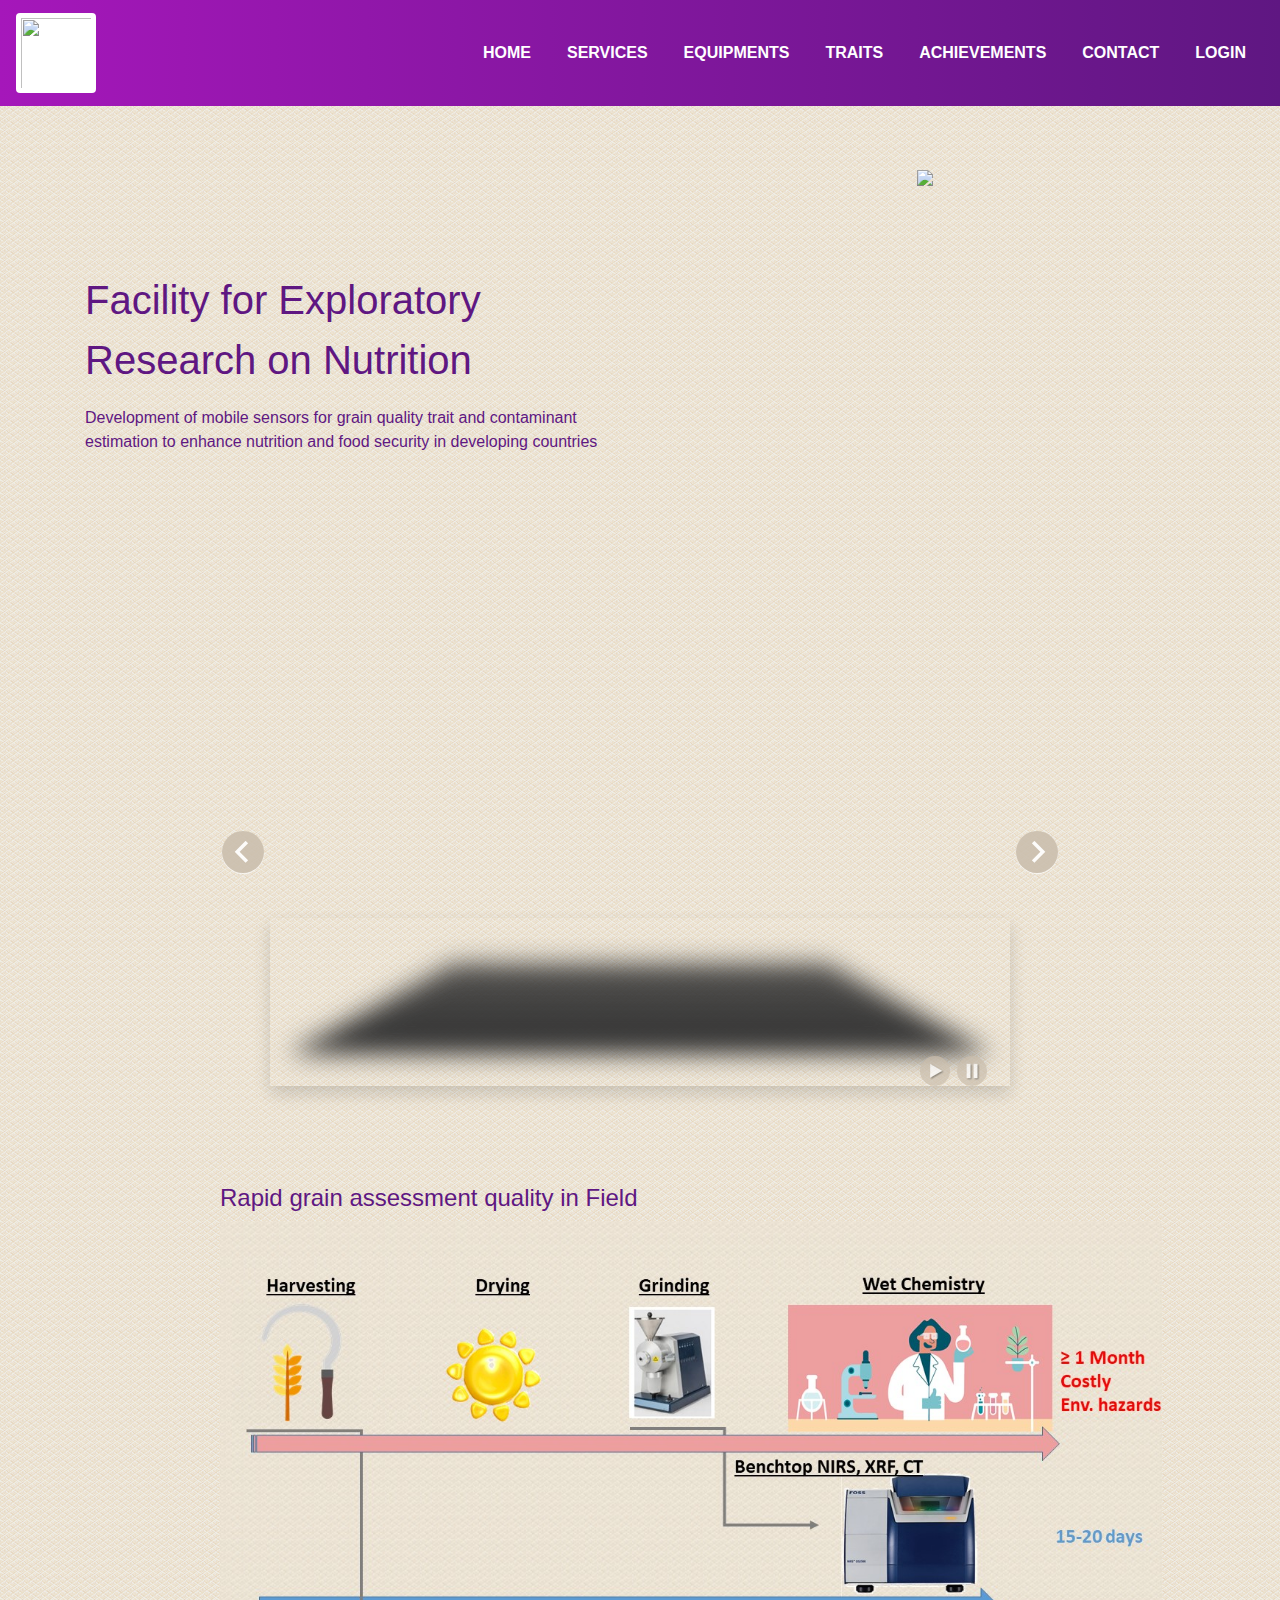
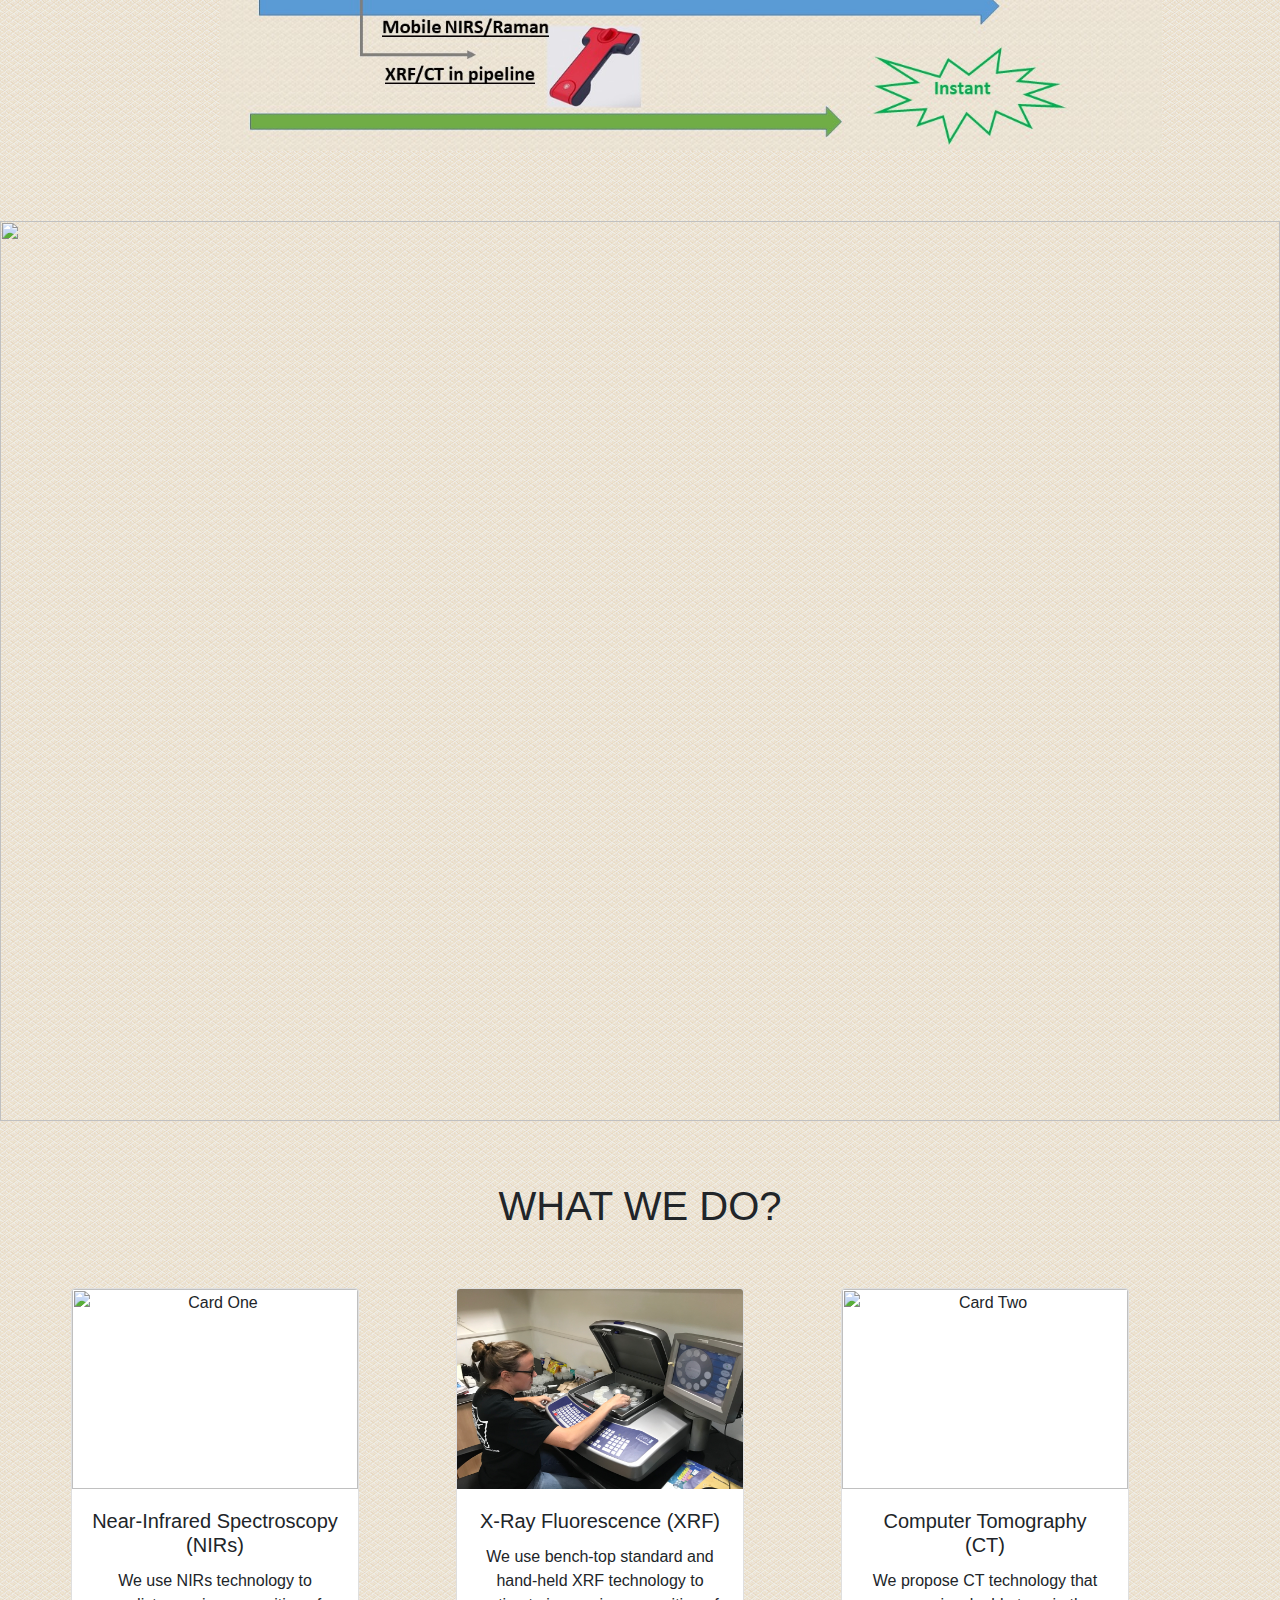
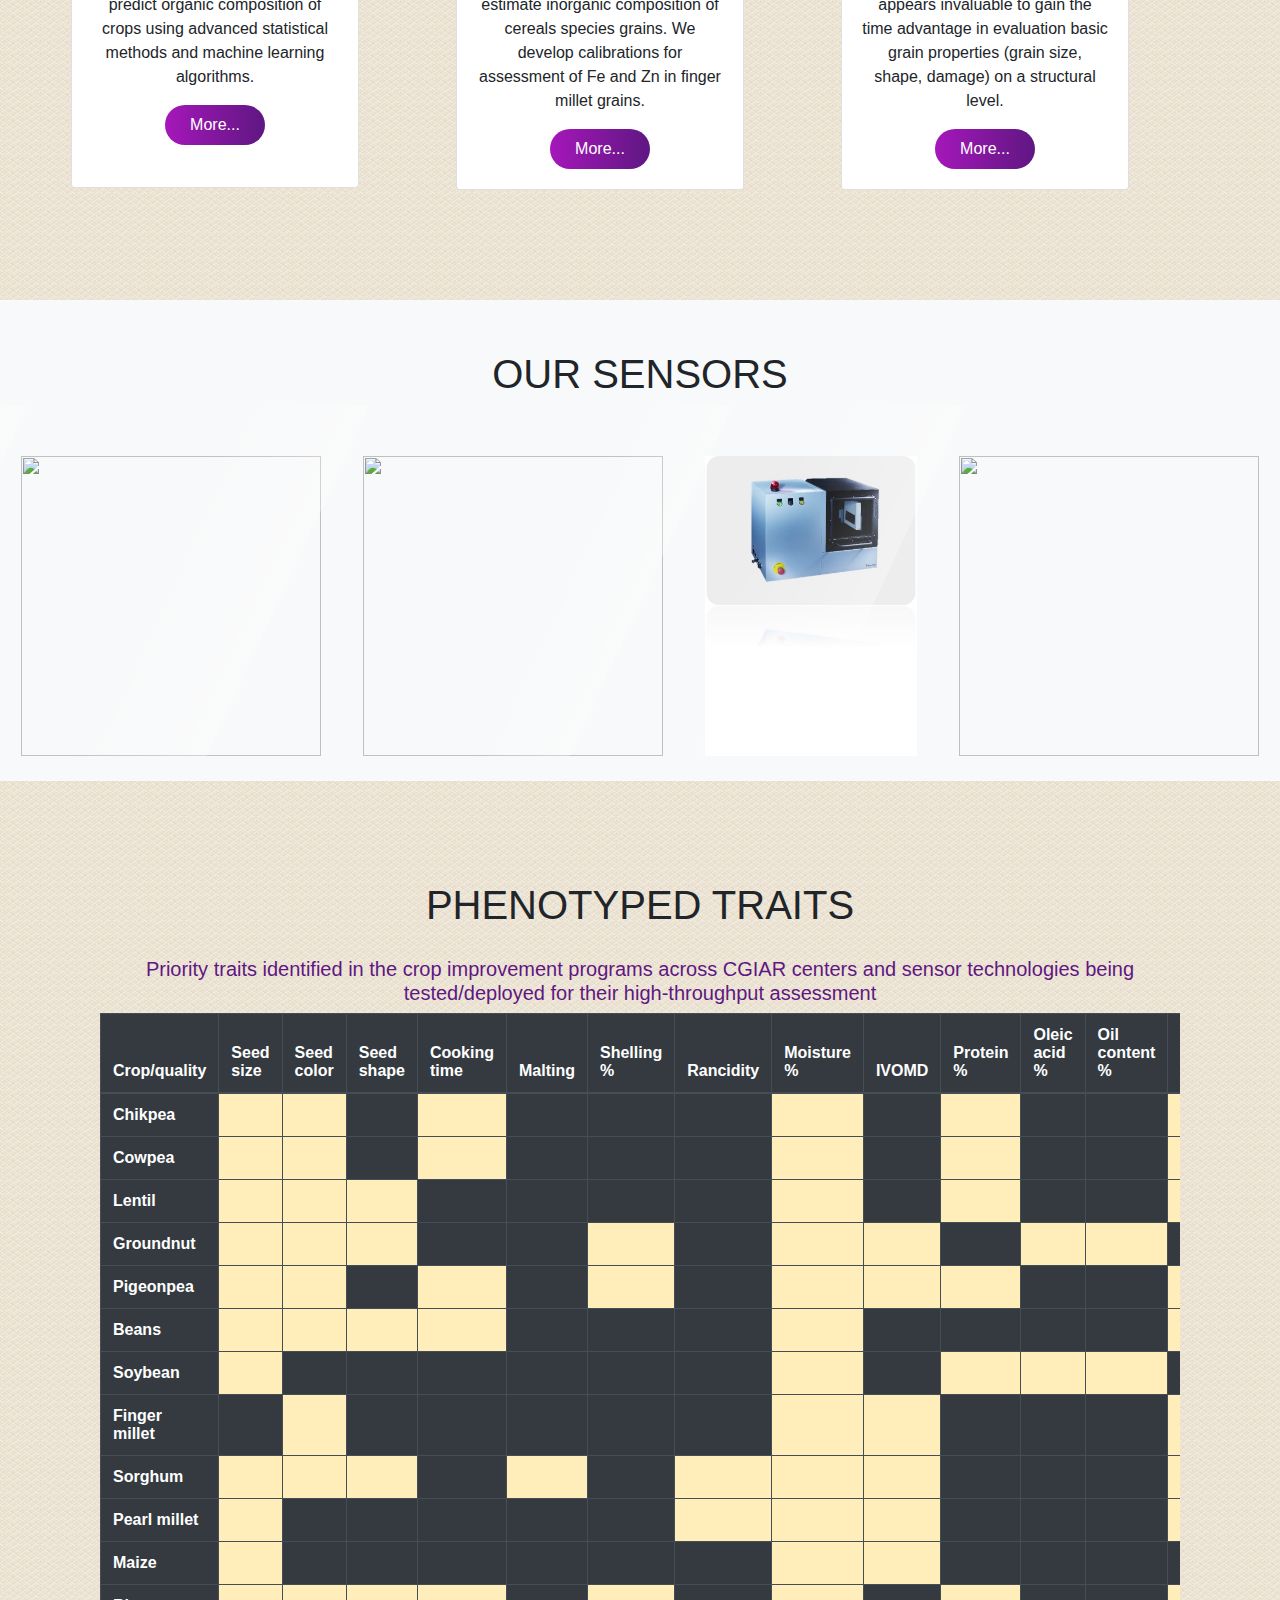
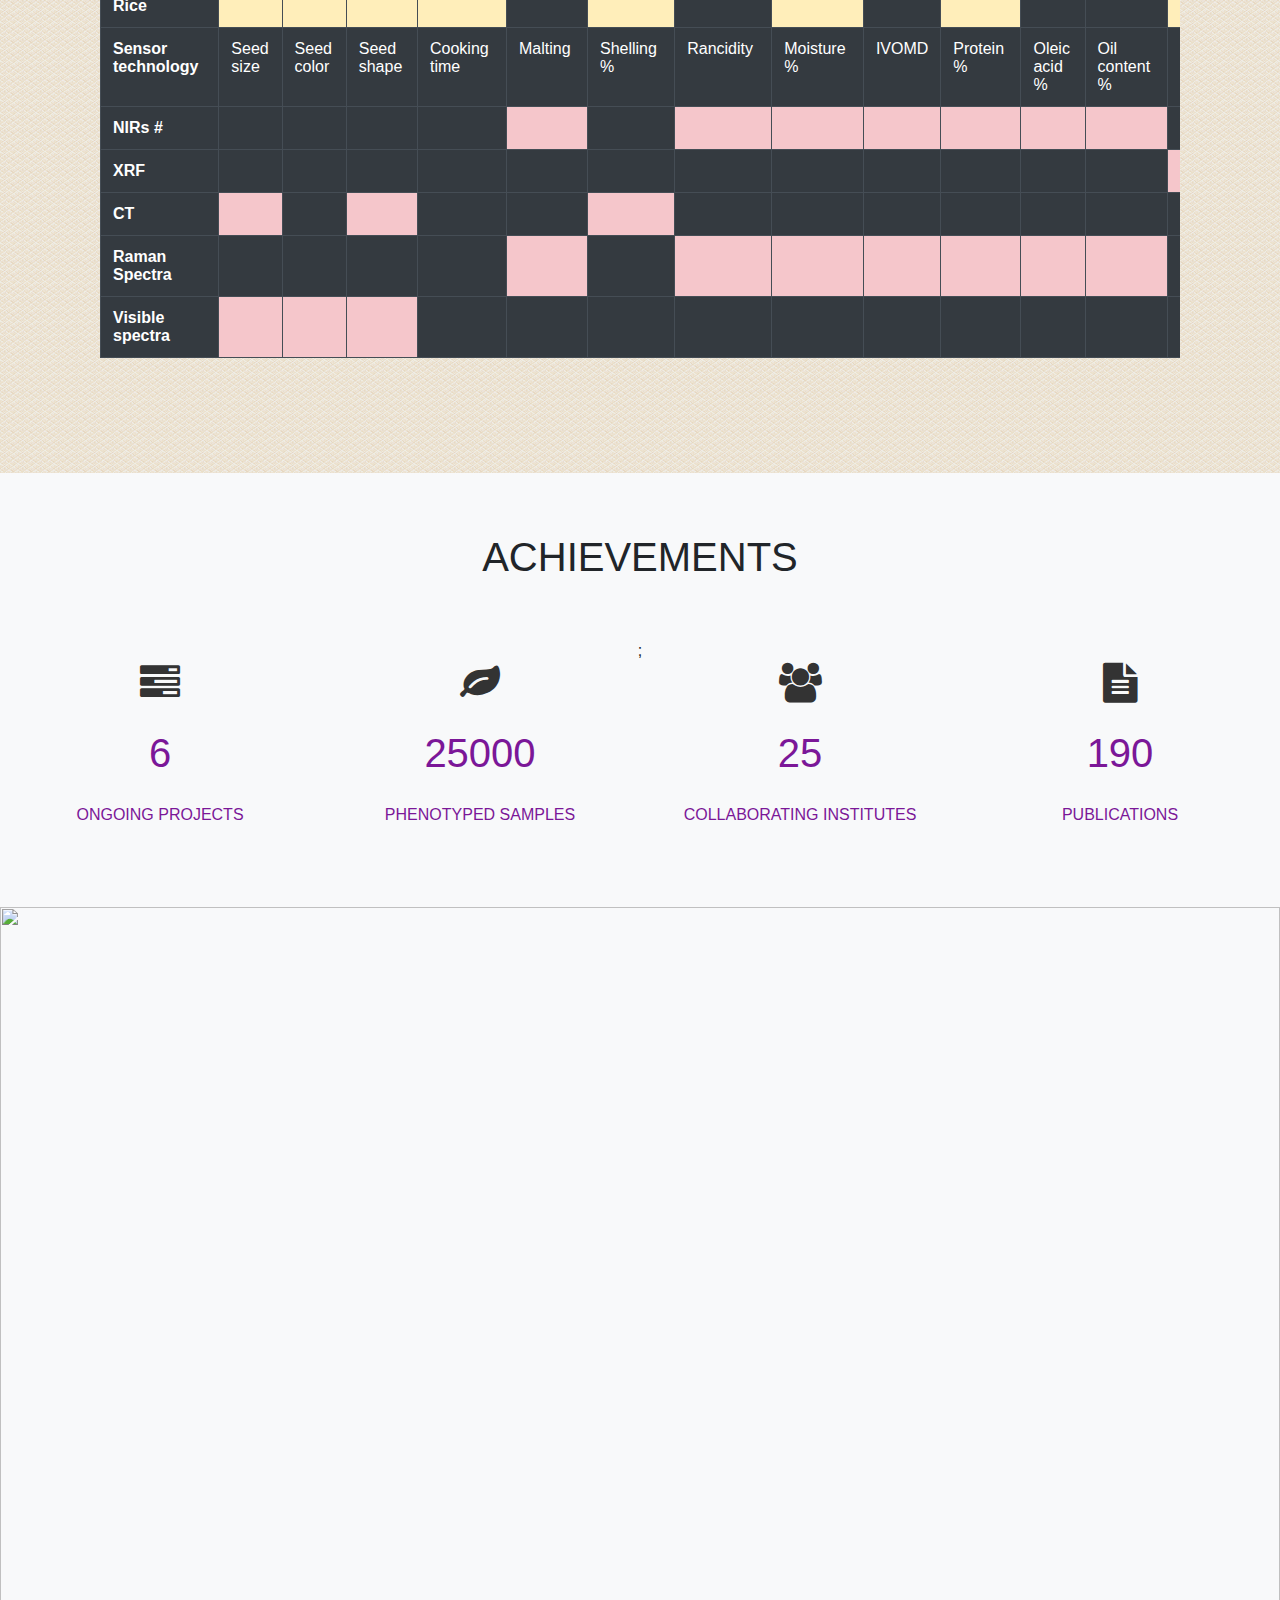
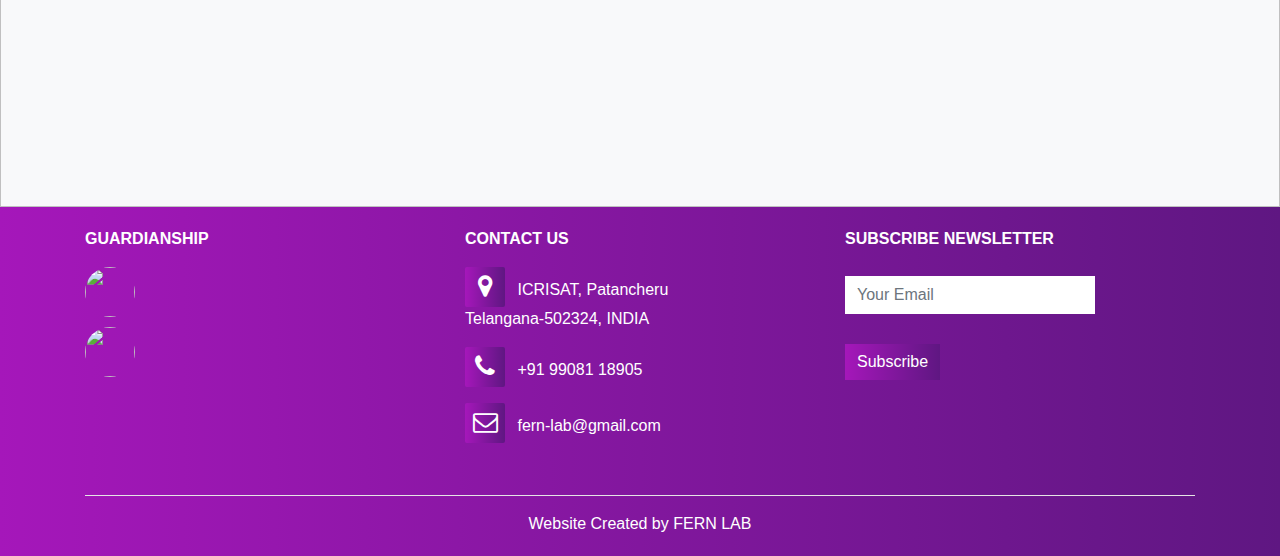
==== index.html @ 048de7e6 "3D slider implementation and sensor trait table update" ====
<html>

<head>
    <title>Fern Laboratory</title>
    <link rel="stylesheet" , type="text/css" , href="styles.css">
    <link rel="stylesheet" href="https://stackpath.bootstrapcdn.com/bootstrap/4.4.1/css/bootstrap.min.css">
    <script src="https://code.jquery.com/jquery-3.4.1.slim.min.js"></script>
    <script src="https://cdn.jsdelivr.net/npm/popper.js@1.16.0/dist/umd/popper.min.js"></script>
    <script src="https://stackpath.bootstrapcdn.com/bootstrap/4.4.1/js/bootstrap.min.js"></script>
    <link rel="stylesheet" href="https://stackpath.bootstrapcdn.com/font-awesome/4.7.0/css/font-awesome.min.css">
    <link href="https://fonts.googleapis.com/css2?family=PT+Sans+Caption&display=swap" rel="stylesheet">

    <!--CounterUp.js-->
    <script src="https://cdnjs.cloudflare.com/ajax/libs/Counter-Up/1.0.0/jquery.counterup.js"></script>
    <script src="https://cdnjs.cloudflare.com/ajax/libs/waypoints/4.0.1/jquery.waypoints.js"></script>

    <!--Slidebox.js-->
    <link rel="stylesheet" type="text/css" href="css/demo.css" />
    <link rel="stylesheet" type="text/css" href="css/slicebox.css" />
    <link rel="stylesheet" type="text/css" href="css/custom.css" />
    <script type="text/javascript" src="js/modernizr.custom.46884.js"></script>
</head>

<body>
    <section id="nav-bar">
        <nav class="navbar navbar-expand-lg navbar-light">
            <a class="navbar-brand" href="#"><img class="logo rounded" src="./images/fernlogov2.svg"></a>
            <button class="navbar-toggler" type="button" data-toggle="collapse" data-target="#navbarSupportedContent" aria-controls="navbarSupportedContent" aria-expanded="false" aria-label="Toggle navigation">
                <i class="fa fa-bars" aria-hidden="true"></i>
            </button>

            <div class="collapse navbar-collapse" id="navbarSupportedContent">
                <ul class="navbar-nav ml-auto">
                    <li class="nav-item">
                        <a class="nav-link" href="#top">HOME</a>
                    </li>
                    <li class="nav-item">
                        <a class="nav-link" href="#services">SERVICES</a>
                    </li>
                    <li class="nav-item">
                        <a class="nav-link" href="#about-us">
                            EQUIPMENTS
                        </a>
                    </li>
                    <li class="nav-item">
                        <a class="nav-link" href="#testimonials">TRAITS</a>
                    </li>
                    <li class="nav-item">
                        <a class="nav-link" href="#numbers">ACHIEVEMENTS</a>
                    </li>
                    <li class="nav-item">
                        <a class="nav-link" href="#footer">CONTACT</a>
                    </li>
                    <li class="nav-item">
                        <a class="nav-link" href="dashbord.html">LOGIN</a>
                    </li>
                </ul>
            </div>
        </nav>

    </section>


    <!---------------------------------Banner section------------------------------->

    <section id="banner">
        <div class="container" style="padding-bottom: 100px;">
            <div class="row">
                <div class="col-md-6">
                    <p class="promo-title">Facility for Exploratory Research on Nutrition </p>
                    <p>
                        Development of mobile sensors for grain
                        quality trait and contaminant estimation
                        to enhance nutrition and food security in
                        developing countries</p>

                </div>
                <div class="col-md-6 text-center">
                    <img src="./images/home2.svg" class="img-fluid">
                </div>
            </div>
        </div>

        <div class="container my-5" style="background: none; padding-bottom: 50px;">
            <div class="wrapper">

                <ul id="sb-slider" class="sb-slider">
                    <li>
                        <a href=""><img src="images/slider/Image1.jpg" alt="image1"/></a>
                        <div class="sb-description">
                            <h3>Creative Lifesaver</h3>
                        </div>
                    </li>
                    <li>
                        <a href=""><img src="images/slider/Image2.jpg" alt="image2"/></a>
                        <div class="sb-description">
                            <h3>Honest Entertainer</h3>
                        </div>
                    </li>
                    
                    <li>
                        <a href=""><img src="images/slider/Image5.jpg" alt="image1"/></a>
                        <div class="sb-description">
                            <h3>Faithful Investor</h3>
                        </div>
                    </li>
                    <li>
                        <a href=""><img src="images/slider/Image6.jpg" alt="image1"/></a>
                        <div class="sb-description">
                            <h3>Groundbreaking Artist</h3>
                        </div>
                    </li>
                    <li>
                        <a href=""><img src="images/slider/Image7.jpg" alt="image1"/></a>
                        <div class="sb-description">
                            <h3>Selfless Philantropist</h3>
                        </div>
                    </li>
                </ul>

                <div id="shadow" class="shadow"></div>

                <div id="nav-arrows" class="nav-arrows">
                    <a href="#">Next</a>
                    <a href="#">Previous</a>
                </div>

                <div id="nav-options" class="nav-options">
					<span id="navPlay">Play</span>
					<span id="navPause">Pause</span>
				</div>

            </div><!-- /wrapper -->
        </div>
        
        <div class="container text-center" style="max-width: 840px;width: 100%;">
            <div class="row">
               <h4>Rapid grain assessment quality in Field</h4>
                <img src="./images/grain_quality_assessment.png.jpg" class="img-rounded" style="padding-bottom: 70px;  margin-right: 65px;height: 600px">
            </div>
        </div>
        <img src="./images/footer.svg" class="bottom-img">
    </section>


    <!---------------------------------Services-------------------------------------->

    <section id="services">

        <div class="container">
            <h1 class="title text-center">WHAT WE DO?</h1>

            <div class="row text-center">
                <div class="col-4-lg">
                    <!-- Bootstrap Card -->
                    <div class="card" style="width:18rem;">
                        <img src="./images/nirs.jpg.png" alt="Card One" class="card-img-top" style="height: 200px">
                        <div class="card-body">
                            <h5 class="card-title">Near-Infrared Spectroscopy (NIRs)</h5>
                            <p class="card-text">
                                We use NIRs technology to predict organic composition of crops using advanced statistical methods
                                and machine learning algorithms.
                            </p>
                            <a href="https://www.honeag.com/" target="_blank" class="btn btn-primary">More...</a>
                        </div>
                    </div>
                </div>
                <div class="col-4-lg ml-3">
                    <div class="card" style="width:18rem;">
                        <img src="./images/xrf.jpg" alt="Card Two" class="card-img-top" style="height: 200px">
                        <div class="card-body">
                            <h5 class="card-title">X-Ray Fluorescence (XRF)</h5>
                            <p class="card-text">
                                We use bench-top standard and hand-held XRF technology to estimate inorganic composition of cereals species grains. We develop calibrations for assessment of Fe and Zn in finger millet grains.


                            </p>
                            <a href="http://biofortification.icrisat.org" target="_blank" class="btn btn-primary">More...</a>
                        </div>
                    </div>
                </div>
                <div class="col-4-lg ml-3">
                    <div class="card" style="width:18rem;">
                        <img src="./images/CT.jpg" alt="Card Two" class="card-img-top" style="height: 200px">
                        <div class="card-body">
                            <h5 class="card-title">Computer Tomography (CT)</h5>
                            <p class="card-text">
                                We propose CT technology that appears invaluable to gain the time advantage in evaluation basic grain properties (grain size, shape, damage) on a structural level.
                            </p>
                            <a href="https://www.iis.fraunhofer.de/en/ff/zfp/products/ctportable.html" target="_blank" class="btn btn-primary">More...</a>
                        </div>
                    </div>
                </div>
            </div>
        </div>



        <script src="https://cdnjs.cloudflare.com/ajax/libs/popper.js/1.14.0/umd/popper.min.js" integrity="sha384-cs/chFZiN24E4KMATLdqdvsezGxaGsi4hLGOzlXwp5UZB1LY//20VyM2taTB4QvJ" crossorigin="anonymous"></script>
        <script src="https://stackpath.bootstrapcdn.com/bootstrap/4.1.0/js/bootstrap.min.js" integrity="sha384-uefMccjFJAIv6A+rW+L4AHf99KvxDjWSu1z9VI8SKNVmz4sk7buKt/6v9KI65qnm" crossorigin="anonymous"></script>


    </section>



    <!---------------------------------About Us-------------------------------------->

    <section id="about-us">
        <h1 class="title text-center">OUR SENSORS</h1>
        <div class="sensor">
            <div><img src="./images/sensors/nirs-mobile.png" onclick="window.open('https://www.honeag.com/', '_blank');"></div>
            <div><img src="./images/sensors/nirs-benchtop.png" onclick="window.open('https://www.fossanalytics.com/en-in/products/nirs-ds2500-flour-analyser', '_blank');"></div>
            <div><img src="./images/sensors/CT.jpg" onclick="window.open('https://www.iis.fraunhofer.de/en/ff/zfp/products/ctportable.html', '_blank');"></div>
            <div><img src="./images/sensors/harvest-master.png" onclick="window.open('http://www.harvestmaster.com/Products/H2-Classic-GrainGage', '_blank');"></div>
        </div>

    </section>



    <!---------------------------------Testimonials-------------------------------------->

    <section id="testimonials">
        <h1 class="title text-center" style="padding-bottom: 20px;">PHENOTYPED TRAITS</h1>
        <h5 class="text-center" style="color: #5f1782;">Priority traits identified in the crop improvement programs across CGIAR centers 
            and sensor technologies being tested/deployed for their high-throughput assessment</h5>
        <div class="container-fluid">
            <div class="row" style="overflow: scroll;">
                <table class="table table-bordered table-dark table-bordered table-hover">
                    <thead>
                    <tr>
                        <th scope="col">Crop/quality</th>
                        <th scope="col">Seed size</th>
                        <th scope="col">Seed color</th>
                        <th scope="col">Seed shape</th>
                        <th scope="col">Cooking time</th>
                        <th scope="col">Malting</th>
                        <th scope="col">Shelling %</th>
                        <th scope="col">Rancidity</th>
                        <th scope="col">Moisture %</th>
                        <th scope="col">IVOMD</th>
                        <th scope="col">Protein %</th>
                        <th scope="col">Oleic acid %</th>
                        <th scope="col">Oil content %</th>
                        <th scope="col">Fe [ppm]</th>
                        <th scope="col">Zn [ppm]</th>
                        <th scope="col">Ca [ppm]</th>
                        <th scope="col">Aflatoxins</th>
                        <th scope="col">As [ppm]</th>
                    </tr>
                    </thead>
                    <tbody>
                        <tr>
                            <th scope="row">Chikpea</th>
                            <td class="table-warning"></td>
                            <td class="table-warning"></td>
                            <td></td>
                            <td class="table-warning"></td>
                            <td></td>
                            <td></td>
                            <td></td>
                            <td class="table-warning"></td>
                            <td></td>
                            <td class="table-warning"></td>
                            <td></td>
                            <td></td>
                            <td class="table-warning"></td>
                            <td class="table-warning"></td>
                            <td></td>
                            <td></td>
                            <td></td>
            
                        </tr>
                        <tr>
                            <th scope="row">Cowpea</th>
                            <td class="table-warning"></td>
                            <td class="table-warning"></td>
                            <td></td>
                            <td class="table-warning"></td>
                            <td></td>
                            <td></td>
                            <td></td>
                            <td class="table-warning"></td>
                            <td></td>
                            <td class="table-warning"></td>
                            <td></td>
                            <td></td>
                            <td class="table-warning"></td>
                            <td class="table-warning"></td>
                            <td></td>
                            <td></td>
                            <td></td>
                        </tr>
                        <tr>
                            <th scope="row">Lentil</th>
                            <td class="table-warning"></td>
                            <td class="table-warning"></td>
                            <td class="table-warning"></td>
                            <td></td>
                            <td></td>
                            <td></td>
                            <td></td>
                            <td class="table-warning"></td>
                            <td></td>
                            <td class="table-warning"></td>
                            <td></td>
                            <td></td>
                            <td class="table-warning"></td>
                            <td class="table-warning"></td>
                            <td></td>
                            <td></td>
                            <td></td>
                        </tr>
                        <tr>
                            <th scope="row">Groundnut</th>
                            <td class="table-warning"></td>
                            <td class="table-warning"></td>
                            <td class="table-warning"></td>
                            <td></td>
                            <td></td>
                            <td class="table-warning"></td>
                            <td></td>
                            <td class="table-warning"></td>
                            <td class="table-warning"></td>
                            <td></td>
                            <td class="table-warning"></td>
                            <td class="table-warning"></td>
                            <td></td>
                            <td></td>
                            <td></td>
                            <td class="table-warning"></td>
                            <td></td>
                        </tr>
                        <tr>
                            <th scope="row">Pigeonpea</th>
                            <td class="table-warning"></td>
                            <td class="table-warning"></td>
                            <td></td>
                            <td class="table-warning"></td>
                            <td></td>
                            <td class="table-warning"></td>
                            <td></td>
                            <td class="table-warning"></td>
                            <td class="table-warning"></td>
                            <td class="table-warning"></td>
                            <td></td>
                            <td></td>
                            <td class="table-warning"></td>
                            <td class="table-warning"></td>
                            <td></td>
                            <td></td>
                            <td></td>
                        </tr>
                        <tr>
                            <th scope="row">Beans</th>
                            <td class="table-warning"></td>
                            <td class="table-warning"></td>
                            <td class="table-warning"></td>
                            <td class="table-warning"></td>
                            <td></td>
                            <td></td>
                            <td></td>
                            <td class="table-warning"></td>
                            <td></td>
                            <td></td>
                            <td></td>
                            <td></td>
                            <td class="table-warning"></td>
                            <td class="table-warning"></td>
                            <td></td>
                            <td></td>
                            <td></td>
                        </tr>
                        <tr>
                            <th scope="row">Soybean</th>
                            <td class="table-warning"></td>
                            <td></td>
                            <td></td>
                            <td></td>
                            <td></td>
                            <td></td>
                            <td></td>
                            <td class="table-warning"></td>
                            <td></td>
                            <td class="table-warning"></td>
                            <td class="table-warning"></td>
                            <td class="table-warning"></td>
                            <td></td>
                            <td></td>
                            <td></td>
                            <td></td>
                            <td></td>
                        </tr>
                        <tr>
                            <th scope="row">Finger millet</th>
                            <td></td>
                            <td class="table-warning"></td>
                            <td></td>
                            <td></td>
                            <td></td>
                            <td></td>
                            <td></td>
                            <td class="table-warning"></td>
                            <td class="table-warning"></td>
                            <td></td>
                            <td></td>
                            <td></td>
                            <td class="table-warning"></td>
                            <td class="table-warning"></td>
                            <td class="table-warning"></td>
                            <td></td>
                            <td></td>
                        </tr>
                        <tr>
                            <th scope="row">Sorghum</th>
                            <td class="table-warning"></td>
                            <td class="table-warning"></td>
                            <td class="table-warning"></td>
                            <td></td>
                            <td class="table-warning"></td>
                            <td></td>
                            <td class="table-warning"></td>
                            <td class="table-warning"></td>
                            <td class="table-warning"></td>
                            <td></td>
                            <td></td>
                            <td></td>
                            <td class="table-warning"></td>
                            <td class="table-warning"></td>
                            <td></td>
                            <td></td>
                            <td></td>
                        </tr>
                        <tr>
                            <th scope="row">Pearl millet</th>
                            <td class="table-warning"></td>
                            <td></td>
                            <td></td>
                            <td></td>
                            <td></td>
                            <td></td>
                            <td class="table-warning"></td>
                            <td class="table-warning"></td>
                            <td class="table-warning"></td>
                            <td></td>
                            <td></td>
                            <td></td>
                            <td class="table-warning"></td>
                            <td class="table-warning"></td>
                            <td></td>
                            <td></td>
                            <td></td>
                        </tr>
                        <tr>
                             <th scope="row">Maize</th>
                            <td class="table-warning"></td>
                            <td></td>
                            <td></td>
                            <td></td>
                            <td></td>
                            <td></td>
                            <td></td>
                            <td class="table-warning"></td>
                            <td class="table-warning"></td>
                            <td></td>
                            <td></td>
                            <td></td>
                            <td></td>
                            <td></td>
                            <td></td>
                            <td class="table-warning"></td>
                            <td></td>
                        </tr>
                        <tr>
                            <th scope="row">Rice</th>
                            <td class="table-warning"></td>
                            <td class="table-warning"></td>
                            <td class="table-warning"></td>
                            <td class="table-warning"></td>
                            <td></td>
                            <td class="table-warning"></td>
                            <td></td>
                            <td class="table-warning"></td>
                            <td></td>
                            <td class="table-warning"></td>
                            <td></td>
                            <td></td>
                            <td class="table-warning"></td>
                            <td class="table-warning"></td>
                            <td></td>
                            <td></td>
                            <td class="table-warning"></td>
                        </tr>
                        <tr>
                            <th scope="row" class="font-weight-bold">Sensor technology</th>
                            <td>Seed size</td>
                            <td>Seed color</td>
                            <td>Seed shape</td>
                            <td>Cooking time</td>
                            <td>Malting</td>
                            <td>Shelling %</td>
                            <td>Rancidity</td>
                            <td>Moisture %</td>
                            <td>IVOMD</td>
                            <td>Protein %</td>
                            <td>Oleic acid %</td>
                            <td>Oil content %</td>
                            <td>Fe[ppm]</td>
                            <td>Zn[ppm]</td>
                            <td>Ca[ppm]</td>
                            <td>Aflatoxins</td>
                            <td>As[ppm]</td>
                        </tr>
                        <tr>
                            <th scope="row">NIRs #</th>
                            <td></td>
                            <td></td>
                            <td></td>
                            <td></td>
                            <td class="table-danger"></td>
                            <td></td>
                            <td class="table-danger"></td>
                            <td class="table-danger"></td>
                            <td class="table-danger"></td>
                            <td class="table-danger"></td>
                            <td class="table-danger"></td>
                            <td class="table-danger"></td>
                            <td></td>
                            <td></td>
                            <td></td>
                            <td class="table-danger"></td>
                            <td></td>
                        </tr>
                        <tr>
                            <th scope="row">XRF</th>
                            <td></td>
                            <td></td>
                            <td></td>
                            <td></td>
                            <td></td>
                            <td></td>
                            <td></td>
                            <td></td>
                            <td></td>
                            <td></td>
                            <td></td>
                            <td></td>
                            <td class="table-danger"></td>
                            <td class="table-danger"></td>
                            <td class="table-danger"></td>
                            <td></td>
                            <td class="table-danger"></td>
                        </tr>
                        <tr>
                            <th scope="row">CT</th>
                            <td class="table-danger"></td>
                            <td></td>
                            <td class="table-danger"></td>
                            <td></td>
                            <td></td>
                            <td class="table-danger"></td>
                            <td></td>
                            <td></td>
                            <td></td>
                            <td></td>
                            <td></td>
                            <td></td>
                            <td></td>
                            <td></td>
                            <td></td>
                            <td></td>
                            <td></td>
                        </tr>
                        <tr>
                            <th scope="row">Raman Spectra</th>
                            <td></td>
                            <td></td>
                            <td></td>
                            <td></td>
                            <td class="table-danger"></td>
                            <td></td>
                            <td class="table-danger"></td>
                            <td class="table-danger"></td>
                            <td class="table-danger"></td>
                            <td class="table-danger"></td>
                            <td class="table-danger"></td>
                            <td class="table-danger"></td>
                            <td></td>
                            <td></td>
                            <td></td>
                            <td class="table-danger"></td>
                            <td></td>
                        </tr>
                        <tr>
                            <th scope="row">Visible spectra</th>
                            <td class="table-danger"></td>
                            <td class="table-danger"></td>
                            <td class="table-danger"></td>
                            <td></td>
                            <td></td>
                            <td></td>
                            <td></td>
                            <td></td>
                            <td></td>
                            <td></td>
                            <td></td>
                            <td></td>
                            <td></td>
                            <td></td>
                            <td></td>
                            <td class="table-danger"></td>
                            <td></td>
                        </tr>
                        <tr></tr>
                    </tbody>
                </table>
            </div>

        </div>
    </section>


    <!---------------------------------Testimonials-------------------------------------->


    <section id="numbers">
       <div class="container-fluid text-center">
        <h1 class="title text-center" style="padding-top: 60px;">ACHIEVEMENTS</h1>
       <div class="row">
        <div class="middle">;
            <div class="counting-sec">
                <div class="inner-width">
                    <div class="col">
                        <i class="fa fa-tasks" aria-hidden="true"></i>
                        <div class="num">6</div>
                        Ongoing Projects
                    </div>

                    <div class="col">
                        <i class="fa fa-leaf" aria-hidden="true"></i>
                        <div class="num">25000</div>
                        Phenotyped Samples
                    </div>

                    <div class="col">
                        <i class="fa fa-users" aria-hidden="true"></i>
                        <div class="num">25</div>
                        Collaborating Institutes
                    </div>

                    <div class="col">
                        <i class="fa fa-file-text" aria-hidden="true"></i>
                        <div class="num"> 190</div>
                        Publications
                    </div>
                </div>
            </div>
        </div>
        </div>
       </div>

        <img src="./images/footer.svg" class="bottom-img" style="width: 100%">
        
        


    </section>

    <!---------------------------------Footer-------------------------------------->
    <section id="footer">
        <div class="container">
            <div class="row foot">
                <div class="col-md-4 footer-box guardian">
                    <p><b>GUARDIANSHIP</b></p>
                    <div><img src="./images/icrisat.png" onclick="window.open('https://www.icrisat.org', '_blank');"></div>
                    <di><img src="./images/cgiar.png" onclick="window.open('https://www.cgiar.org', '_blank');"></di>
                </div>
                <div class="col-md-4 footer-box">
                    <p><b>CONTACT US</b></p>
                    <P><i class="fa fa-map-marker"></i> ICRISAT, Patancheru <br>
                        Telangana-502324, INDIA</P>
                    <P><i class="fa fa-phone"></i> +91 99081 18905</P>
                    <P><i class="fa fa-envelope-o"></i> fern-lab@gmail.com</P>
                </div>
                <div class="col-md-4 footer-box">
                    <p><b>SUBSCRIBE NEWSLETTER</b></p>
                    <input type="email" class="form-control" placeholder="Your Email">
                    <button type="button" class="btn btn-primary">Subscribe</button>
                </div>
            </div>
            <hr>
            <p class="copyright">Website Created by FERN LAB</p>
        </div>
    </section>

     <!--CounterUp.js-->

     <script>
        $(document).ready(function() {

            $('.col-4-lg').hover(
                // trigger when mouse hover
                function() {
                    $(this).animate({
                        marginTop: "-=1%",
                    }, 200);
                },

                // trigger when mouse out
                function() {
                    $(this).animate({
                        marginTop: "0%"
                    }, 200);
                }
            );
        });
    </script>

    <!------------------------------Smooth Scroll-------------------------------------->
    <script src="smooth-scroll.js"></script>
    <script>
        var scroll = new SmoothScroll('a[href*="#"]');
    </script>
    
    <!------------------------------Count numbers-------------------------------------->
    <script type="text/javascript">
            $(".num").counterUp({
                delay: 10,
                time: 1000
            });
    </script>


    <!------------------------------Slidebox.js----------------------------------------->
    <script type="text/javascript" src="http://ajax.googleapis.com/ajax/libs/jquery/1.8.2/jquery.min.js"></script>
    <script type="text/javascript" src="js/jquery.slicebox.js"></script>
    <script type="text/javascript">
        $(function() {
            
            var Page = (function() {

                var $navArrows = $( '#nav-arrows' ).hide(),
                    $navOptions = $( '#nav-options' ).hide(),
                    $shadow = $( '#shadow' ).hide(),
                    slicebox = $( '#sb-slider' ).slicebox( {
                        onReady : function() {

                            $navArrows.show();
                            $navOptions.show();
                            $shadow.show();

                        },
                        orientation : 'r',
                        cuboidsRandom : true,
                        disperseFactor : 30,
                        autoplay : true
                    } ),
                    
                    init = function() {

                        initEvents();
                        
                    },
                    initEvents = function() {

                        // add navigation events
                        $navArrows.children( ':first' ).on( 'click', function() {

                            slicebox.next();
                            return false;

                        } );

                        $navArrows.children( ':last' ).on( 'click', function() {
                            
                            slicebox.previous();
                            return false;

                        } );

                        $( '#navPlay' ).on( 'click', function() {
                            
                            slicebox.play();
                            return false;

                        } );

                        $( '#navPause' ).on( 'click', function() {
                            
                            slicebox.pause();
                            return false;

                        } );

                    };

                    return { init : init };

            })();

            Page.init();

        });
    </script>

</body>

</html>
---- styles.css ----
*{
    margin: 0;
    padding: 0;
    z-index: 1;
}

body {
	background: #e4ebe9 url(images/slider/fancy_deboss.png) repeat top left;
	color: #444;
    -webkit-font-smoothing: antialiased;
    overflow-x: hidden;
    min-width: 320px;
}

#nav-bar{
    position: sticky;
    top:0;
    z-index: 2;
}

.navbar{
    background-image: linear-gradient(to right, #a517ba,#5f1782);
    /*background: rgba(95,23,130,0.8);*/
}

.navbar-brand {
    left: 50%;
    display: block;
}

.navbar-brand .logo {
    height:80px;
    background-color: #fff;
    padding: 5px 5px;
}

.navbar-nav li {
    padding: 0 10px;
}

.navbar-nav li a{
    color: #fff !important;
    font-weight: 600;
    text-align: center;
}

.fa-bars{
    color: #fff;
    font-size: 30px !important;
}

.navbar-toggler{
    outline: none !important;
}

/*-----------------------------Banner section------------------------------*/

#banner{
    
    /*background-image: linear-gradient(to right, #a517ba,#5f1782);*/
    /*background-image: url(images/cereals.png);*/
    /* background: white;
    background-repeat: no-repeat;
    background-size: cover; */
    padding-top: 5%;
    color:#5f1782;
    
}

.promo-title{
    font-size: 40;
    font-weight: 600px;
    margin-top: 100px;
}

.fa-play-circle-o{
    color: #fff;
    vertical-align: middle;
    margin-right: 25;
}



#banner a{
    color: #fff;
    text-decoration: none;
}

.bottom-img{
    width: 100%;
}

.wrapper .sb-slider img{
    width: 100%;
    height: 400px;
}


/*-----------------------------Services------------------------------*/

#services{
    padding: 10px 0;
}

.service-img{
    width: 200px;
    margin-top: 20px;
}

.services{
    padding: 20px;
}

.services h4{
    padding: 5px;
    text-transform: uppercase;

}

#services .btn{
    box-shadow: none;
    padding: 8px 25px;
    border: none;
    border-radius: 20px;
    background-image: linear-gradient(to right, #a517ba,#5f1782);
}

#services .container{
    margin-top: 4%;
}

#services .container .row{
    display: inline-flexbox;
    justify-content: space-evenly;
}



.card{
    margin-top: 50px;
    margin-right: 80px;
    min-height: 500px;
    margin-bottom: 50px;
    
}

.card:hover{
    -webkit-box-shadow: -1px 9px 40px -12px rgba(0,0,0,0.75);
    -moz-box-shadow: -1px 9px 40px -12px rgba(0,0,0,0.75);
    box-shadow: -1px 9px 40px -12px rgba(0, 0, 0, 0.75);
    margin-top: 30px;
}



/*-----------------------------About Us------------------------------*/

#about-us{
    background: #f8f9fa;
    margin-top:50px;
    padding-top: 50px;
    padding-bottom: 25px;
}

.about-title{
    font-size: 40px;
    font-weight: 600px;
    margin-top: 8%;
}

.about-img{
    padding-left:50px;
}

#about-us ul li{
    margin: 10px 0;
}

#about-us ul{
    margin-left: 20px;
}

#about-us .about-img img{
    margin: 50px;
}


.sensor{
  display: flex;
  justify-content: space-around;
}

.sensor img{
    height: 300px;
    margin-top: 50px;
    cursor: pointer;
}

.sensor div {
	position: relative;
}
.sensor div::before {
	position: absolute;
	top: 0;
	left: -75%;
	z-index: 2;
	display: block;
	content: '';
	width: 50%;
	height: 100%;
	background: -webkit-linear-gradient(left, rgba(255,255,255,0) 0%, rgba(255,255,255,.3) 100%);
	background: linear-gradient(to right, rgba(255,255,255,0) 0%, rgba(255,255,255,.3) 100%);
	-webkit-transform: skewX(-25deg);
	transform: skewX(-25deg);
}
.sensor div:hover::before {
	-webkit-animation: shine .75s;
	animation: shine .75s;
}
@-webkit-keyframes shine {
	100% {
		left: 125%;
	}
}
@keyframes shine {
	100% {
		left: 125%;
	}
}


/*-----------------------------Testimonials------------------------------*/

#testimonials{
    margin:100px;
}

.testimonials{
    border-left: 4px solid #7b1798;
    margin-bottom: 50px;
    margin-top: 50px;
}

.testimonials img{
    padding: -20px;
    width: 60px;
    height: 60px;
    border-radius:50% ;
    margin: 0 10px;
}


.user-details{
    display: inline-block;
    font-size:12px;
}


/*-----------------------------Social Media------------------------------*/

#numbers{
    margin-top: 100px;
    background: #f8f9fa;
}
.middle{
  width: 100%;
  margin-top: 50px;
  margin-bottom: 80px;
}

.inner-width{
  width: 100%;
  margin: auto;
  display: flex;
  justify-content: space-around;
  color: #7b1798;
}
.col{
  color: #7b1798;
;
  text-transform: uppercase;
}
.col i{
  font-size: 40px;
  color: #333;
}
.num{
  font-size: 40px;
  margin: 20px 0;
}


/*-----------------------------Footer------------------------------*/

#footer{
    background-image: linear-gradient(to right, #a517ba,#5f1782);
    color: #fff;
    margin-top: 0;
}


.guardian {
   display: flex;
   flex-direction: column;
}

.footer-box{
    padding: 20px;

}

.footer-box img{
    border-radius: 50%;
    cursor: pointer;
    width: 50px;
    height: 50px;
    margin-bottom: 10;
}

.footer-box .fa{
    margin-right: 8px;
    font-size: 25px;
    height: 40px;
    width: 40px;
    text-align: center;
    padding-top: 7px;
    border-radius: 2px;
    background-image: linear-gradient(to right, #a517ba,#5f1782);

}

.footer-box ul li{
    padding-top: 7px;
    font-size: 15px;

}

.footer-box .form-control{
    box-shadow: none !important;
    border: none;
    border-radius: 0;
    margin-top: 25px;
    max-width: 250px;
}

.footer-box .btn-primary{
    box-shadow: none !important;
    border: none;
    border-radius: 0;
    margin-top: 30px;
    background-image: linear-gradient(to right, #a517ba,#5f1782);
}

hr{
    background-color: #fff;
}

.copyright{
    margin-bottom: 0;
    padding-bottom: 20px;
    text-align: center;
}
---- css/demo.css ----
*,
*:after,
*:before {
	-webkit-box-sizing: border-box;
	-moz-box-sizing: border-box;
	box-sizing: border-box;
	padding: 0;
	margin: 0;
}

.clearfix:after {
	content: "";
	display: table;
	clear: both;
}



.wrapper {
	position: relative;
	max-width: 840px;
	width: 100%;
	padding: 0 50px;
	margin: 0 auto;

}
---- css/slicebox.css ----
/* Slicebox Style */
.sb-slider {
	margin: 10px auto;
	position: relative;
	overflow: hidden;
	width: 100%;
	list-style-type: none;
	padding: 0;
}

.sb-slider li {
	margin: 0;
	padding: 0;
	display: none;
}

.sb-slider li > a {
	outline: none;
}

.sb-slider li > a img {
	border: none;
}

.sb-slider img {
	max-width: 100%;
	display: block;
}

.sb-description {
	padding: 20px;
	bottom: 10px;
	left: 10px;
	right: 10px;
	z-index: 1000;
	position: absolute;
	background: #CBBFAE;
	background: rgba(190,176,155, 0.4);
	border-left: 4px solid rgba(255,255,255,0.7);
	-ms-filter:"progid:DXImageTransform.Microsoft.Alpha(Opacity=0)";
	filter: alpha(opacity=0);	
	opacity: 0;
	color: #fff;

	-webkit-transition: all 200ms;
	-moz-transition: all 200ms;
	-o-transition: all 200ms;
	-ms-transition: all 200ms;
	transition: all 200ms;
}

.sb-slider li.sb-current .sb-description {
	-ms-filter:"progid:DXImageTransform.Microsoft.Alpha(Opacity=80)";
	filter: alpha(opacity=80);	
	opacity: 1;
}

.sb-slider li.sb-current .sb-description:hover {
	-ms-filter:"progid:DXImageTransform.Microsoft.Alpha(Opacity=99)";
	filter: alpha(opacity=99);	
	background: rgba(190,176,155, 0.7);
}

.sb-perspective {
	position: relative;
}

.sb-perspective > div {
	position: absolute;

	-webkit-transform-style: preserve-3d;
	-moz-transform-style: preserve-3d;
	-o-transform-style: preserve-3d;
	-ms-transform-style: preserve-3d;
	transform-style: preserve-3d;

	-webkit-backface-visibility : hidden;
	-moz-backface-visibility : hidden;
	-o-backface-visibility : hidden;
	-ms-backface-visibility : hidden;
	backface-visibility : hidden;
}

.sb-side {
	margin: 0;
	display: block;
	position: absolute;

	-moz-backface-visibility : hidden;

	-webkit-transform-style: preserve-3d;
	-moz-transform-style: preserve-3d;
	-o-transform-style: preserve-3d;
	-ms-transform-style: preserve-3d;
	transform-style: preserve-3d;
}
---- css/custom.css ----
.shadow {
	width: 100%;
	height: 168px;
	position: relative;
	margin-top: -110px;
	background: transparent url(../images/slider/shadow.png) no-repeat bottom center;
	background-size: 100% 100%; /* stretches it */
	z-index: -2;
	display: none;
	box-shadow: 0px;
}

.sb-description h3 {
	font-size: 20px;
	text-shadow: 1px 1px 1px rgba(0,0,0,0.3);
}

.sb-description h3 a {
	color: #4a3c27;
	text-shadow: 0 1px 1px rgba(255,255,255,0.5);
}

.nav-arrows {
	display: none;
}

.nav-arrows a {
	width: 42px;
	height: 42px;
	background: #cbbfae url(../images/slider/nav.png) no-repeat top left;
	position: absolute;
	top: 50%;
	left: 2px;
	text-indent: -9000px;
	cursor: pointer;
	margin-top: -21px;
	opacity: 0.9;
	border-radius: 50%;
	box-shadow: 0 1px 1px rgba(255,255,255,0.8);
}

.nav-arrows a:first-child{
	left: auto;
	right: 2px;
	background-position: top right;
}

.nav-arrows a:hover {
	opacity: 1;
}

.nav-dots {
	text-align: center;
	position: absolute;
	bottom: -5px;
	height: 30px;
	width: 100%;
	left: 0;
	display: none;
}

.nav-dots span {
	display: inline-block;
	width: 16px;
	height: 16px;
	border-radius: 50%;
	margin: 3px;
	background: #cbbfae;
	cursor: pointer;
	box-shadow: 
		0 1px 1px rgba(255,255,255,0.6), 
		inset 0 1px 1px rgba(0,0,0,0.1);
}

.nav-dots span.nav-dot-current {
	box-shadow: 
		0 1px 1px rgba(255,255,255,0.6), 
		inset 0 1px 1px rgba(0,0,0,0.1), 
		inset 0 0 0 3px #cbbfae,
		inset 0 0 0 8px #fff;
}

.nav-options {
	width: 70px;
	height: 30px;
	position: absolute;
	right: 70px;
	bottom: 0px;
	display: none;
}

.nav-options span {
	width: 30px;
	height: 30px;
	background: #cbbfae url(../images/slider/options.png) no-repeat top left;
	text-indent: -9000px;
	cursor: pointer;
	opacity: 0.7;
	display: inline-block;
	border-radius: 50%;
}

.nav-options span:first-child{
	background-position: -30px 0px;
	margin-right: 3px;
}

.nav-options span:hover {
	opacity: 1;
}
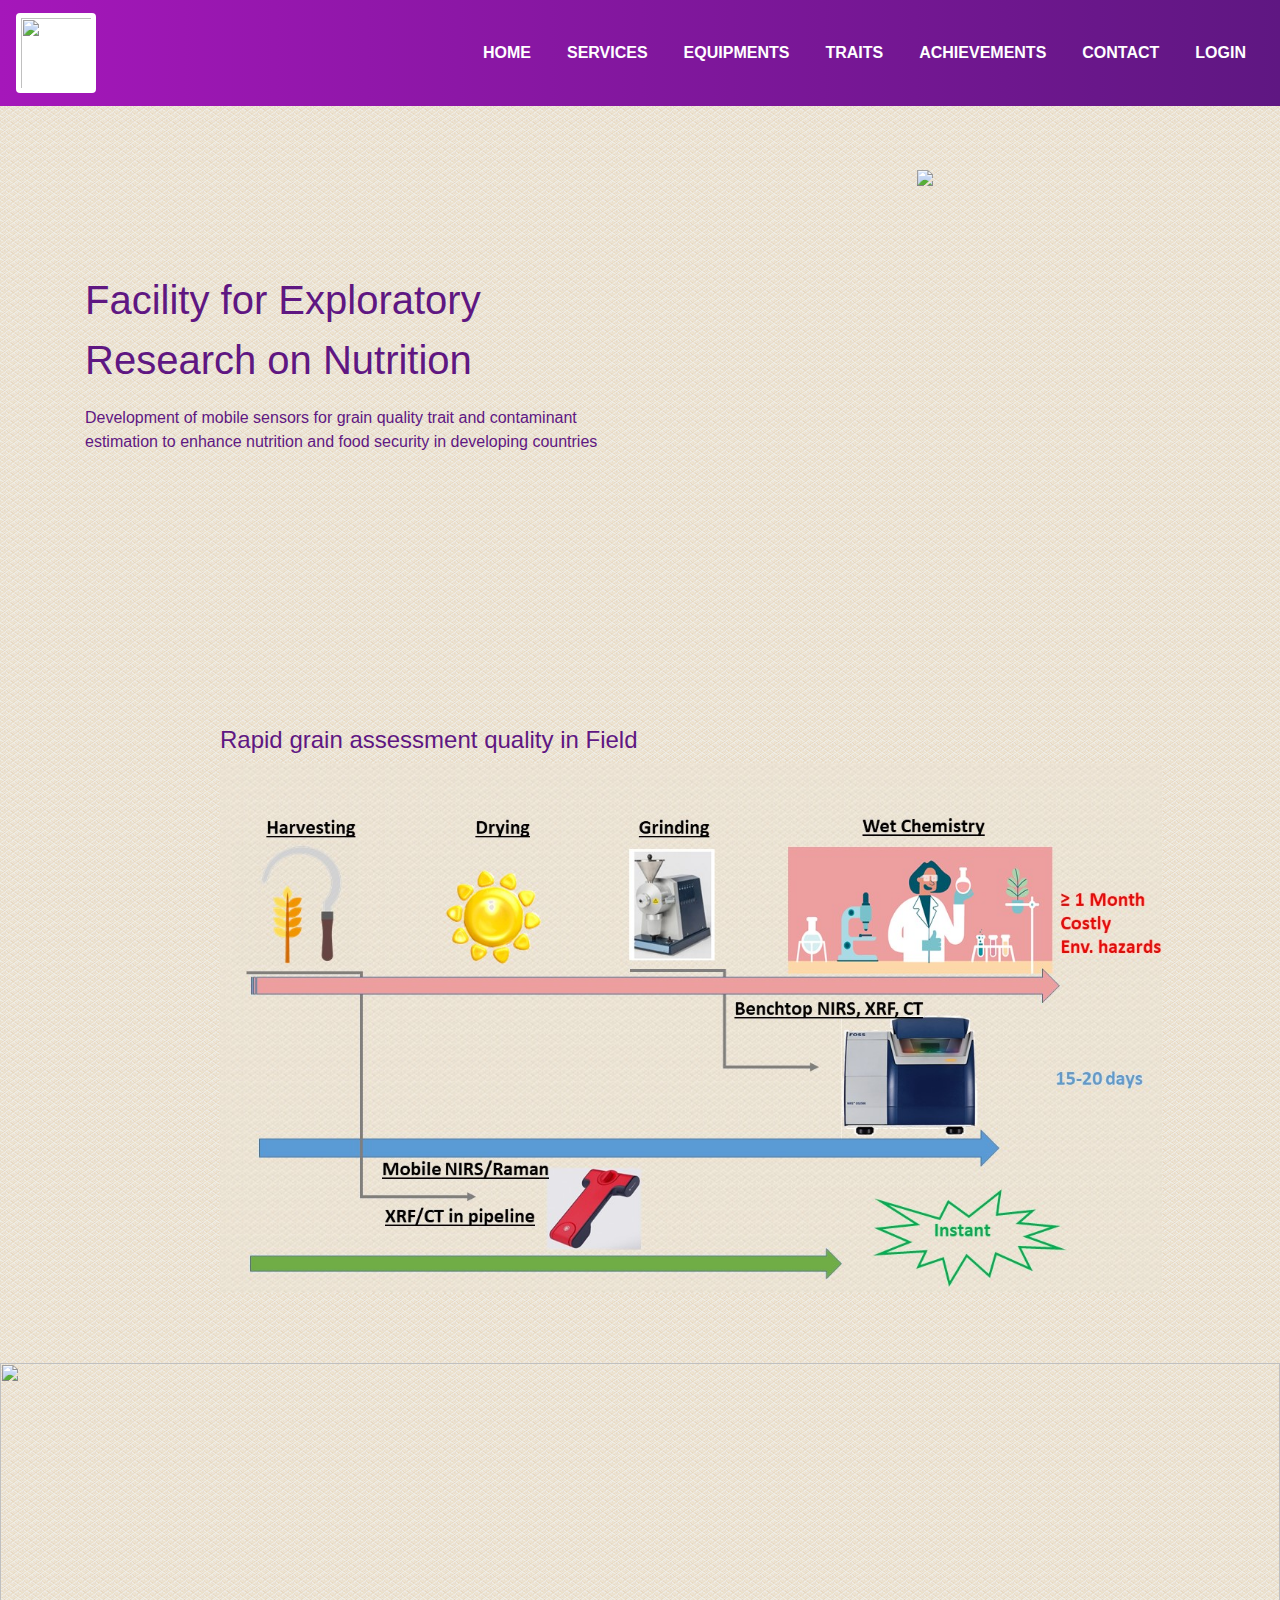
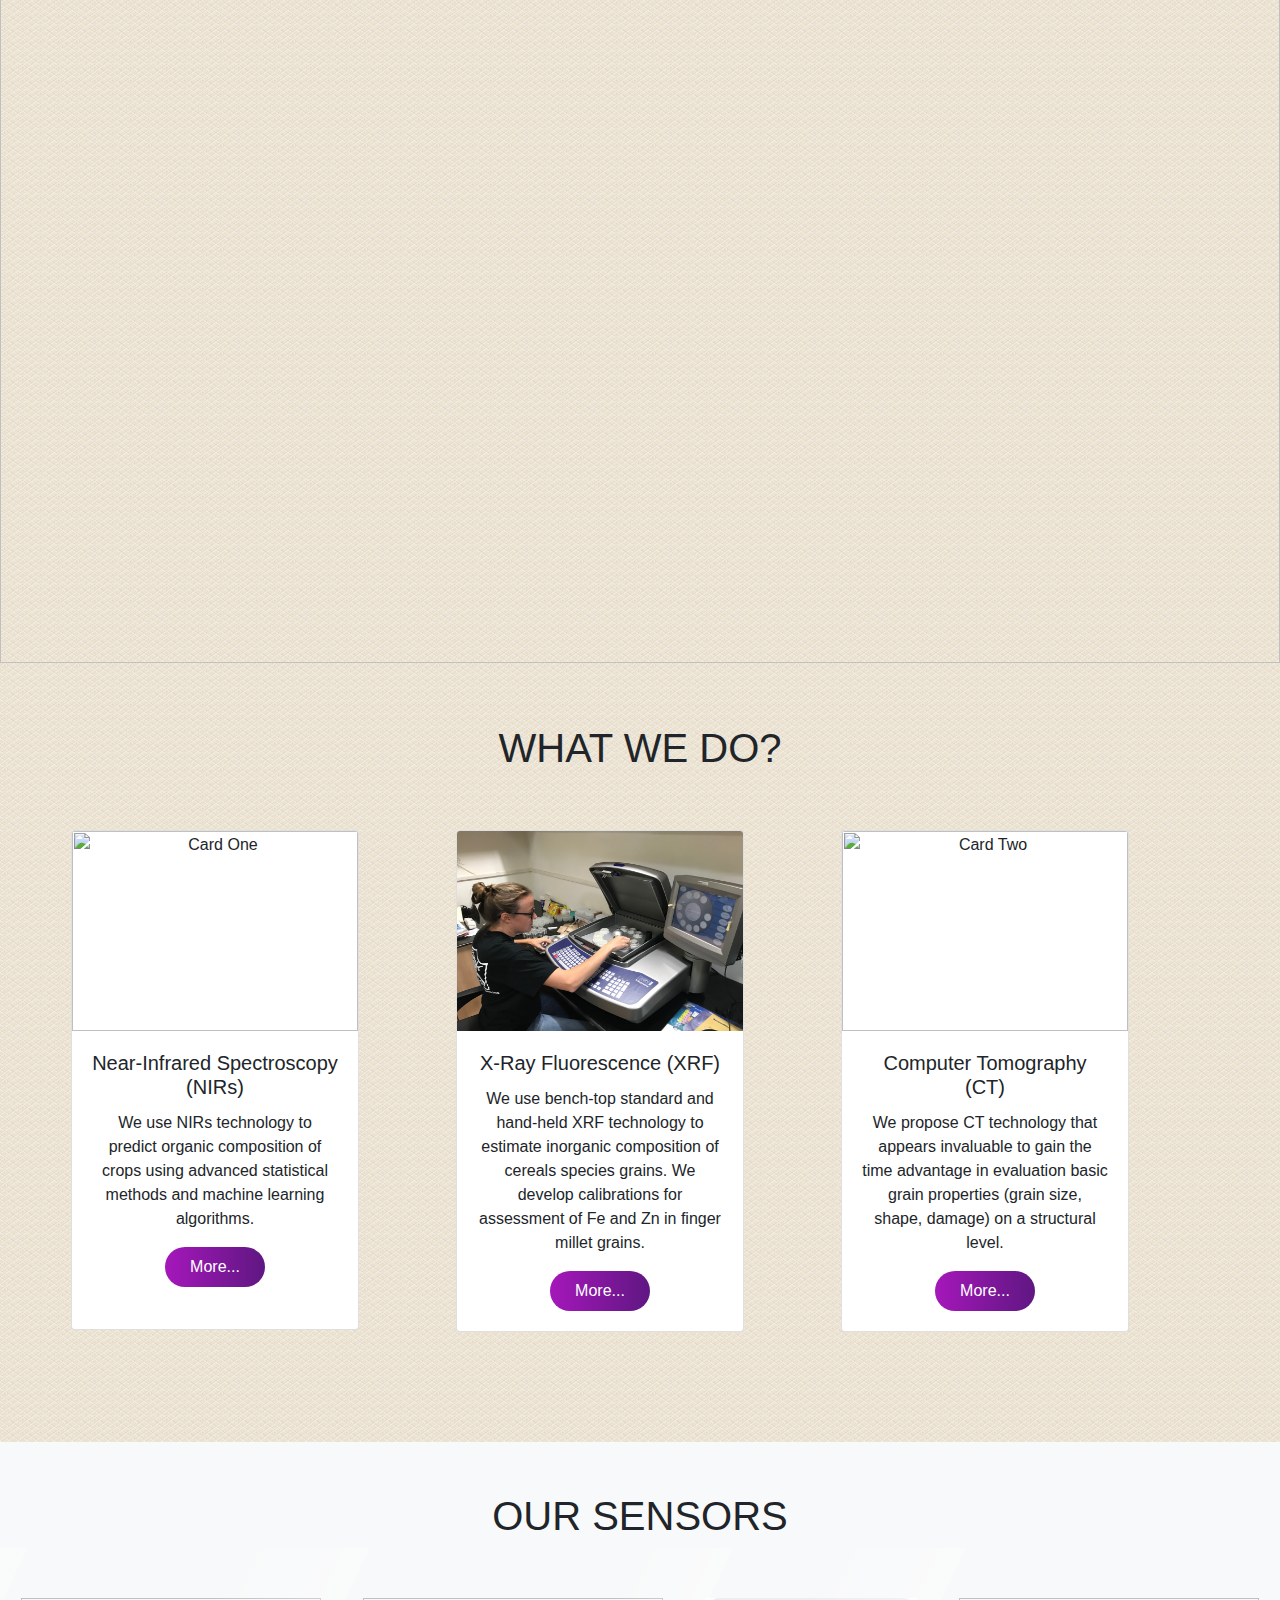
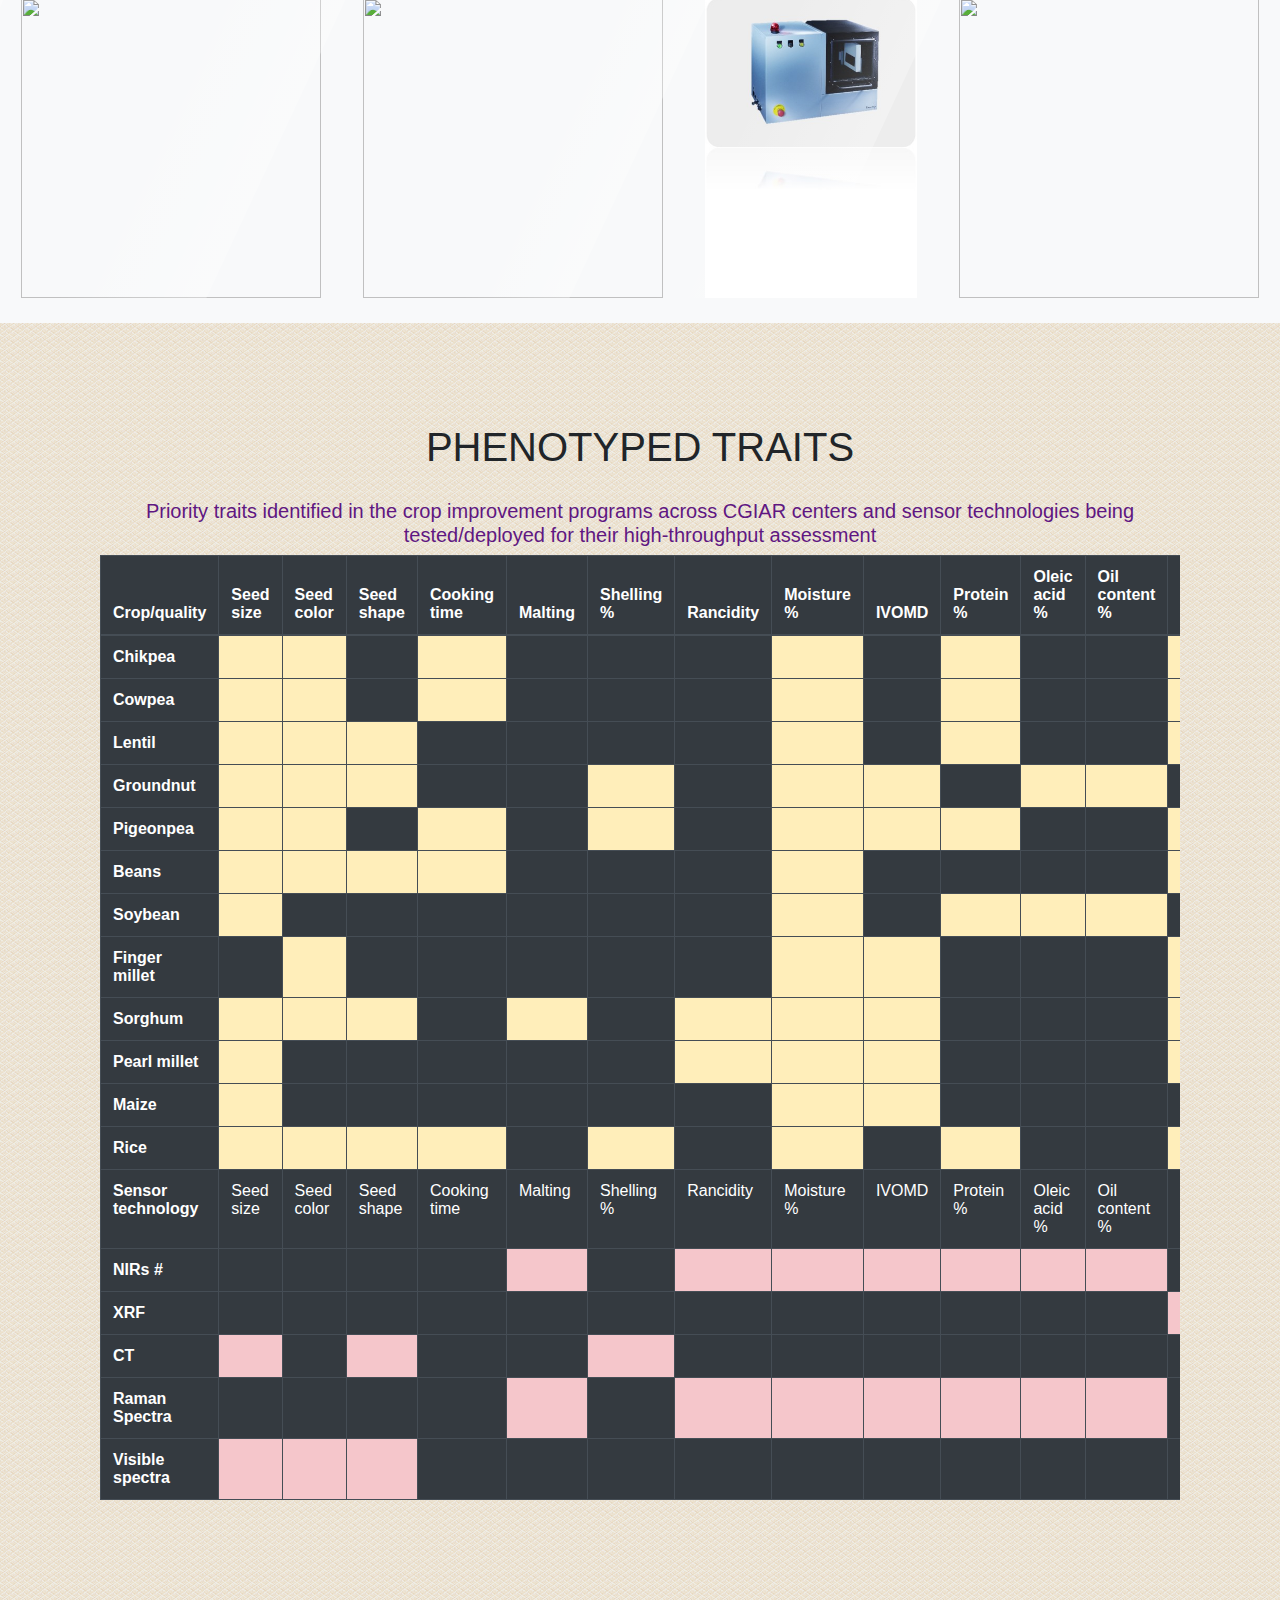
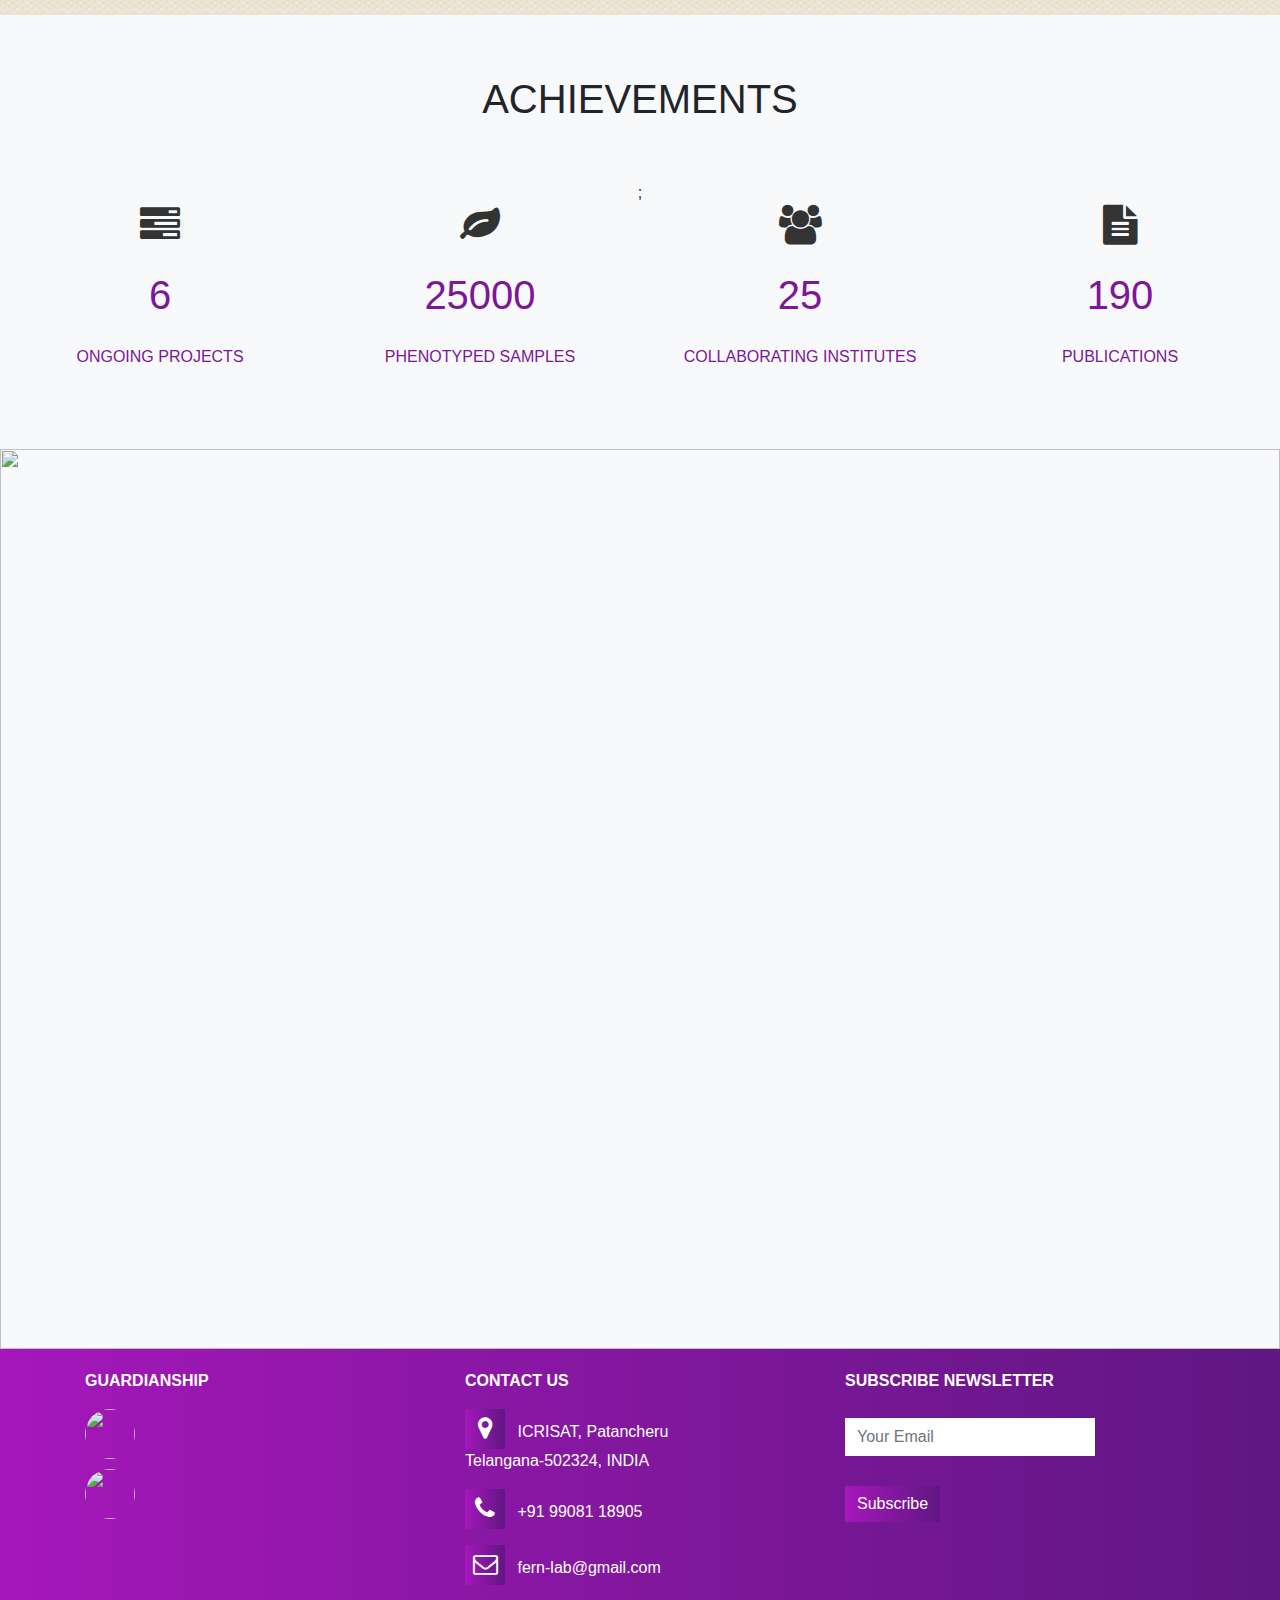
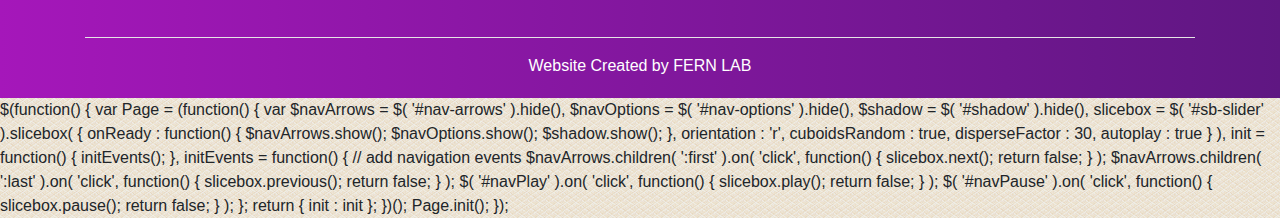
==== commit d7f8fbe5: "3D slider implementation and sensor trait table update" ====
--- a/index.html
+++ b/index.html
@@ -736,6 +736,8 @@
     <script type="text/javascript" src="http://ajax.googleapis.com/ajax/libs/jquery/1.8.2/jquery.min.js"></script>
     <script type="text/javascript" src="js/jquery.slicebox.js"></script>
     <script type="text/javascript">
+    <script src="https://cdnjs.cloudflare.com/ajax/libs/modernizr/2.8.3/modernizr.min.js" type="text/javascript"></script>
+
         $(function() {
             
             var Page = (function() {
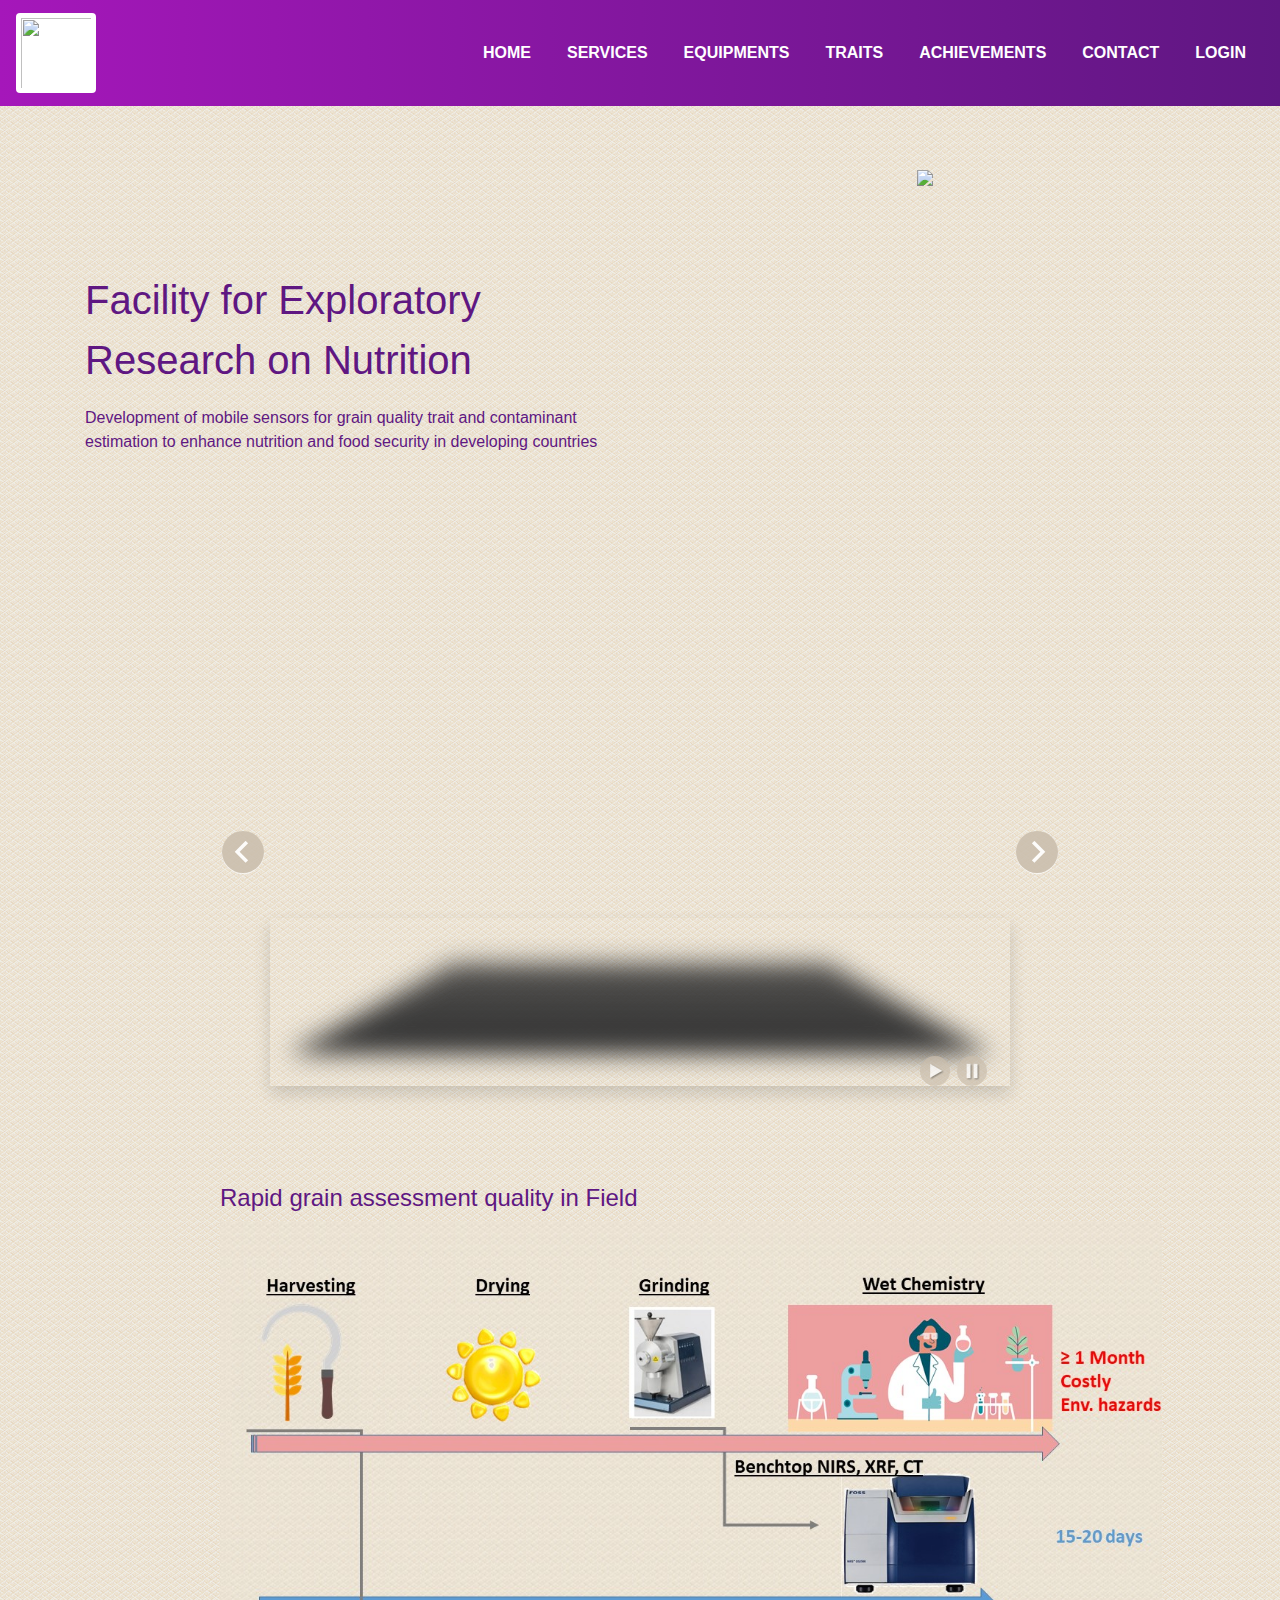
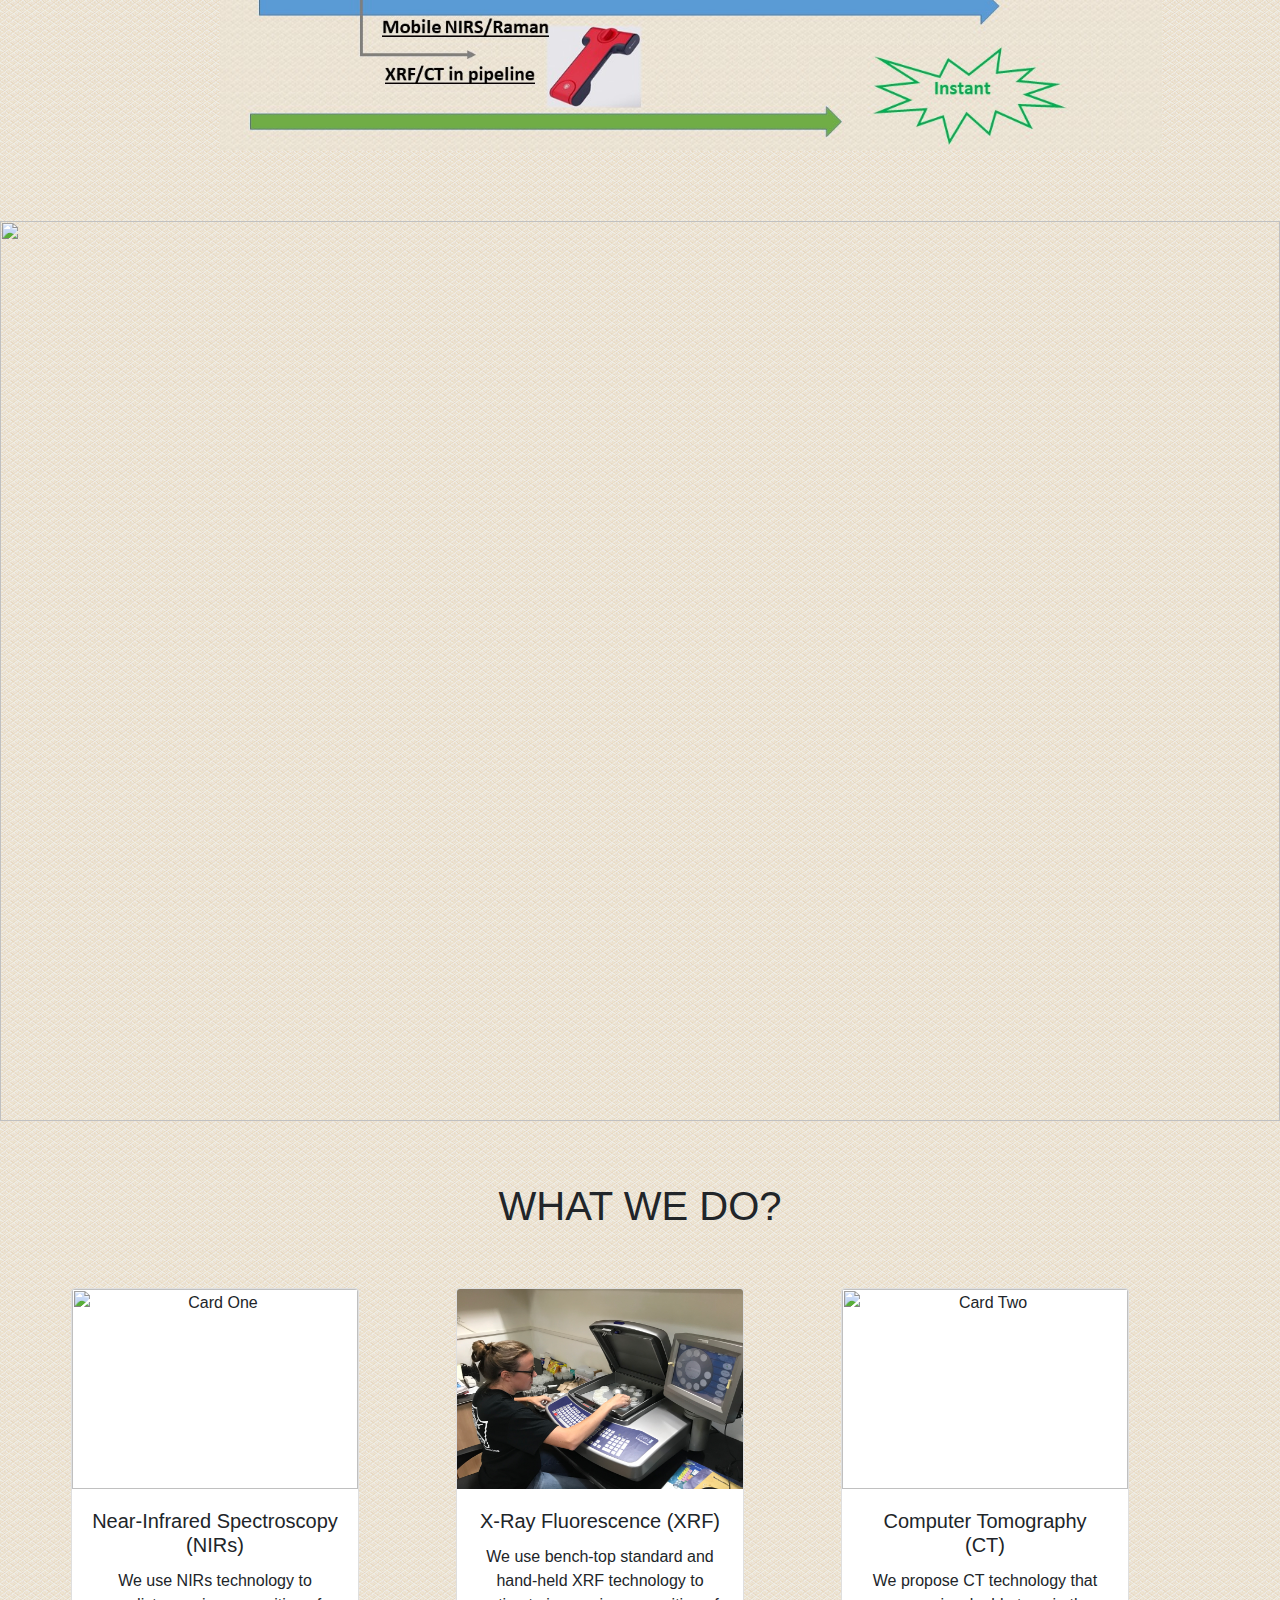
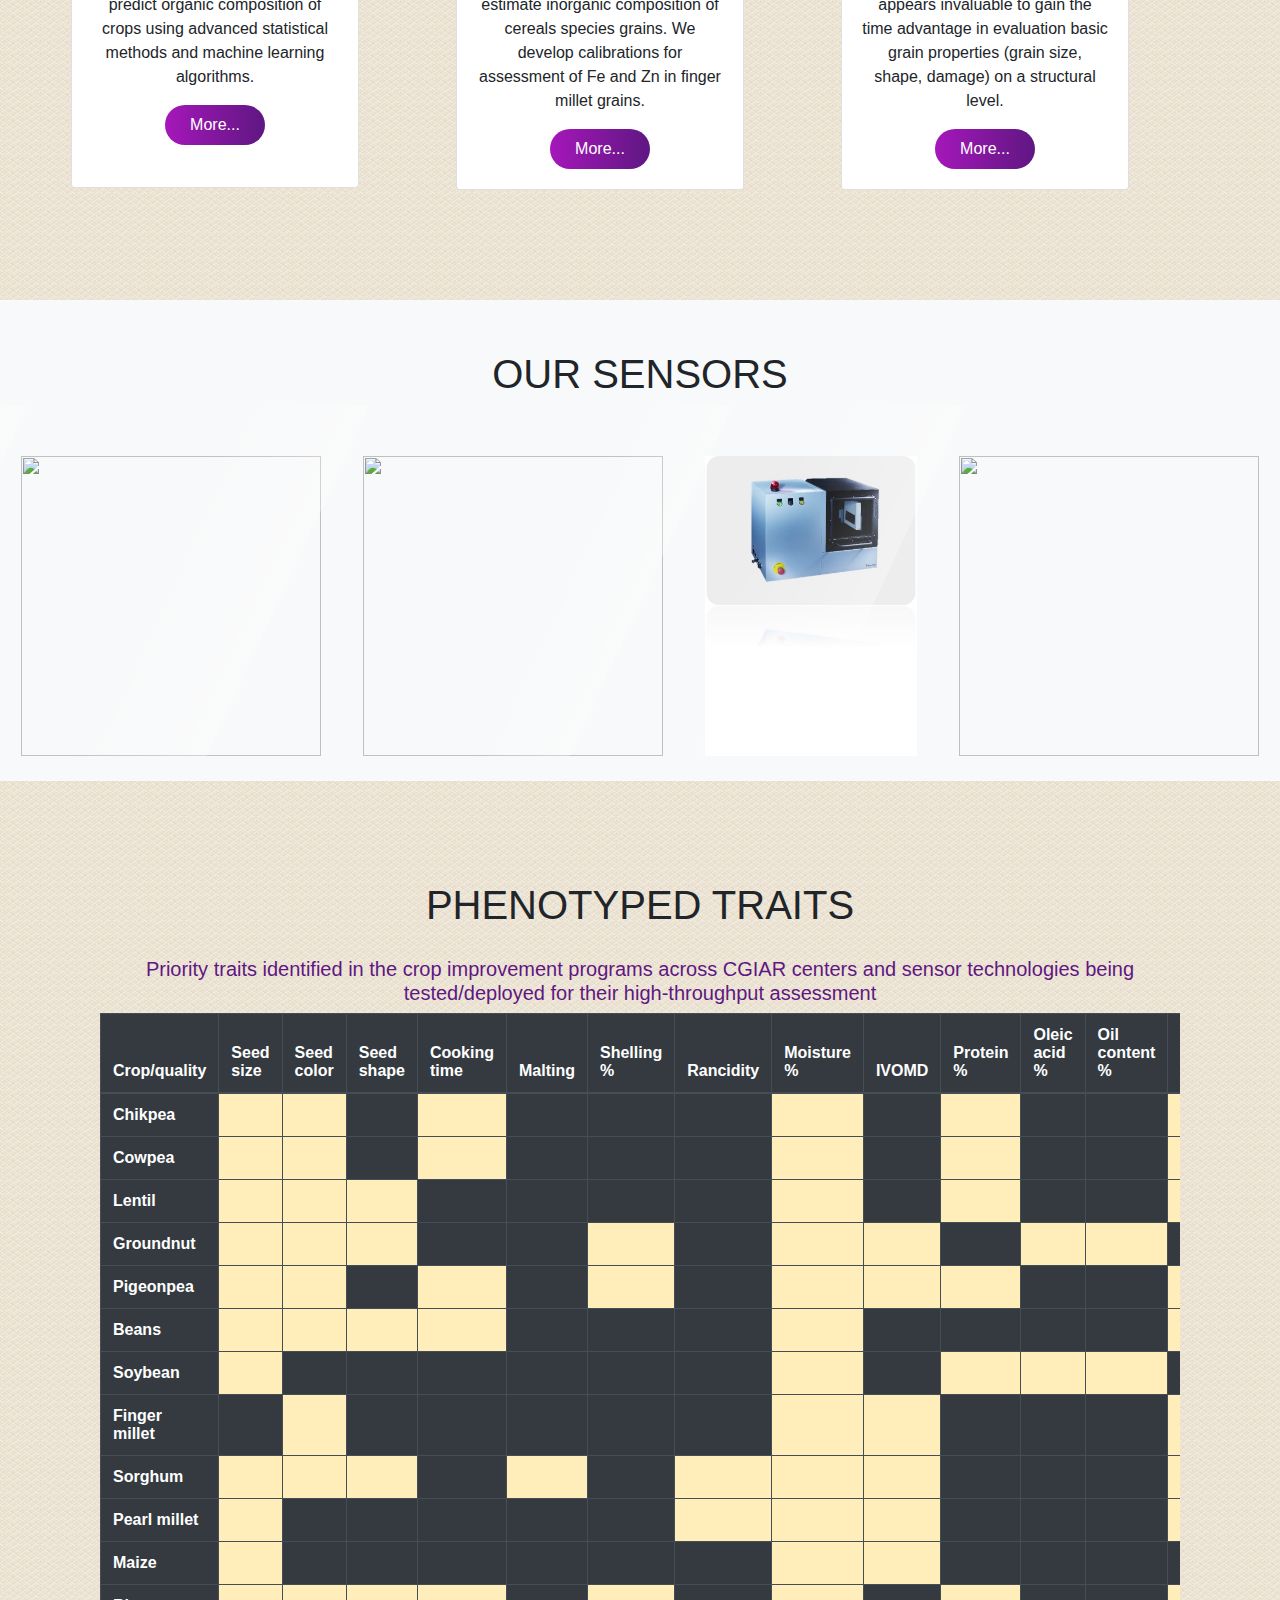
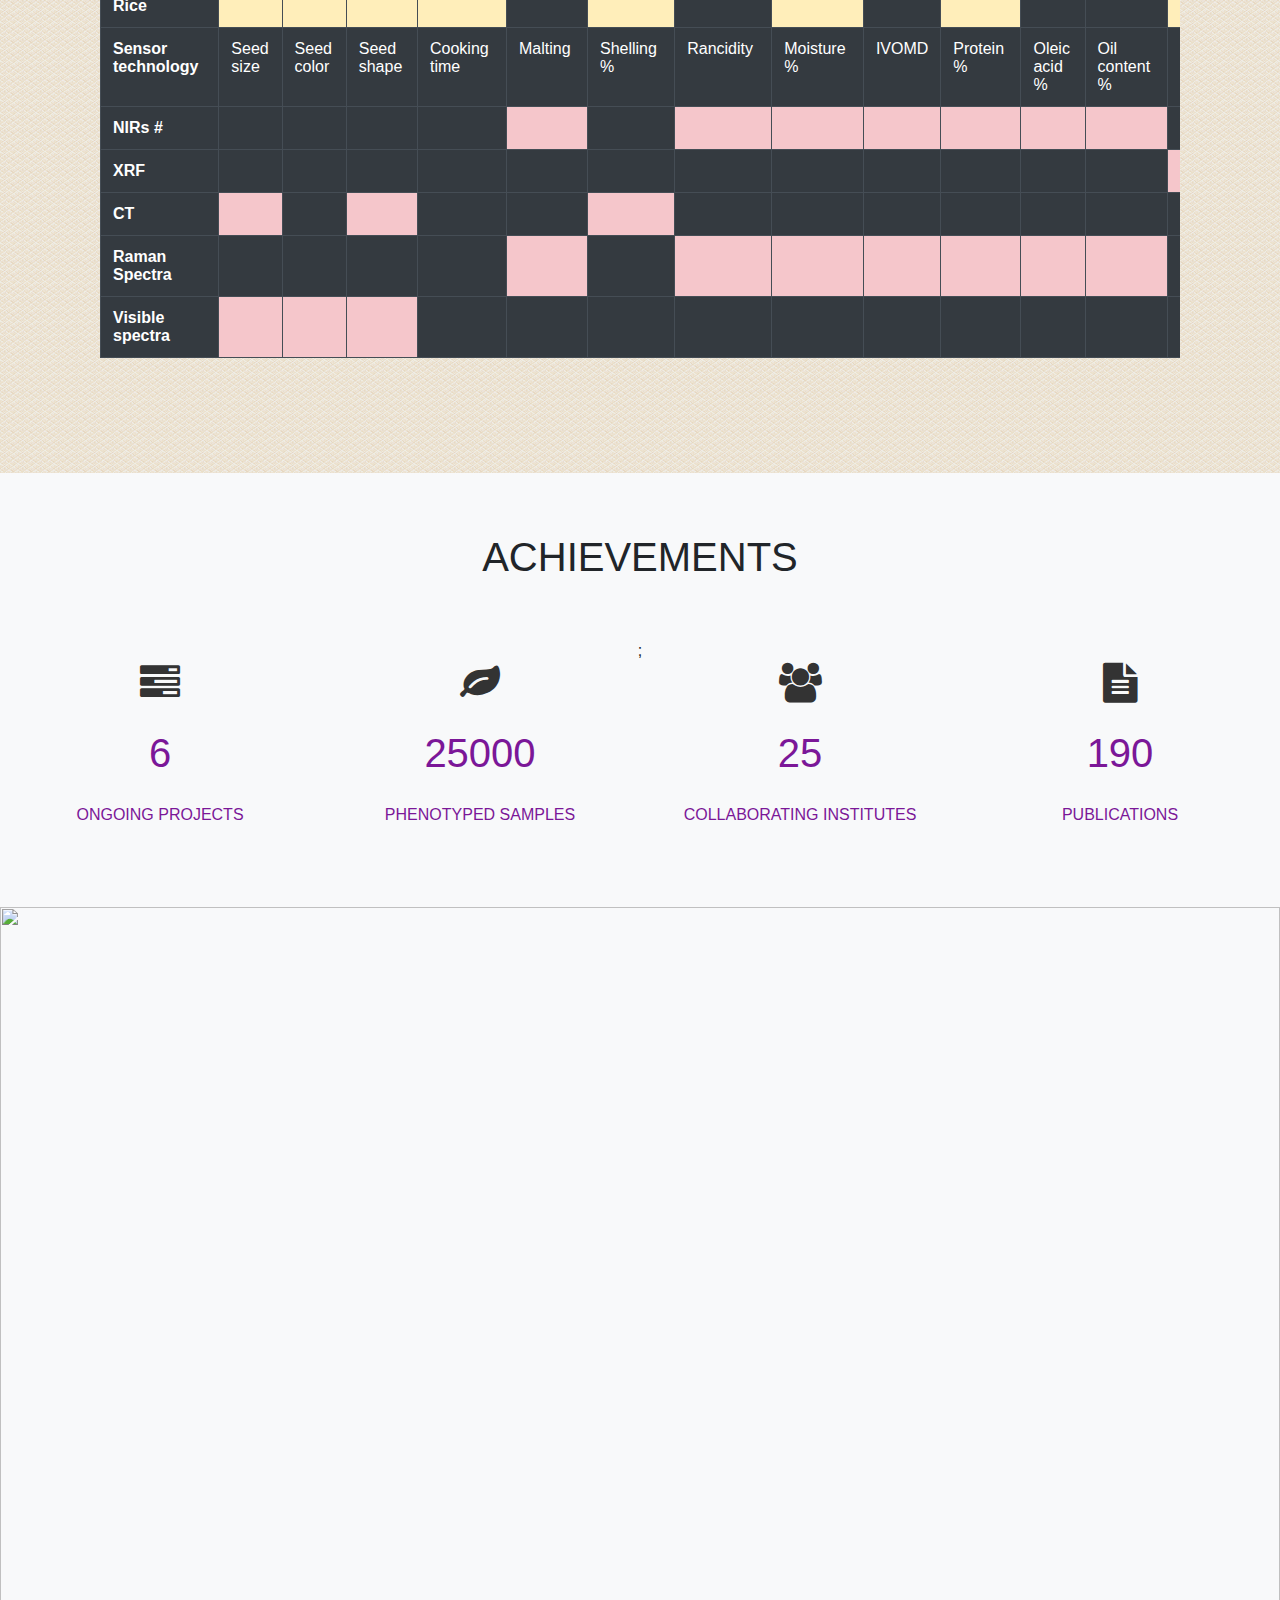
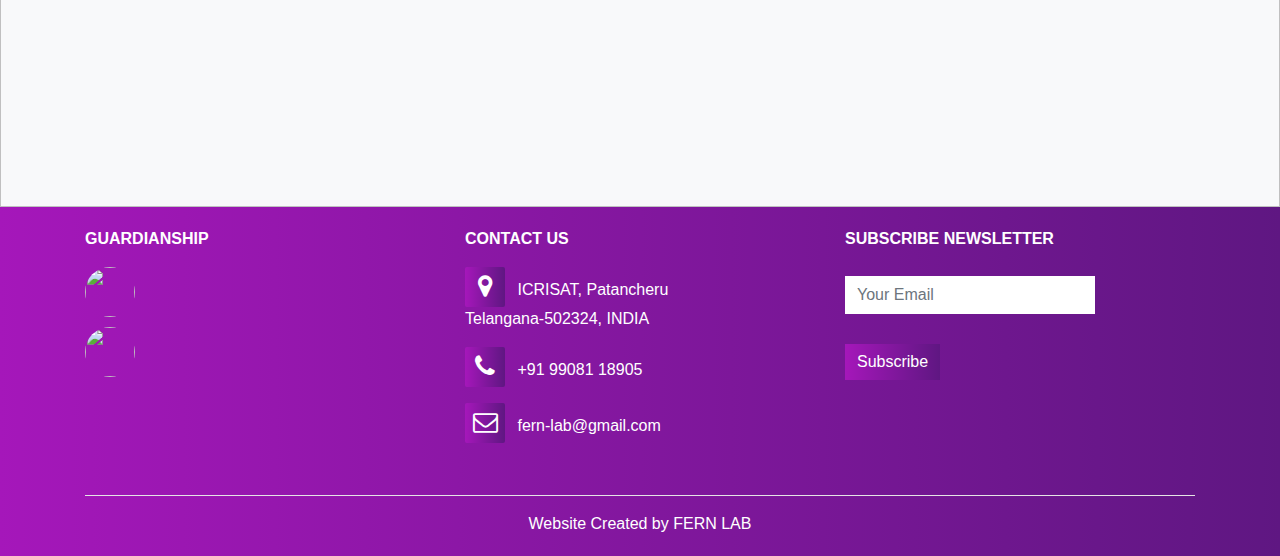
==== commit 93424b83: "3D slider implementation and sensor trait table update" ====
--- a/index.html
+++ b/index.html
@@ -736,8 +736,6 @@
     <script type="text/javascript" src="http://ajax.googleapis.com/ajax/libs/jquery/1.8.2/jquery.min.js"></script>
     <script type="text/javascript" src="js/jquery.slicebox.js"></script>
     <script type="text/javascript">
-    <script src="https://cdnjs.cloudflare.com/ajax/libs/modernizr/2.8.3/modernizr.min.js" type="text/javascript"></script>
-
         $(function() {
             
             var Page = (function() {
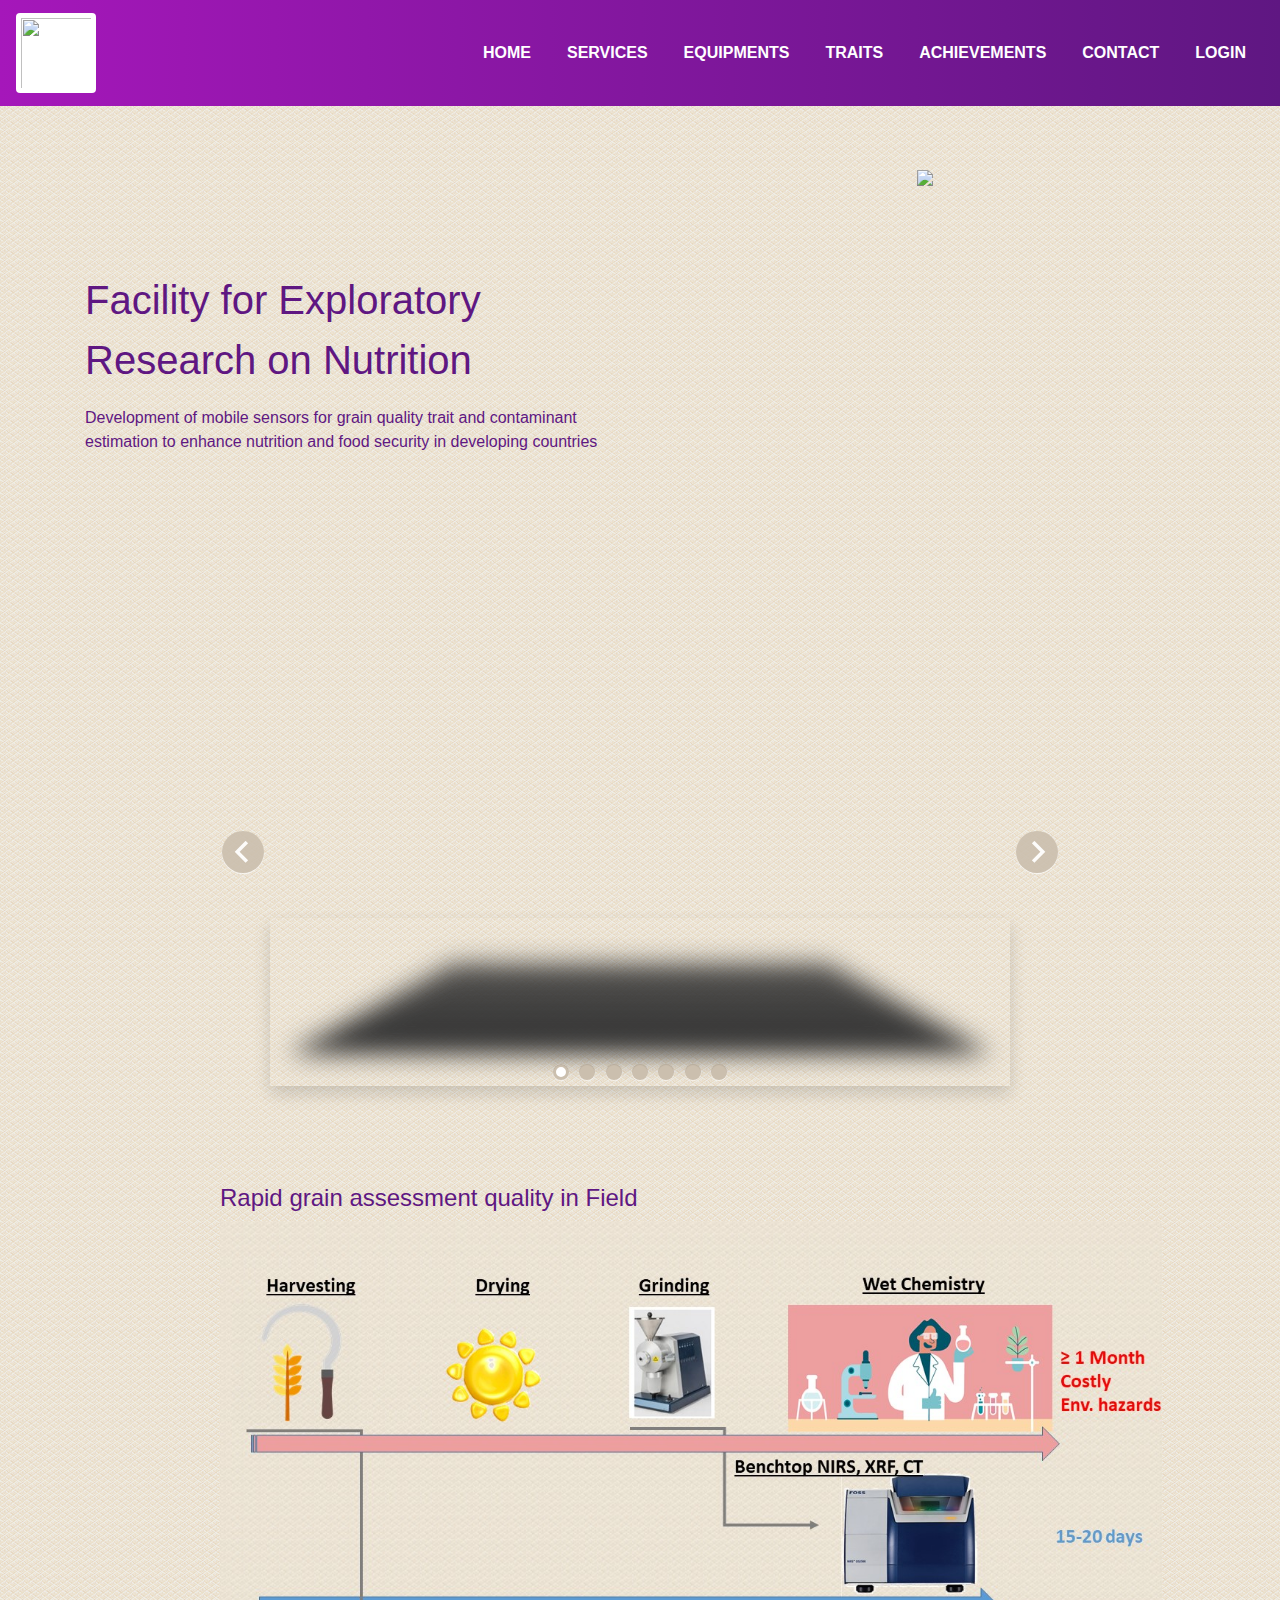
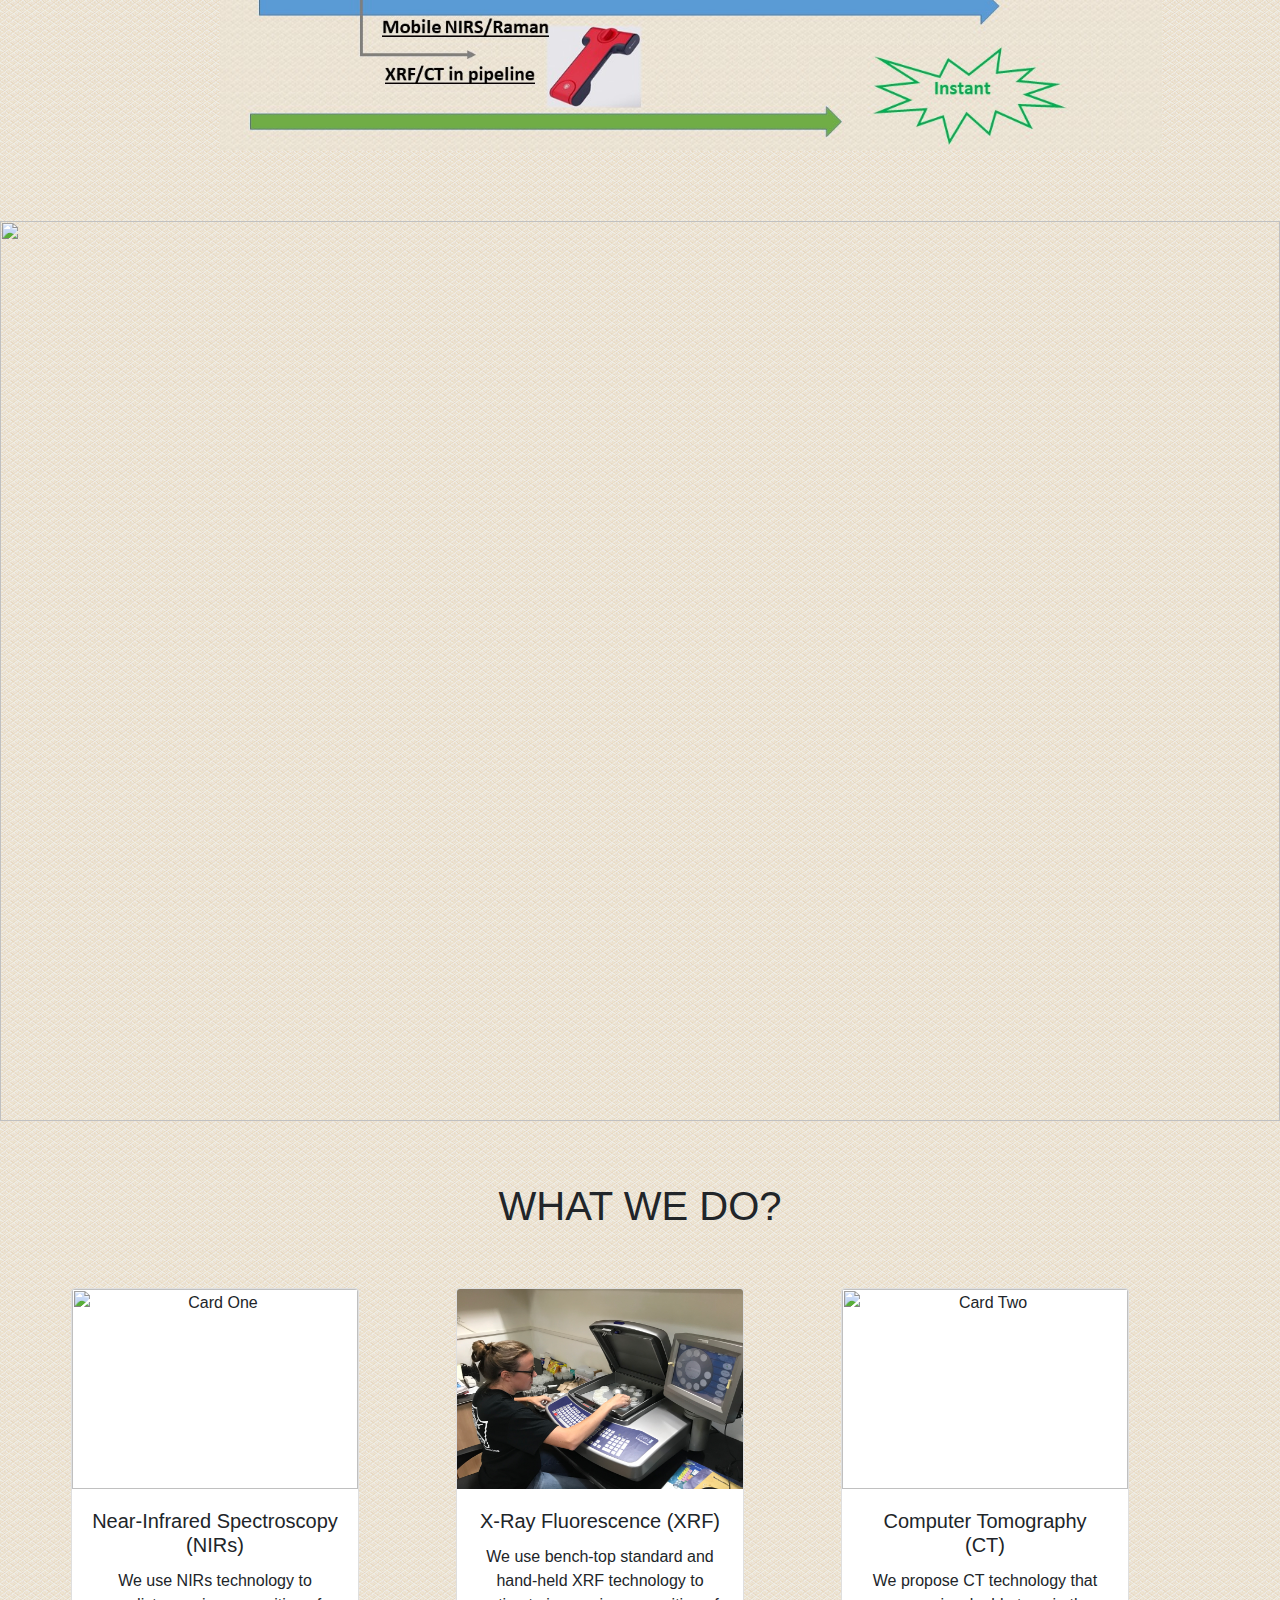
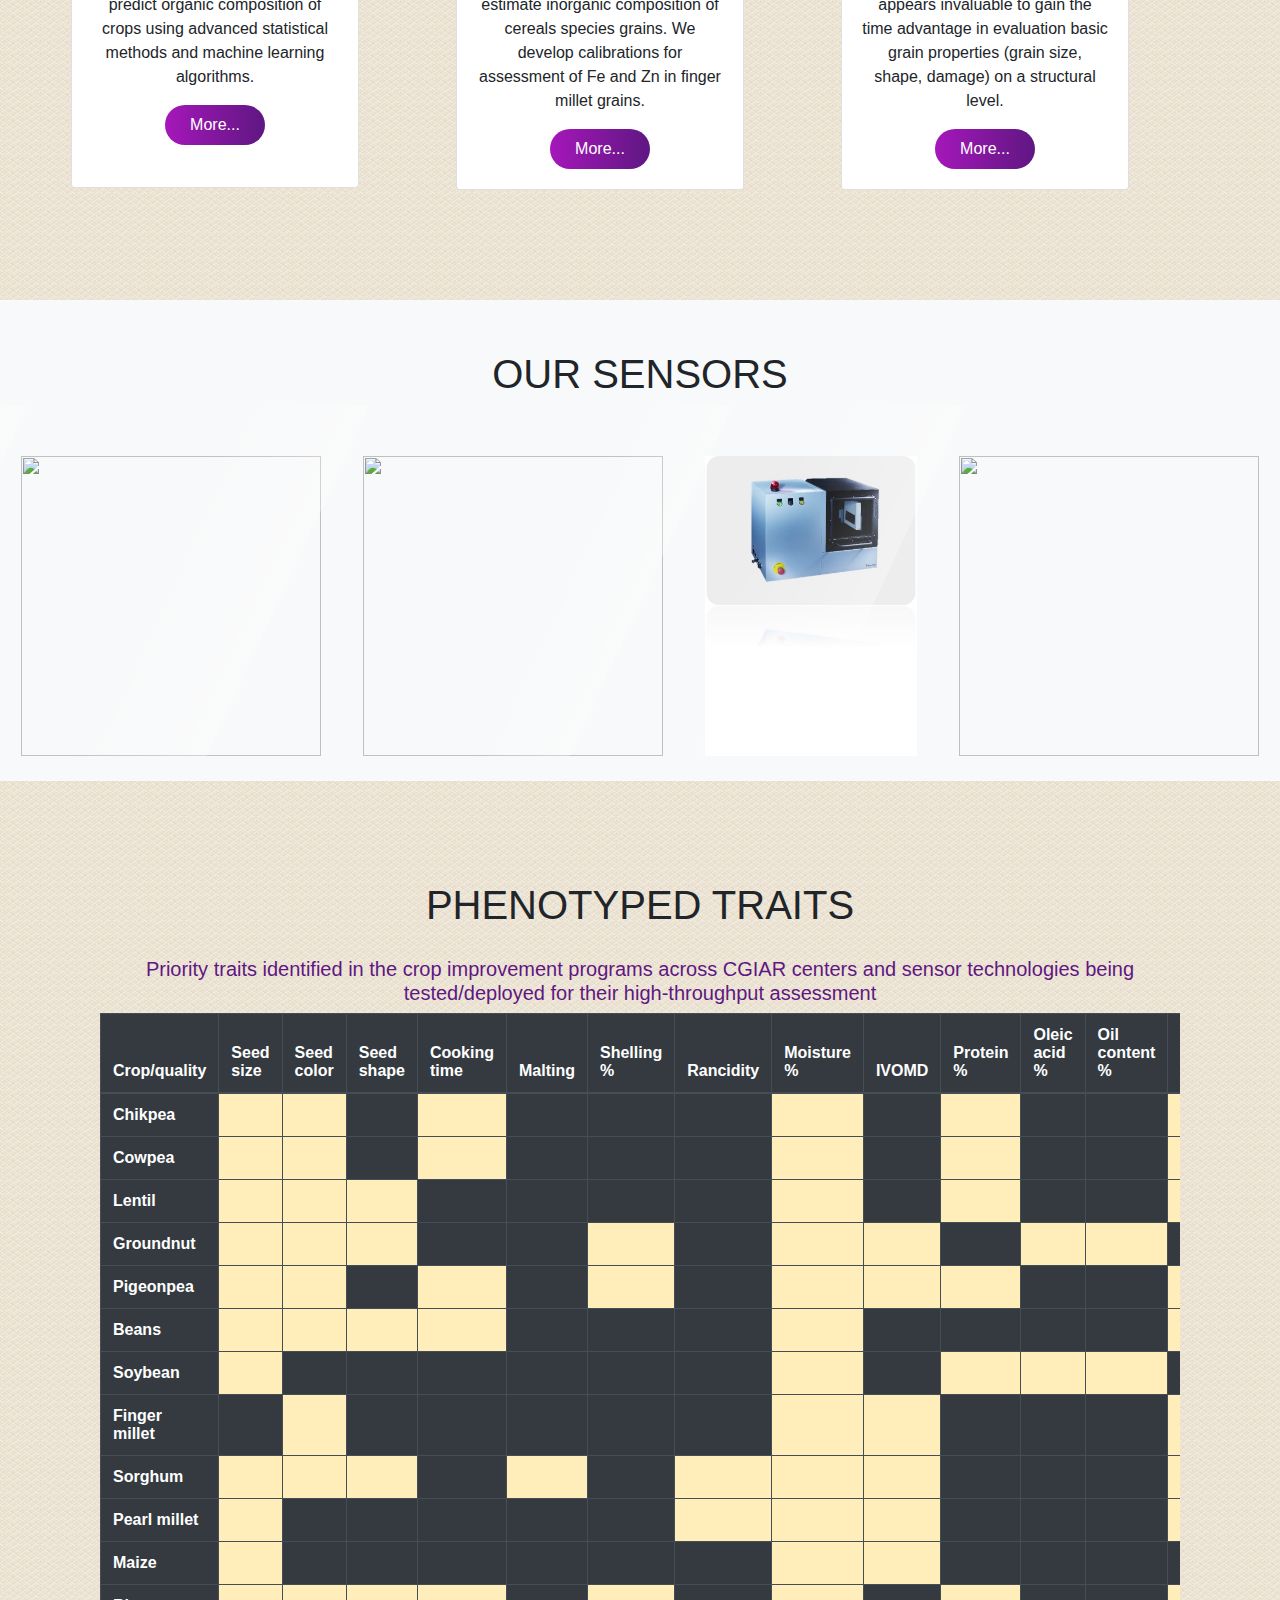
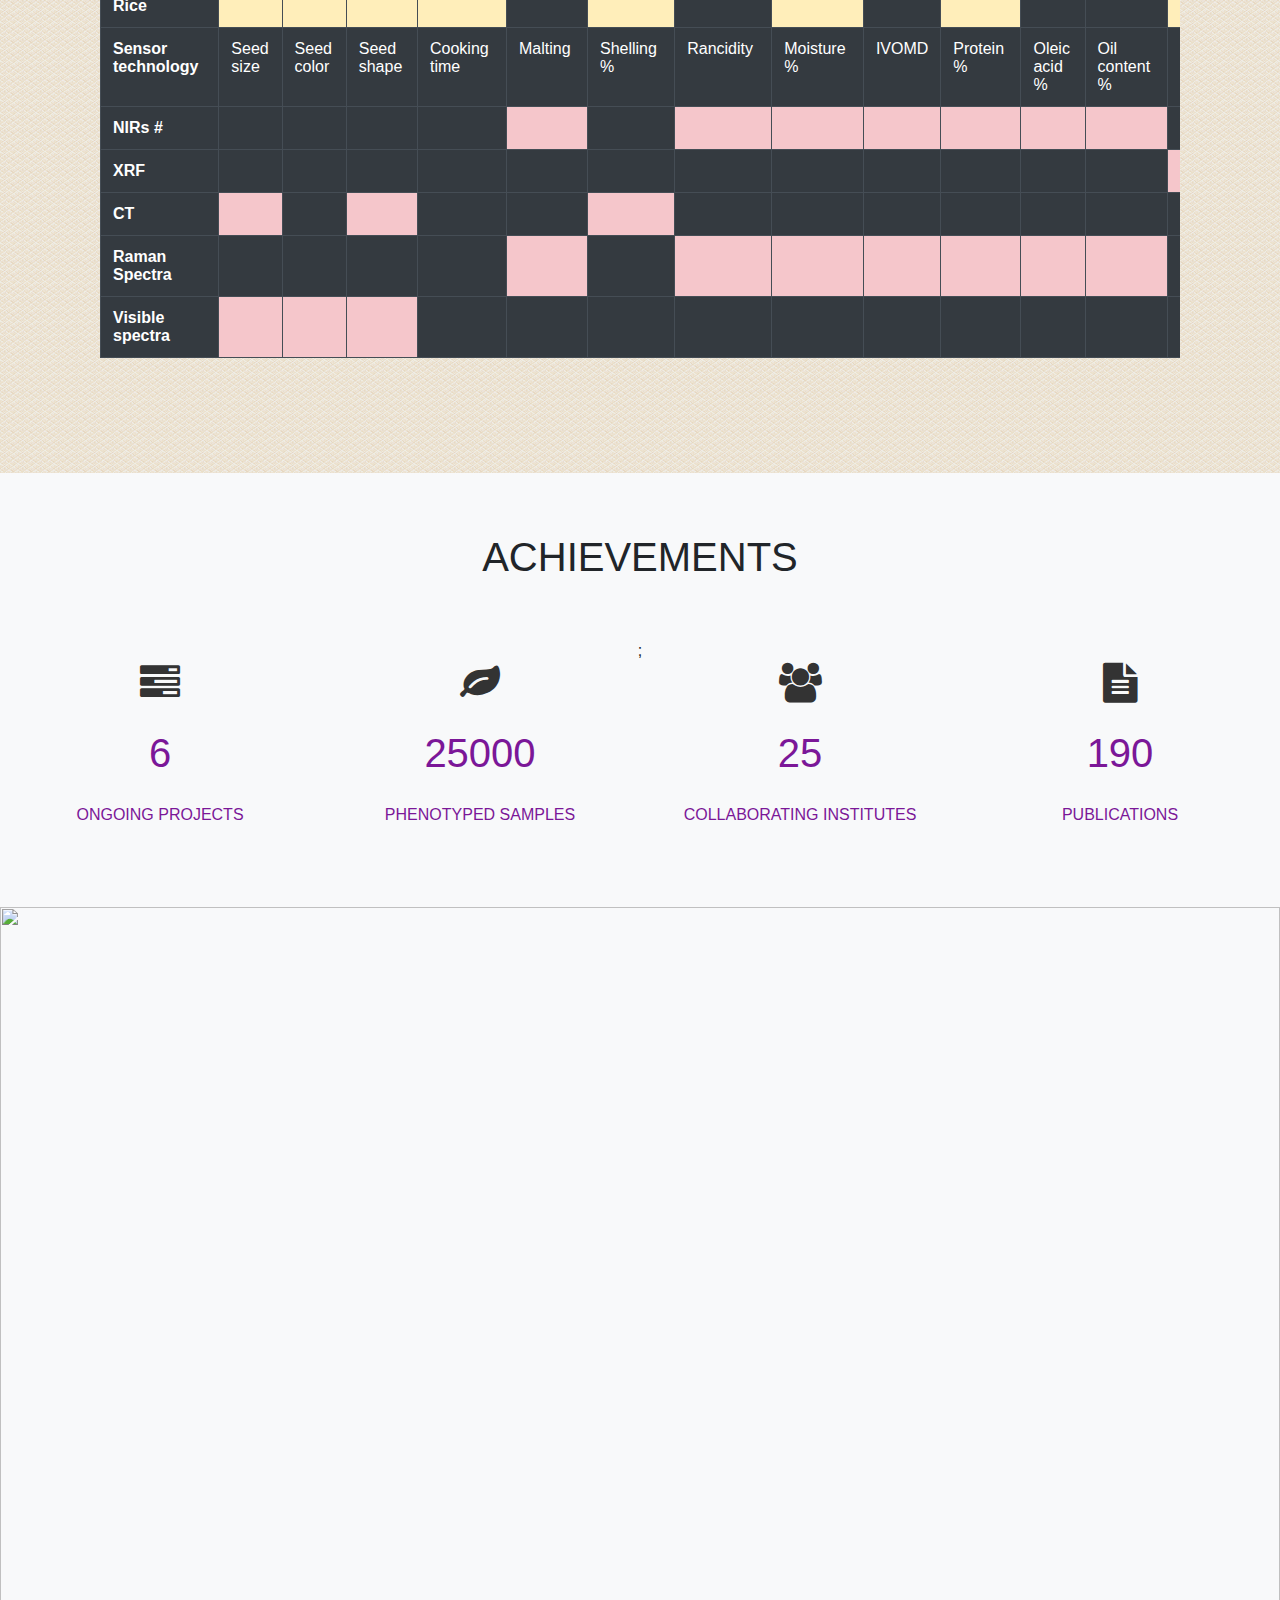
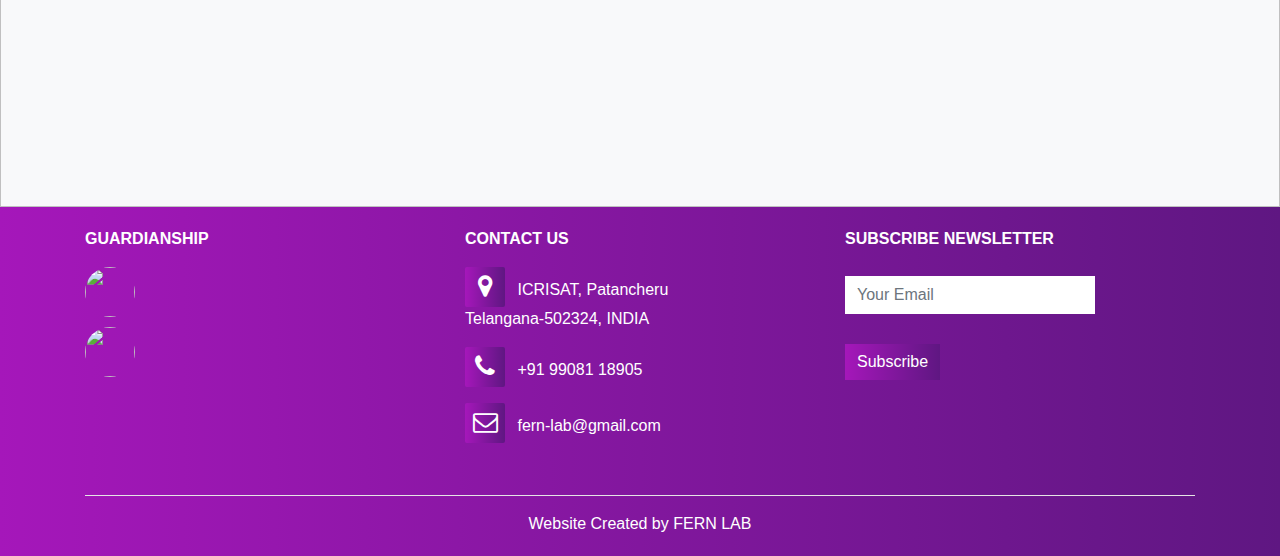
==== commit 2813cff7: "Update index" ====
--- a/index.html
+++ b/index.html
@@ -2,6 +2,12 @@
 
 <head>
     <title>Fern Laboratory</title>
+    <meta charset="UTF-8" />
+    <meta http-equiv="Content-Security-Policy" content="upgrade-insecure-requests">
+    <meta http-equiv="X-UA-Compatible" content="IE=edge,chrome=1"> 
+    <meta name="viewport" content="width=device-width, initial-scale=1.0"> 
+    <meta name="description" content="Slicebox - 3D Image Slider with Fallback" />
+    <meta name="keywords" content="jquery, css3, 3d, webkit, fallback, slider, css3, 3d transforms, slices, rotate, box, automatic" />
     <link rel="stylesheet" , type="text/css" , href="styles.css">
     <link rel="stylesheet" href="https://stackpath.bootstrapcdn.com/bootstrap/4.4.1/css/bootstrap.min.css">
     <script src="https://code.jquery.com/jquery-3.4.1.slim.min.js"></script>
@@ -125,10 +131,15 @@
                     <a href="#">Previous</a>
                 </div>
 
-                <div id="nav-options" class="nav-options">
-					<span id="navPlay">Play</span>
-					<span id="navPause">Pause</span>
-				</div>
+                <div id="nav-dots" class="nav-dots">
+                    <span class="nav-dot-current"></span>
+                    <span></span>
+                    <span></span>
+                    <span></span>
+                    <span></span>
+                    <span></span>
+                    <span></span>
+                </div>
 
             </div><!-- /wrapper -->
         </div>
@@ -741,20 +752,28 @@
             var Page = (function() {
 
                 var $navArrows = $( '#nav-arrows' ).hide(),
-                    $navOptions = $( '#nav-options' ).hide(),
+                    $navDots = $( '#nav-dots' ).hide(),
+                    $nav = $navDots.children( 'span' ),
                     $shadow = $( '#shadow' ).hide(),
                     slicebox = $( '#sb-slider' ).slicebox( {
                         onReady : function() {
 
                             $navArrows.show();
-                            $navOptions.show();
+                            $navDots.show();
                             $shadow.show();
 
                         },
                         orientation : 'r',
                         cuboidsRandom : true,
                         disperseFactor : 30,
-                        autoplay : true
+                        autoplay : true,
+
+                        onBeforeChange : function( pos ) {
+
+                                $nav.removeClass( 'nav-dot-current' );
+                                $nav.eq( pos ).addClass( 'nav-dot-current' );
+
+                            }
                     } ),
                     
                     init = function() {
@@ -779,21 +798,26 @@
 
                         } );
 
-                        $( '#navPlay' ).on( 'click', function() {
+                        $nav.each( function( i ) {
                             
-                            slicebox.play();
-                            return false;
+                                $( this ).on( 'click', function( event ) {
+                                    
+                                    var $dot = $( this );
+                                    
+                                    if( !slicebox.isActive() ) {
+
+                                        $nav.removeClass( 'nav-dot-current' );
+                                        $dot.addClass( 'nav-dot-current' );
+                                    
+                                    }
+                                    
+                                    slicebox.jump( i + 1 );
+                                    return false;
 
                         } );
-
-                        $( '#navPause' ).on( 'click', function() {
-                            
-                            slicebox.pause();
-                            return false;
-
-                        } );
-
-                    };
+                    } );
+
+                };
 
                     return { init : init };
 
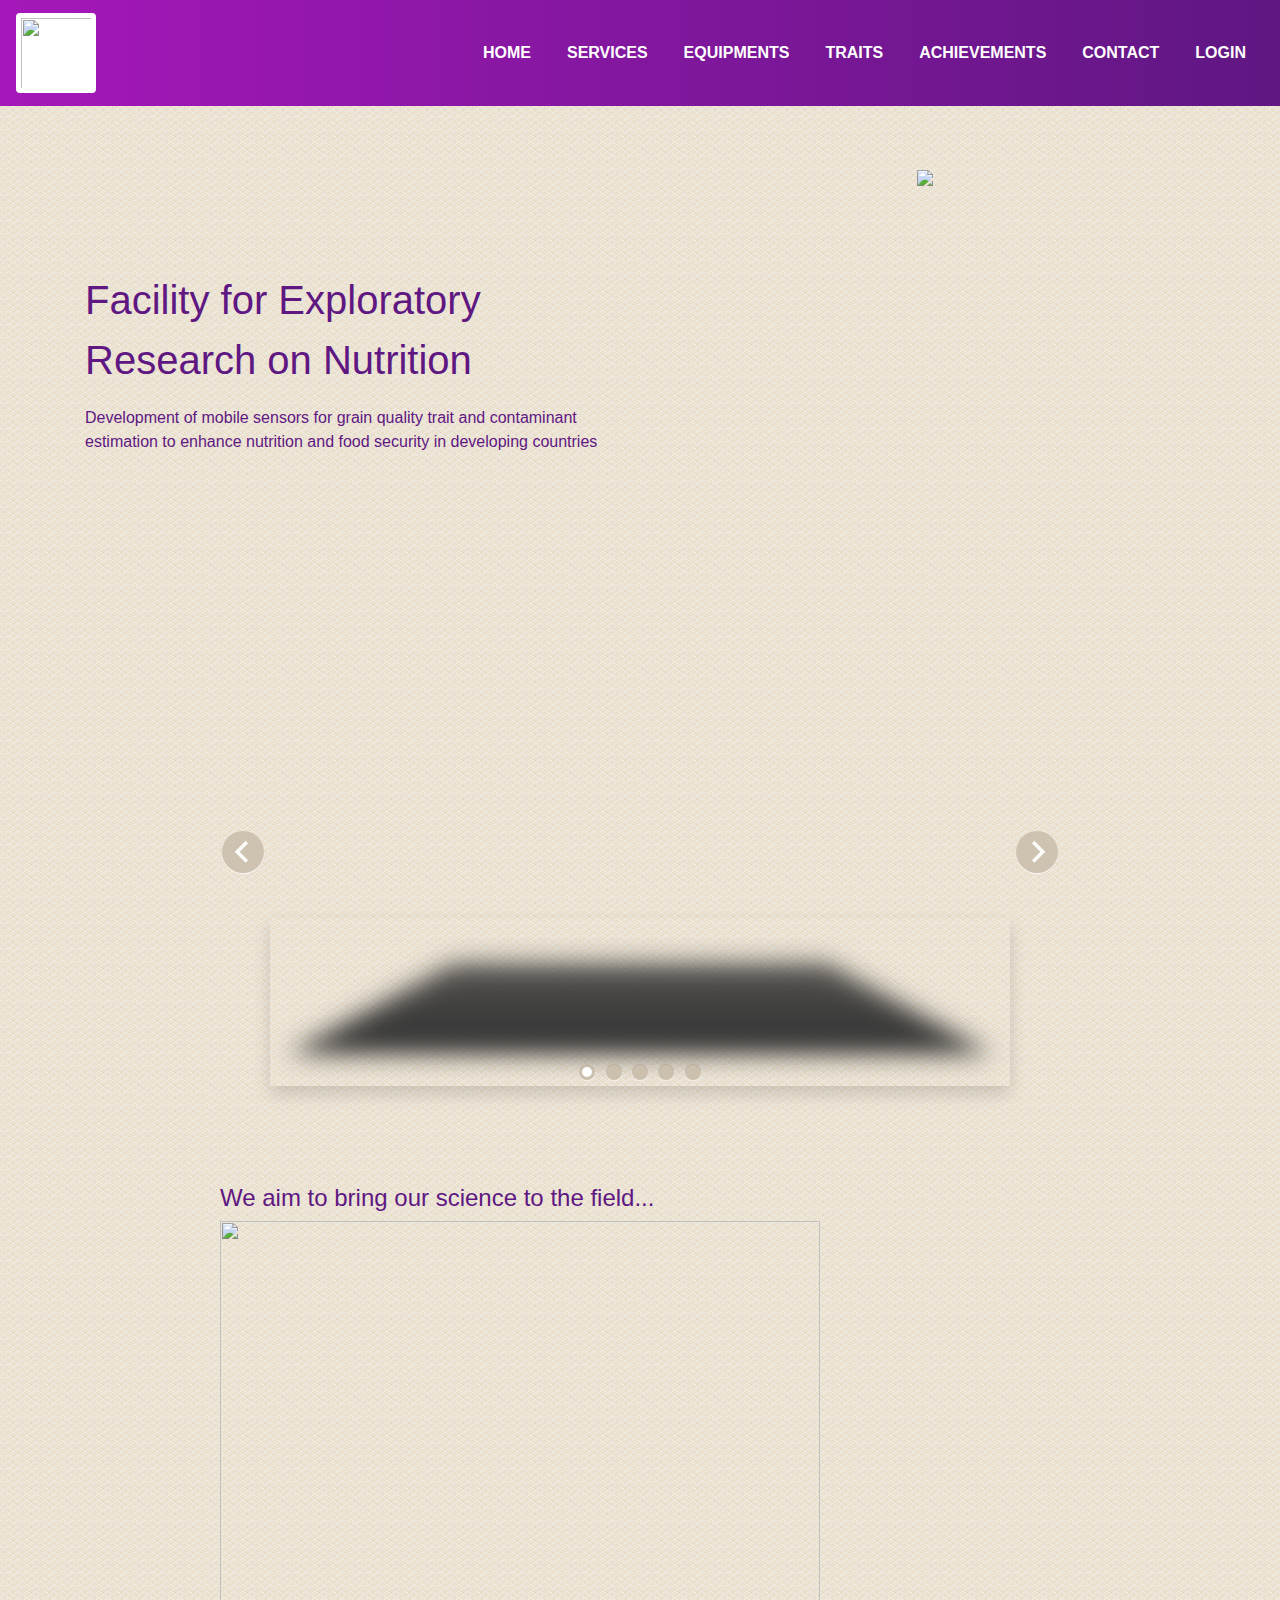
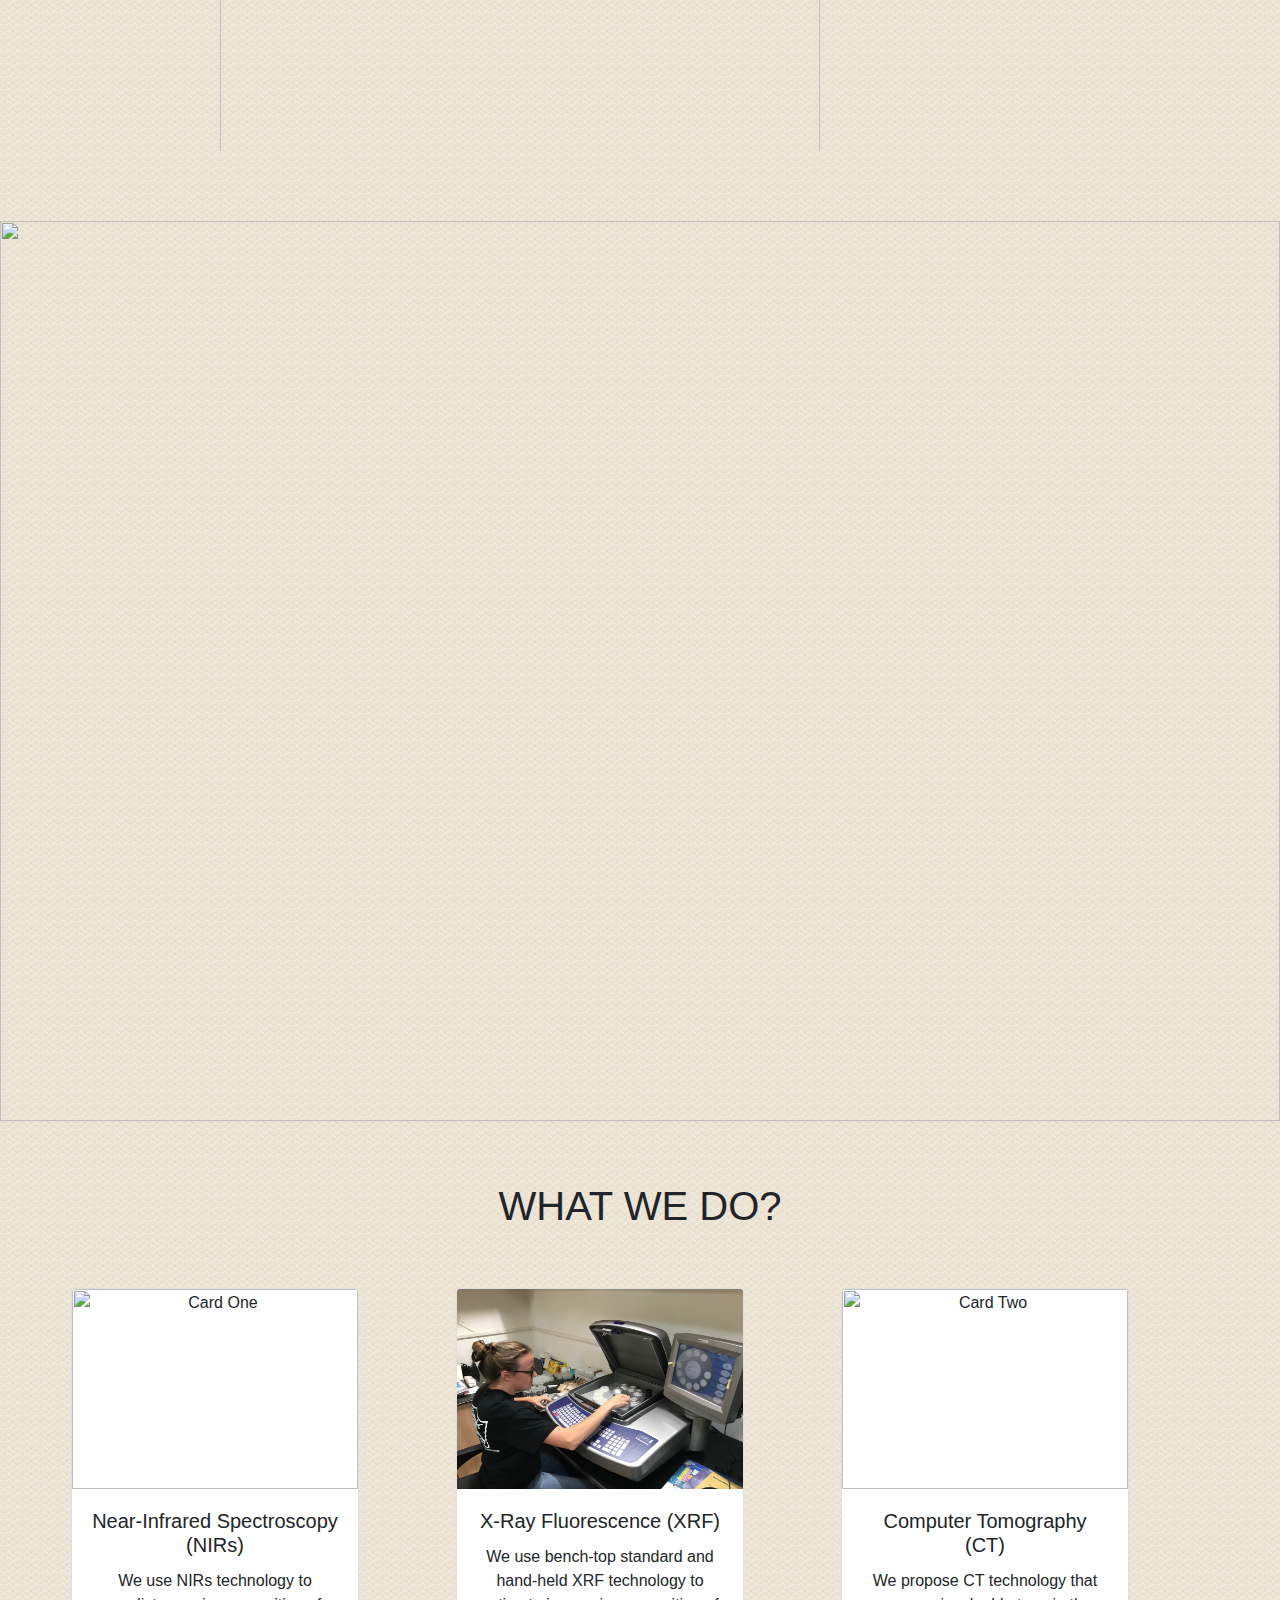
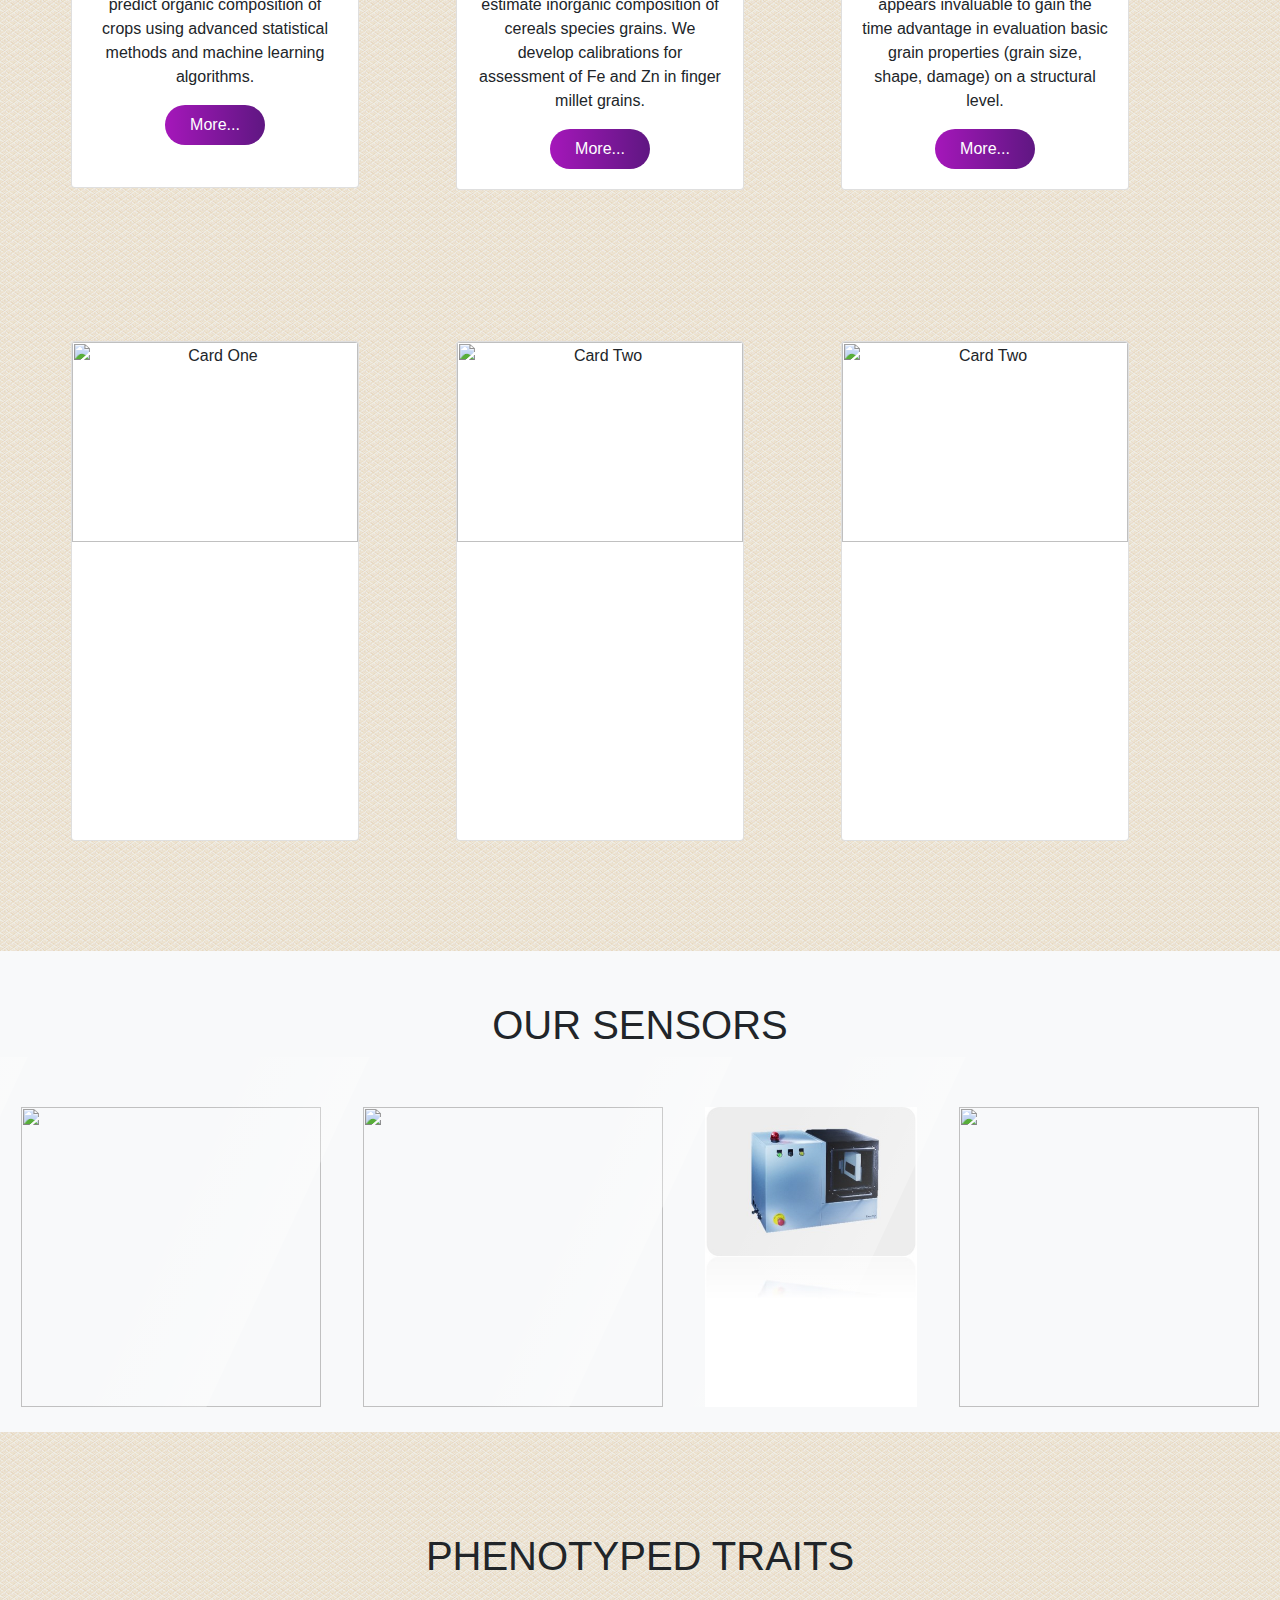
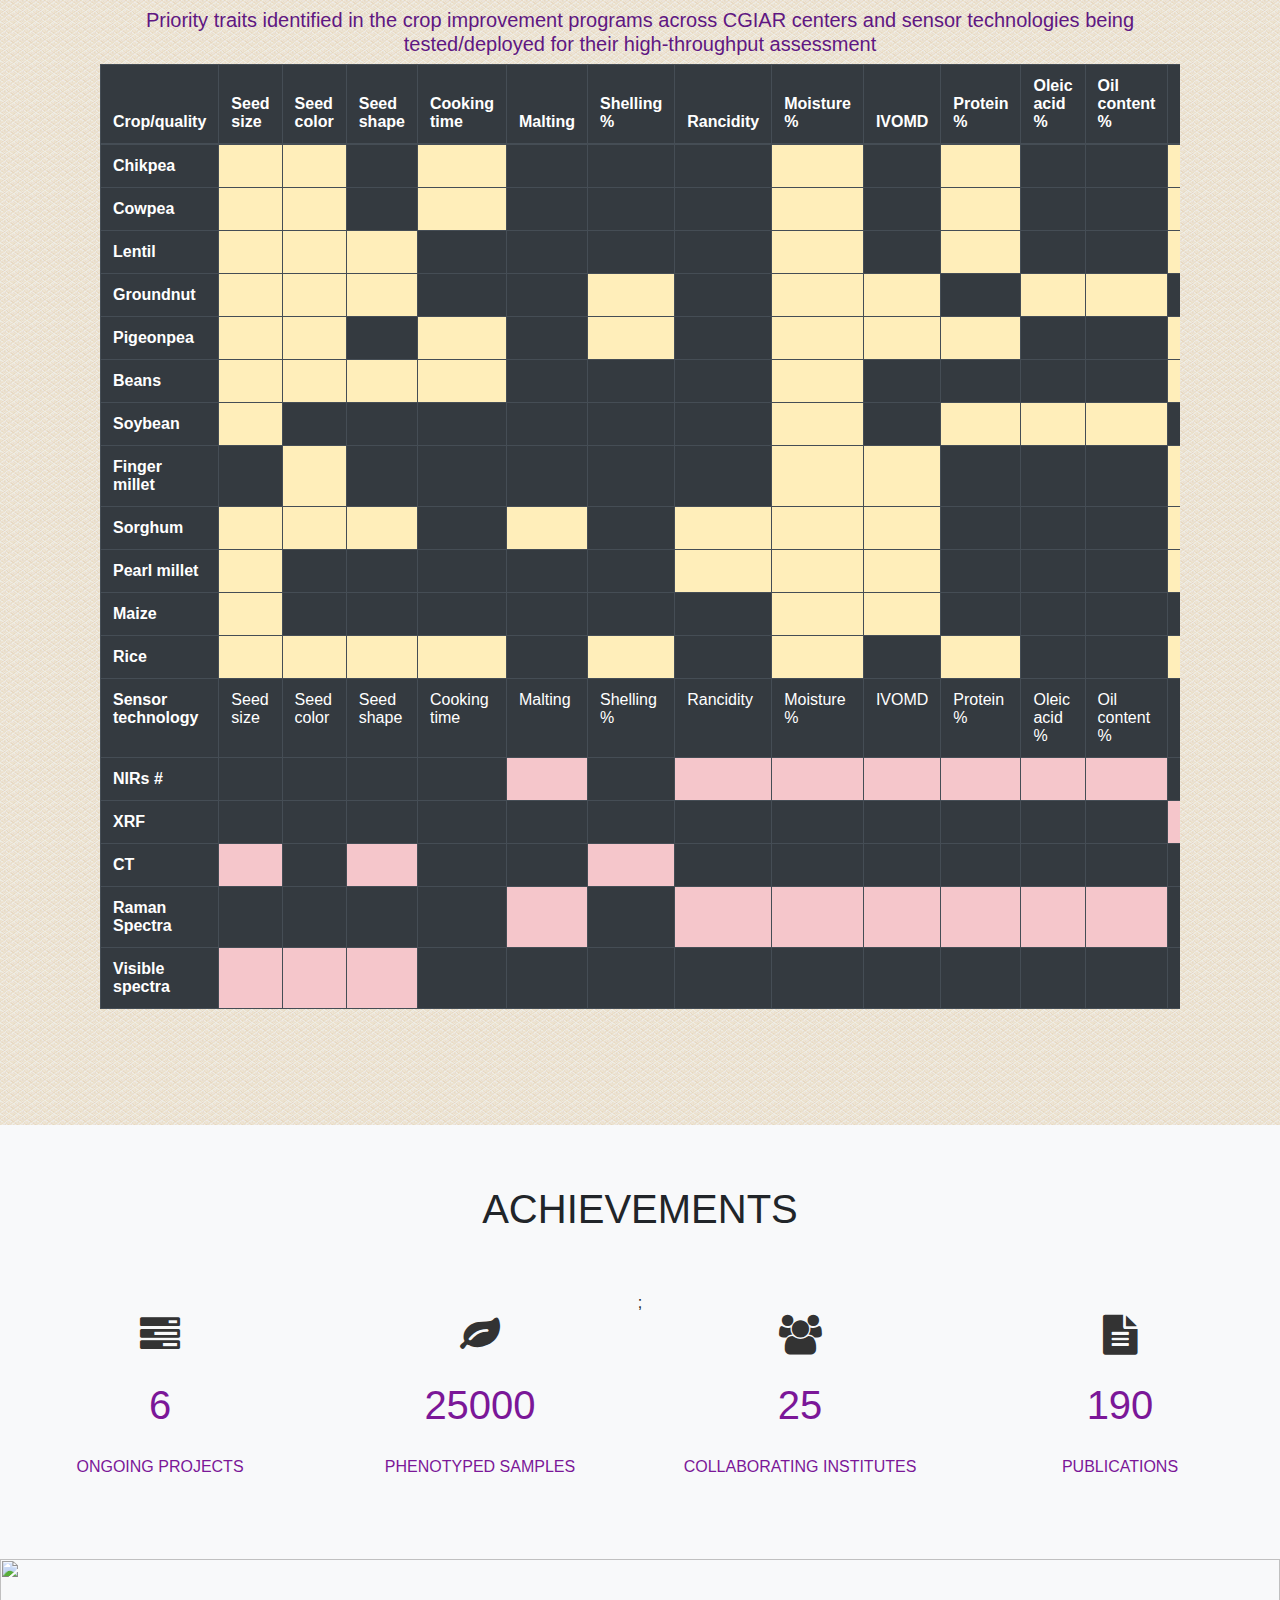
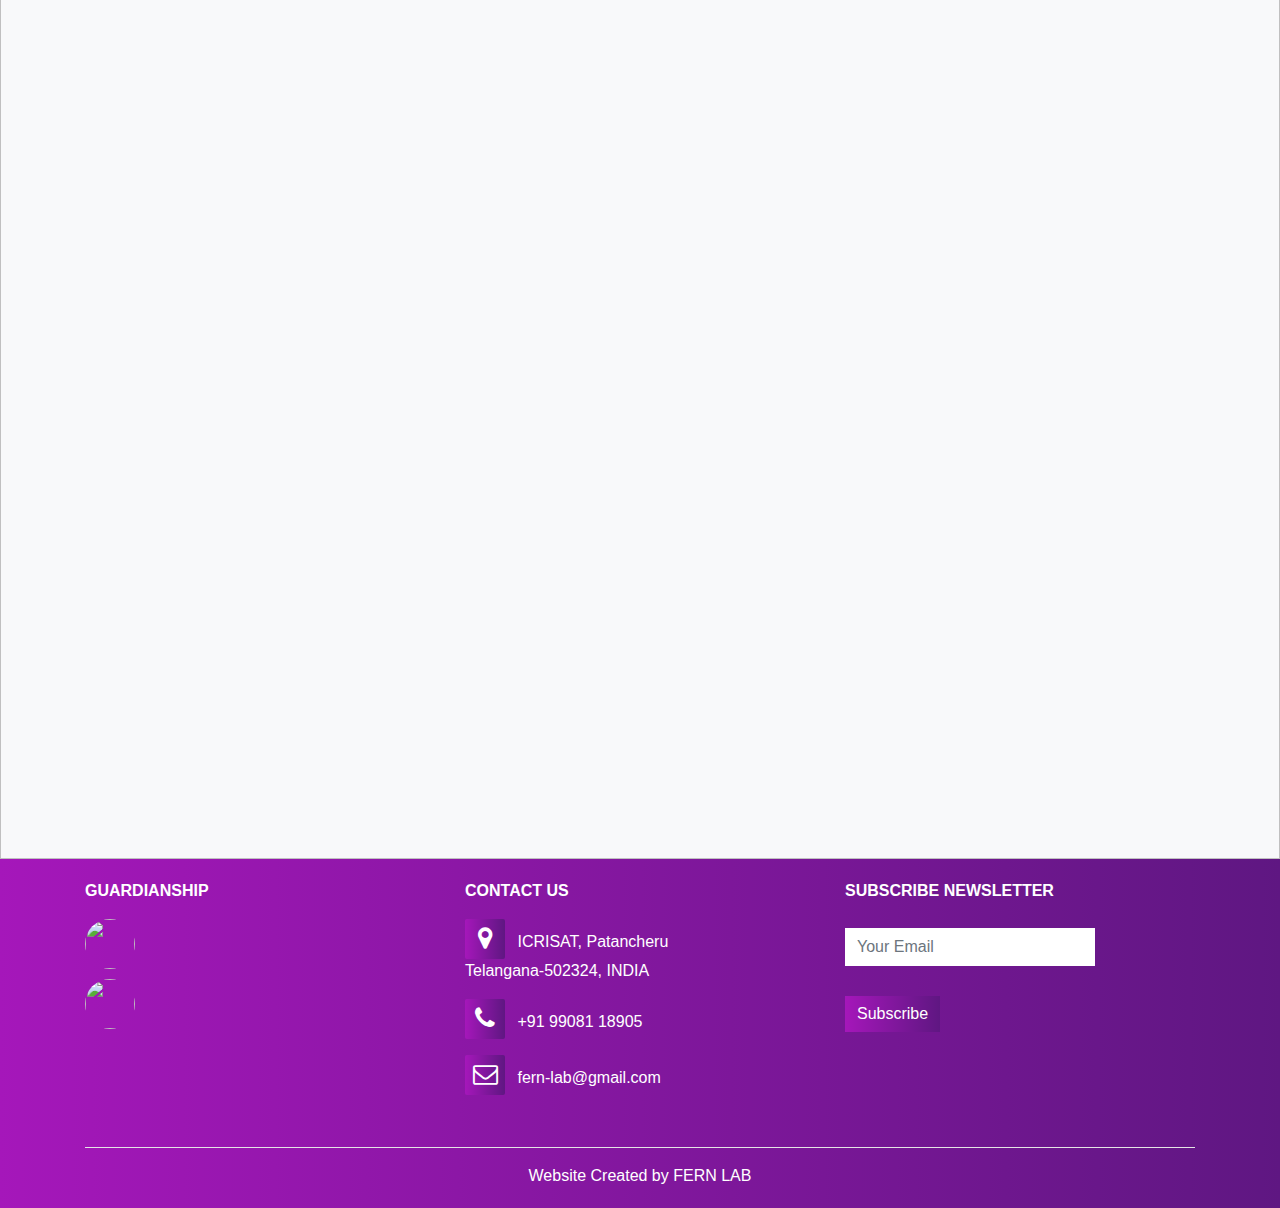
==== commit 8d33061e: "updating CT section with new peanut picture" ====
--- a/index.html
+++ b/index.html
@@ -94,32 +94,32 @@
                     <li>
                         <a href=""><img src="images/slider/Image1.jpg" alt="image1"/></a>
                         <div class="sb-description">
-                            <h3>Creative Lifesaver</h3>
+                            <h3>Bringing science to the farmers plate</h3>
                         </div>
                     </li>
                     <li>
                         <a href=""><img src="images/slider/Image2.jpg" alt="image2"/></a>
                         <div class="sb-description">
-                            <h3>Honest Entertainer</h3>
+                            <h3>Bringing science to support the future generation</h3>
                         </div>
                     </li>
                     
                     <li>
-                        <a href=""><img src="images/slider/Image5.jpg" alt="image1"/></a>
+                        <a href=""><img src="images/slider/Image5.jpg" alt="image5"/></a>
                         <div class="sb-description">
-                            <h3>Faithful Investor</h3>
+                            <h3>Bringing science to the fields</h3>
                         </div>
                     </li>
                     <li>
-                        <a href=""><img src="images/slider/Image6.jpg" alt="image1"/></a>
+                        <a href=""><img src="images/slider/Image6.jpg" alt="image6"/></a>
                         <div class="sb-description">
-                            <h3>Groundbreaking Artist</h3>
+                            <h3>Bringing science to the stakeholders</h3>
                         </div>
                     </li>
                     <li>
-                        <a href=""><img src="images/slider/Image7.jpg" alt="image1"/></a>
+                        <a href=""><img src="images/slider/Image7.jpg" alt="image7"/></a>
                         <div class="sb-description">
-                            <h3>Selfless Philantropist</h3>
+                            <h3>Demand-driven research</h3>
                         </div>
                     </li>
                 </ul>
@@ -137,8 +137,6 @@
                     <span></span>
                     <span></span>
                     <span></span>
-                    <span></span>
-                    <span></span>
                 </div>
 
             </div><!-- /wrapper -->
@@ -146,8 +144,8 @@
         
         <div class="container text-center" style="max-width: 840px;width: 100%;">
             <div class="row">
-               <h4>Rapid grain assessment quality in Field</h4>
-                <img src="./images/grain_quality_assessment.png.jpg" class="img-rounded" style="padding-bottom: 70px;  margin-right: 65px;height: 600px">
+               <h4>We aim to bring our science to the field...</h4>
+                <img src="./images/grain_quality_assessment.jpg" class="img-rounded" style="padding-bottom: 70px;  margin-right: 65px;height: 600px">
             </div>
         </div>
         <img src="./images/footer.svg" class="bottom-img">
@@ -200,6 +198,28 @@
                             </p>
                             <a href="https://www.iis.fraunhofer.de/en/ff/zfp/products/ctportable.html" target="_blank" class="btn btn-primary">More...</a>
                         </div>
+                    </div>
+                </div>
+            </div>
+        </div>
+
+        <div class="graphs container">
+
+            <div class="row text-center">
+                <div class="col-4-lg">
+                    <!-- Bootstrap Card -->
+                    <div class="card" style="width:18rem;">
+                        <img src="./images/graphs/nirs_profiles.png" alt="Card One" class="card-img-top" style="height: 200px">
+                    </div>
+                </div>
+                <div class="col-4-lg ml-3">
+                    <div class="card" style="width:18rem;">
+                        <img src="./images/graphs/xrf.png" alt="Card Two" class="card-img-top" style="height: 200px">
+                    </div>
+                </div>
+                <div class="col-4-lg ml-3">
+                    <div class="card" style="width:18rem;">
+                        <img src="./images/graphs/peanut.png" alt="Card Two" class="card-img-top" style="height: 200px">
                     </div>
                 </div>
             </div>
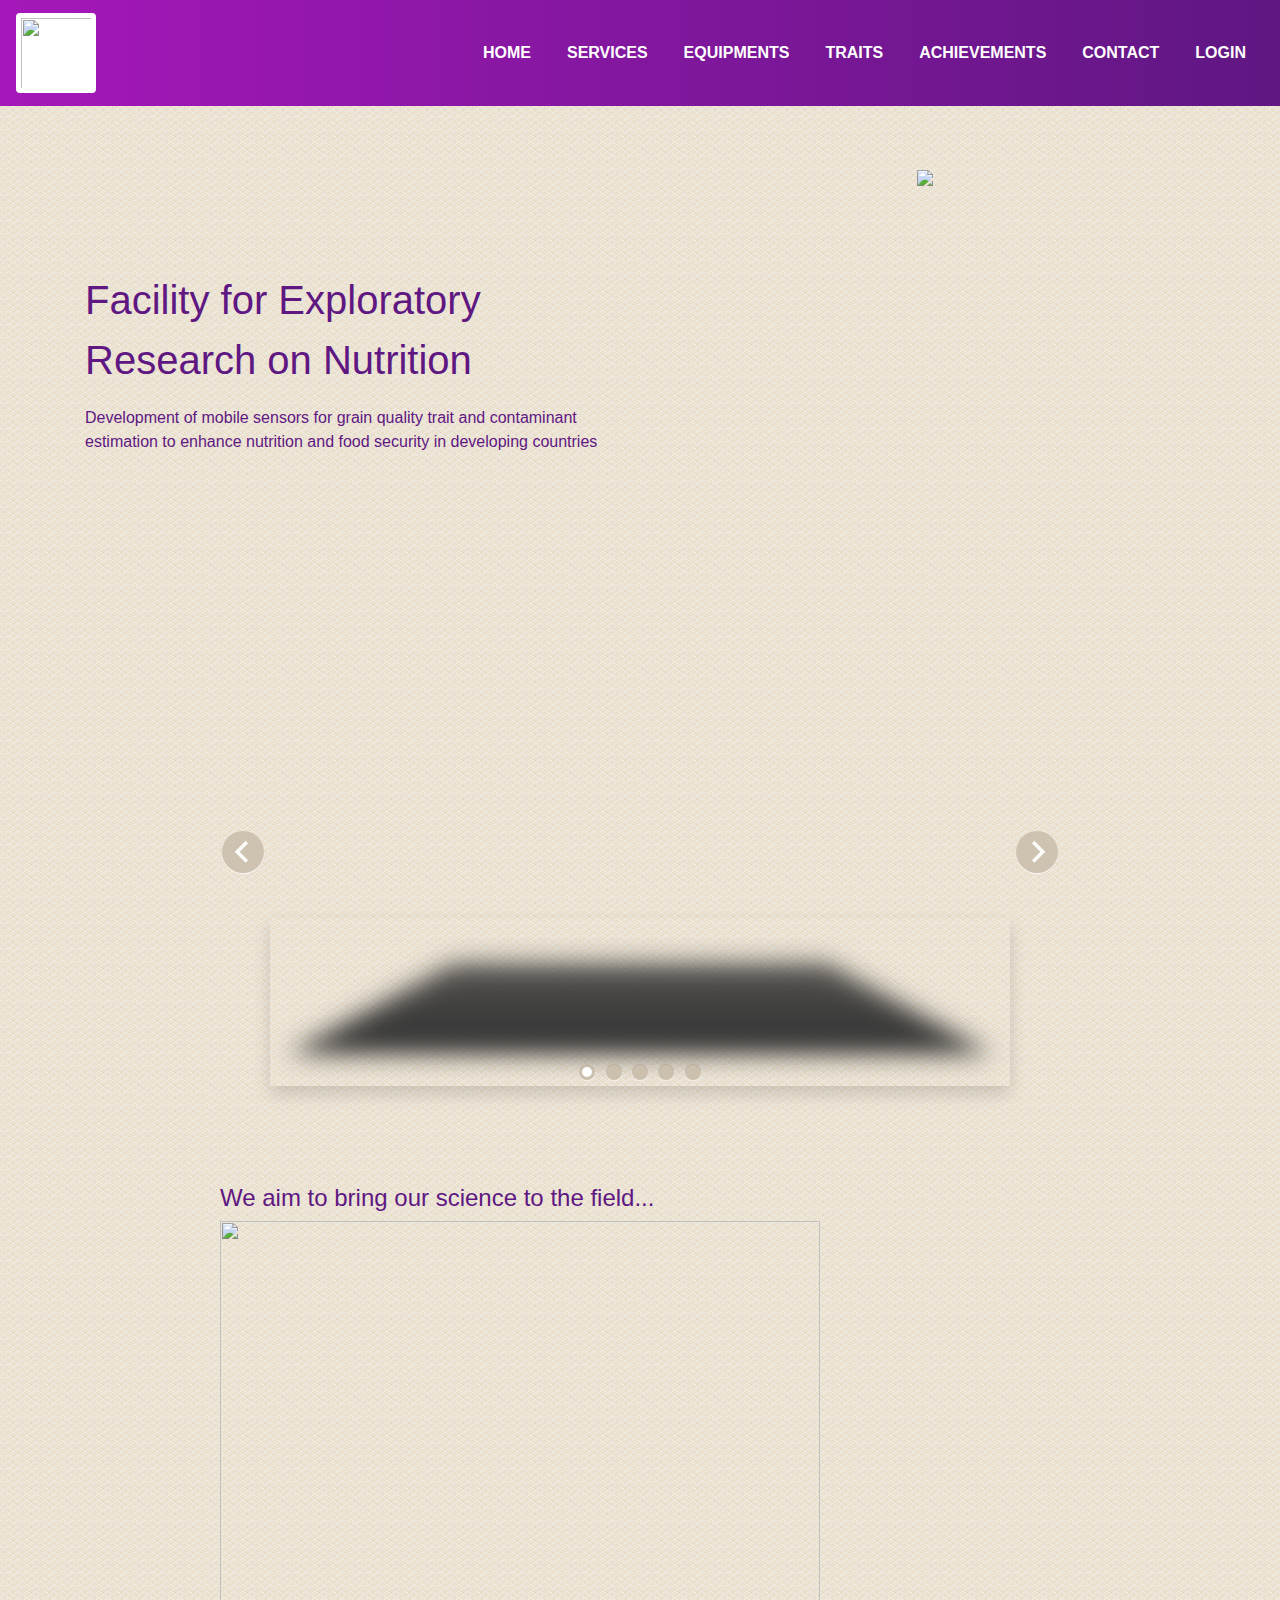
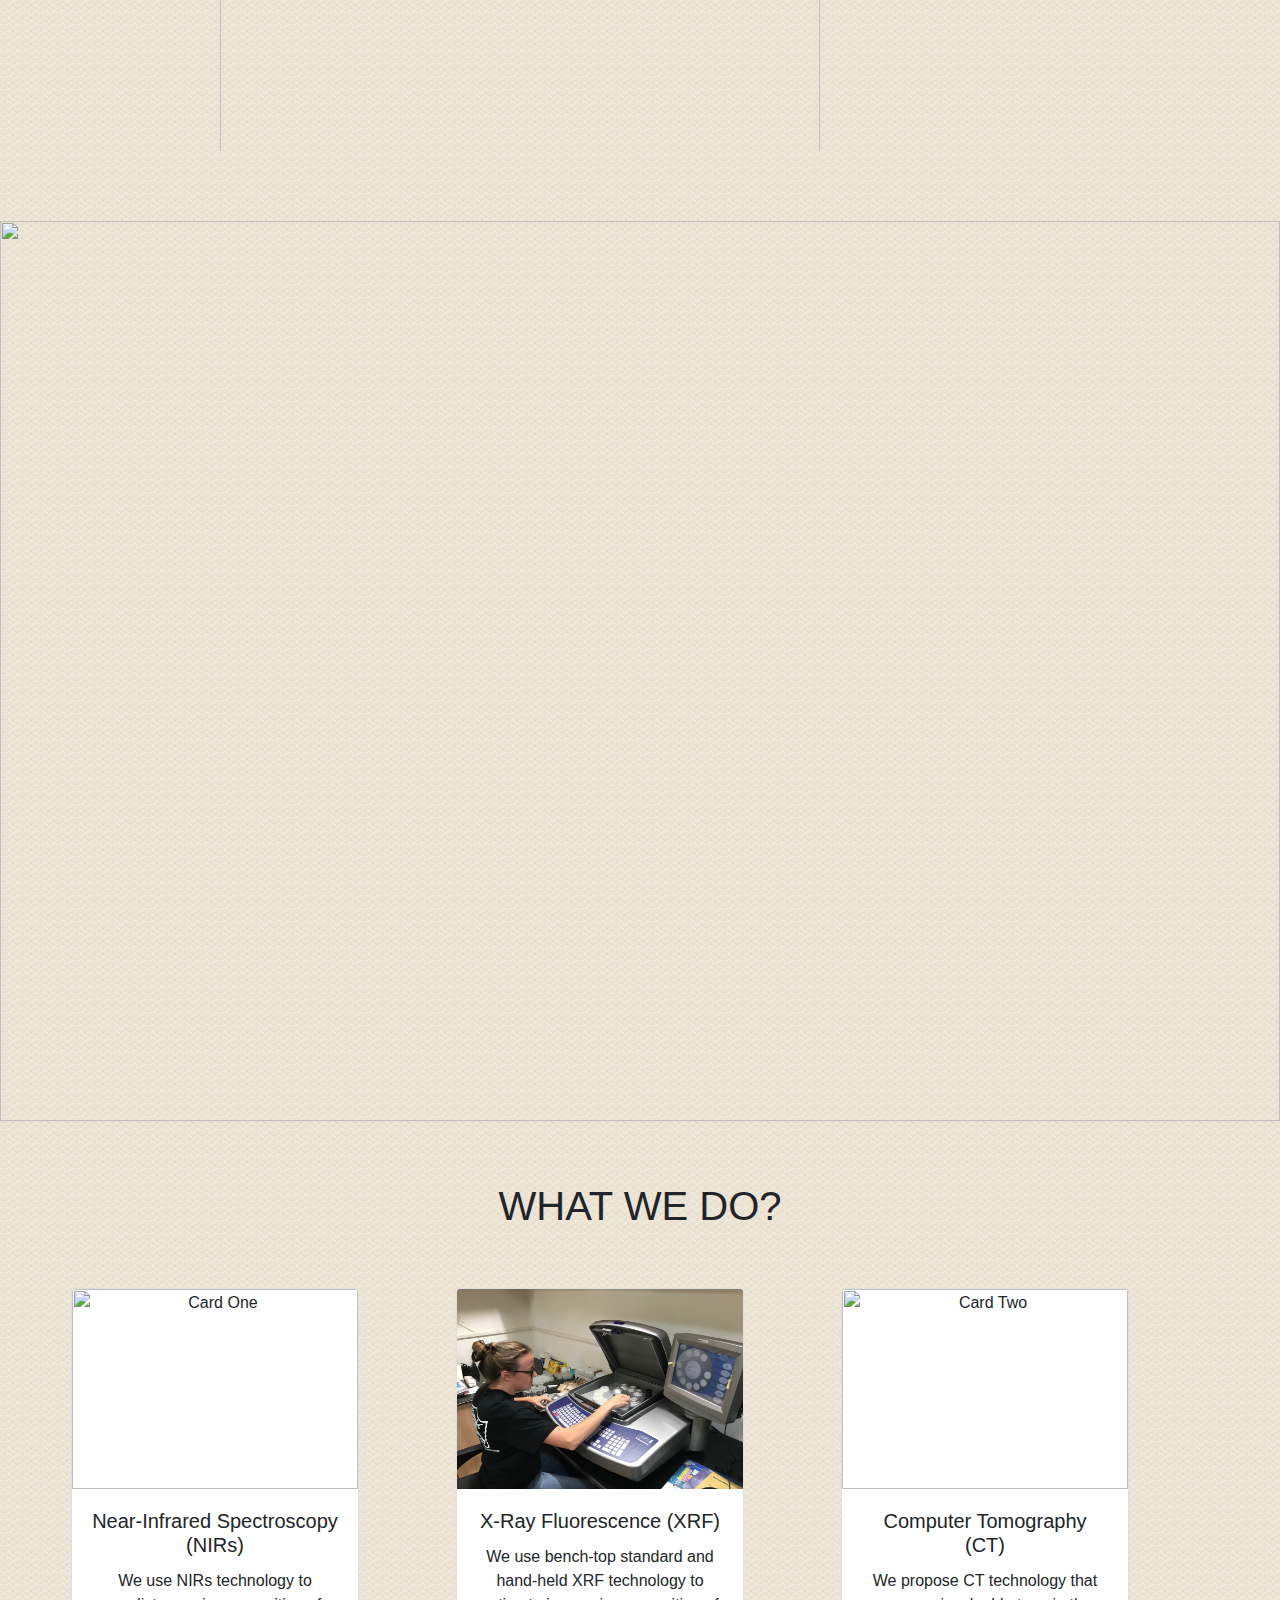
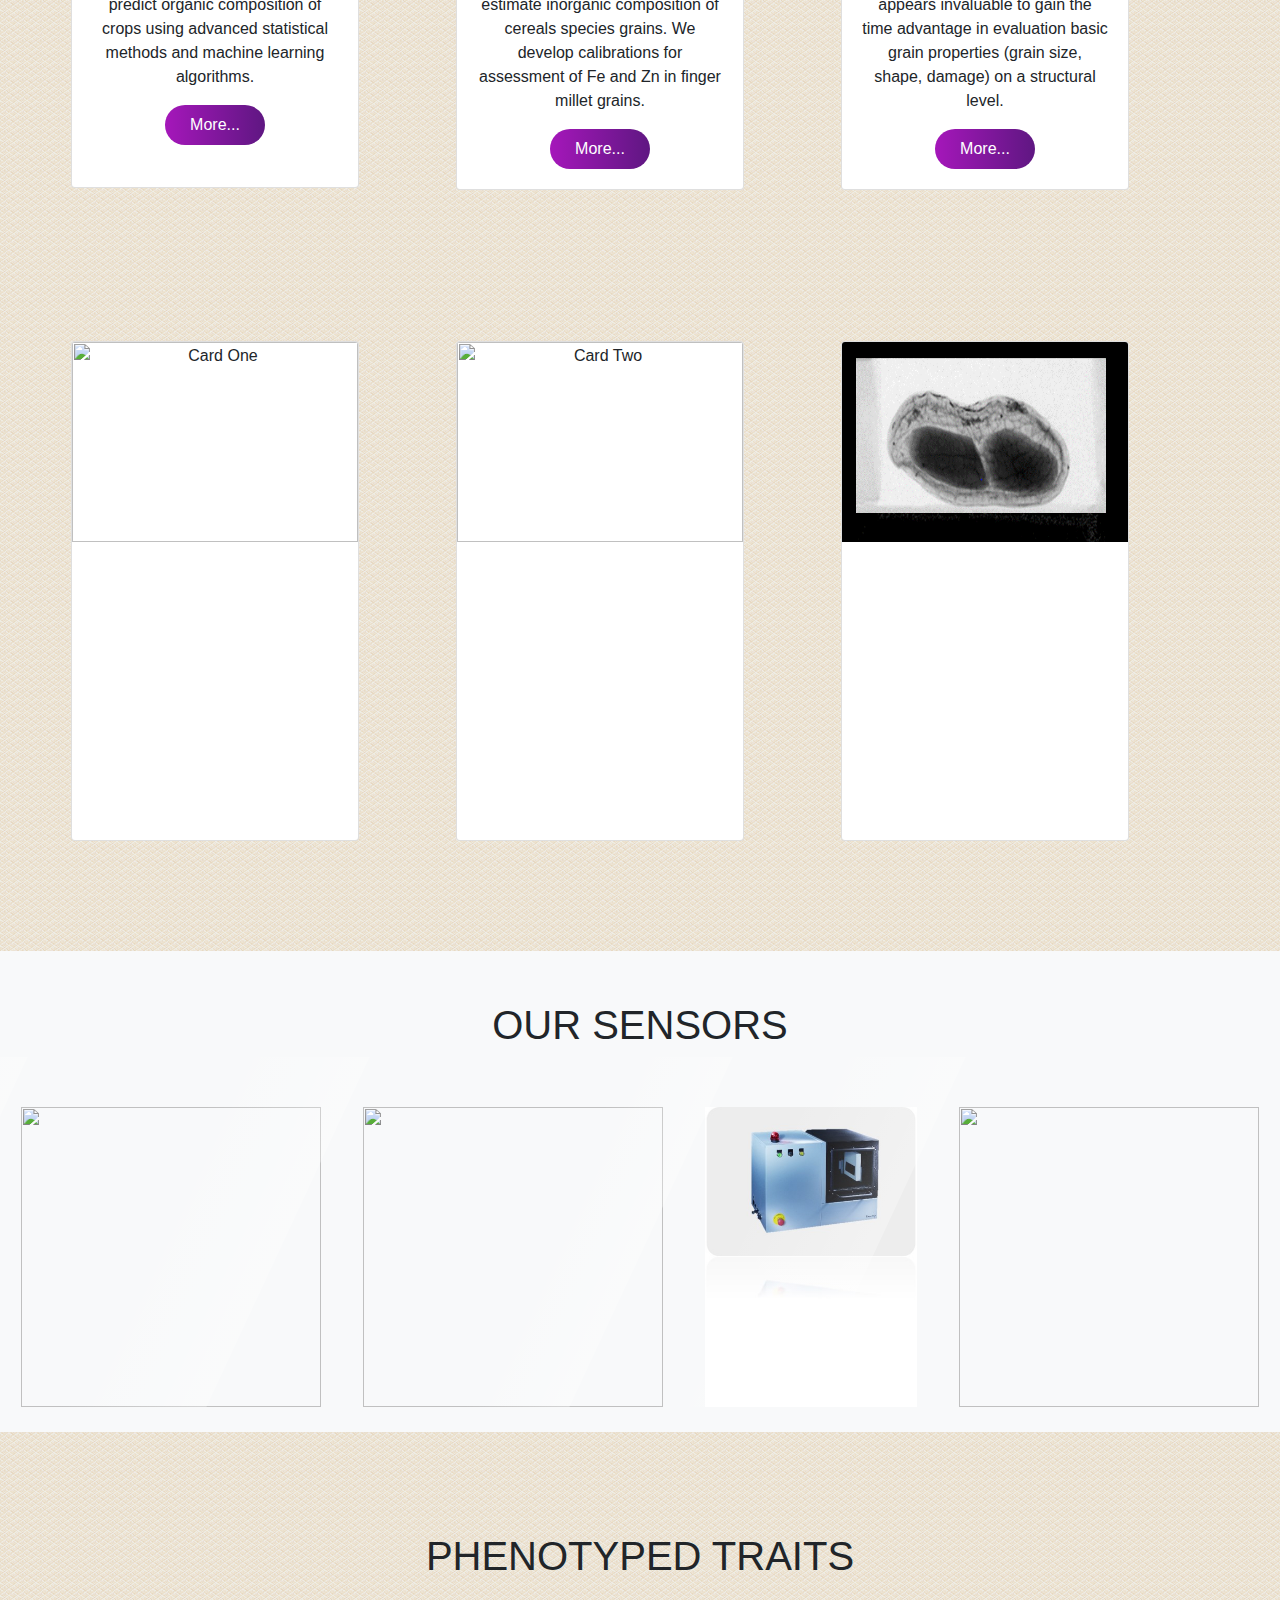
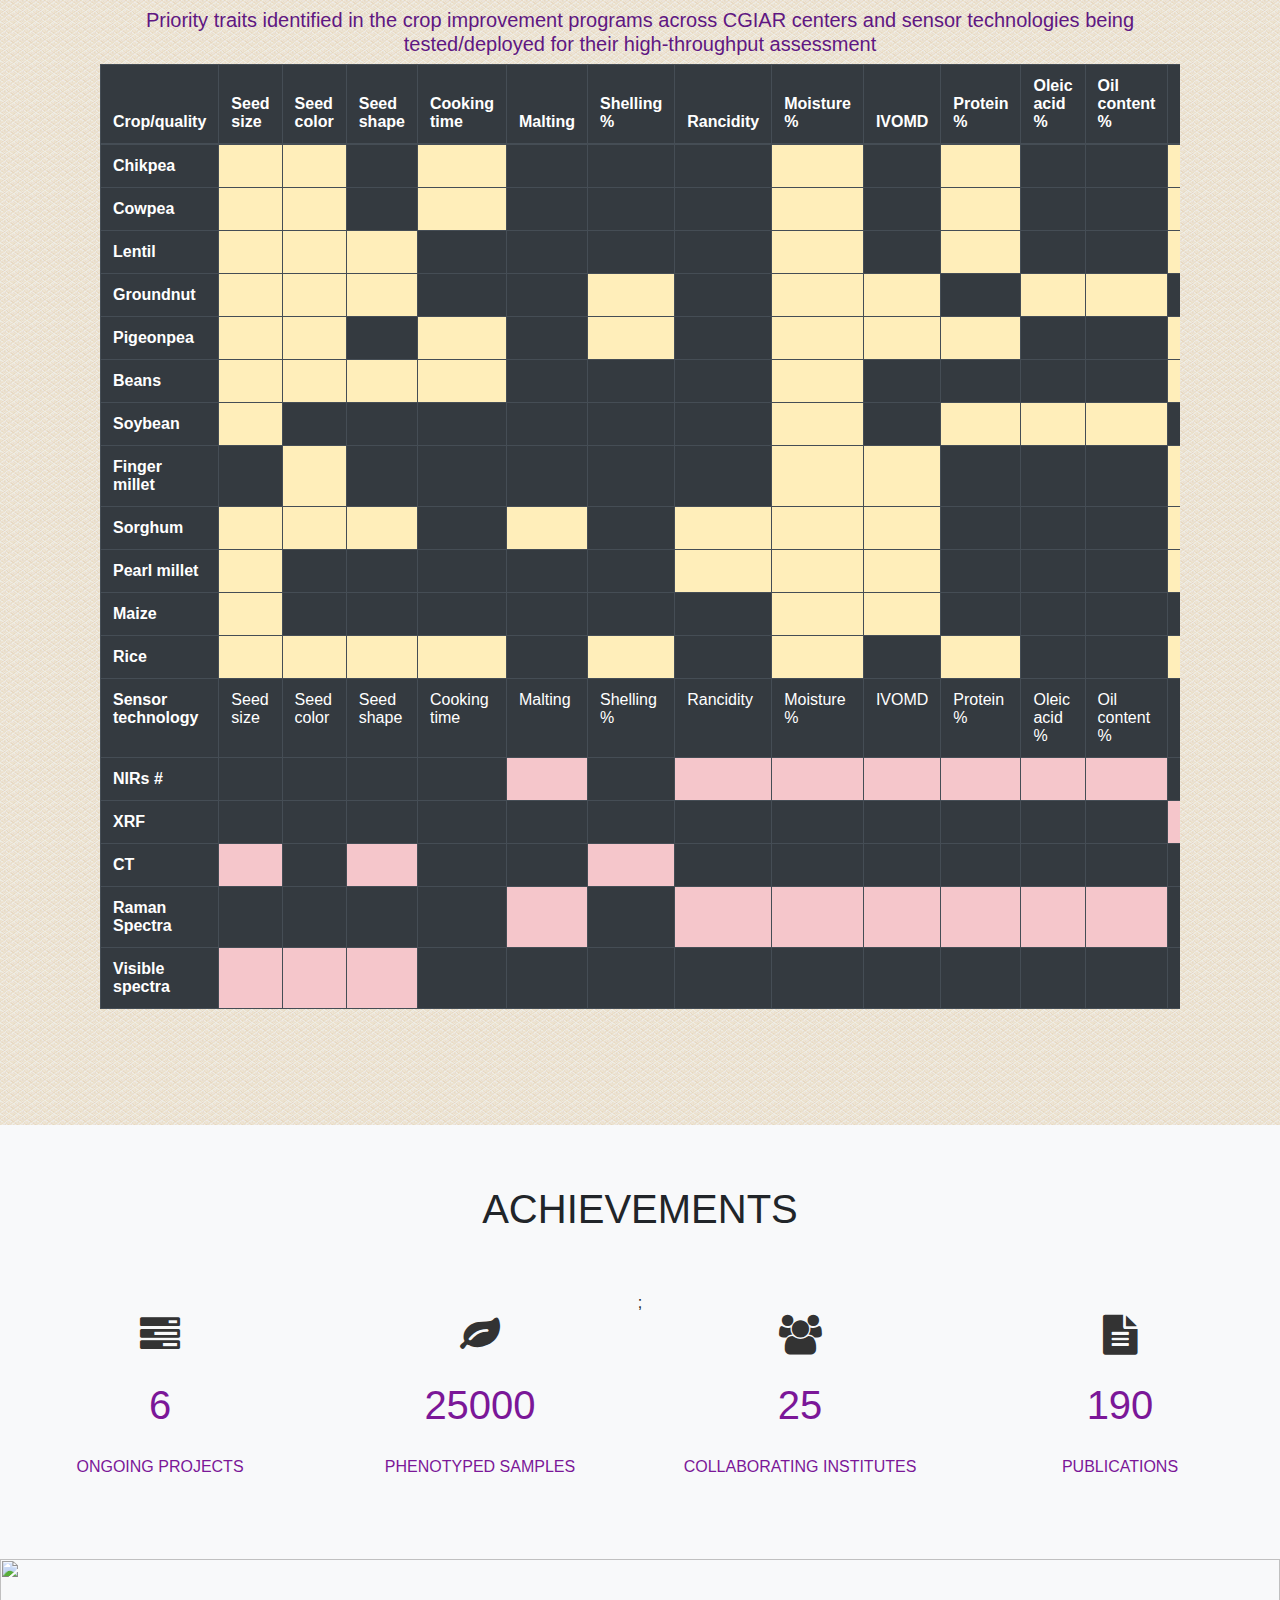
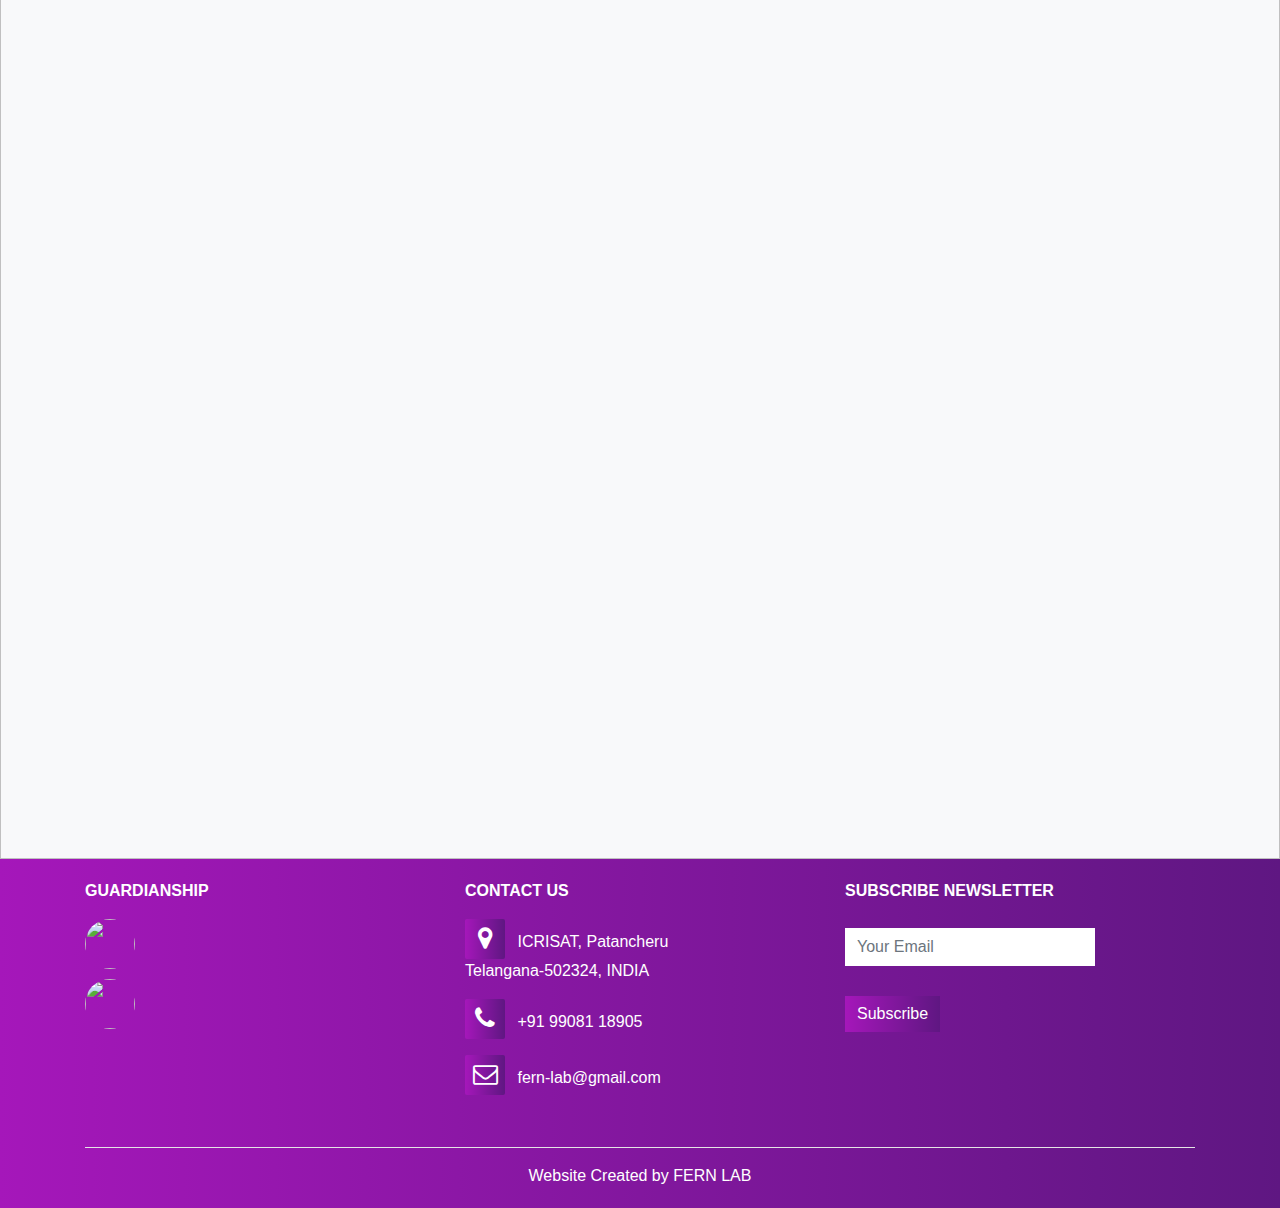
==== commit e6398530: "Update" ====
--- a/index.html
+++ b/index.html
@@ -219,7 +219,7 @@
                 </div>
                 <div class="col-4-lg ml-3">
                     <div class="card" style="width:18rem;">
-                        <img src="./images/graphs/peanut.png" alt="Card Two" class="card-img-top" style="height: 200px">
+                        <img src="./images/graphs/CT.png" alt="Card Two" class="card-img-top" style="height: 200px">
                     </div>
                 </div>
             </div>
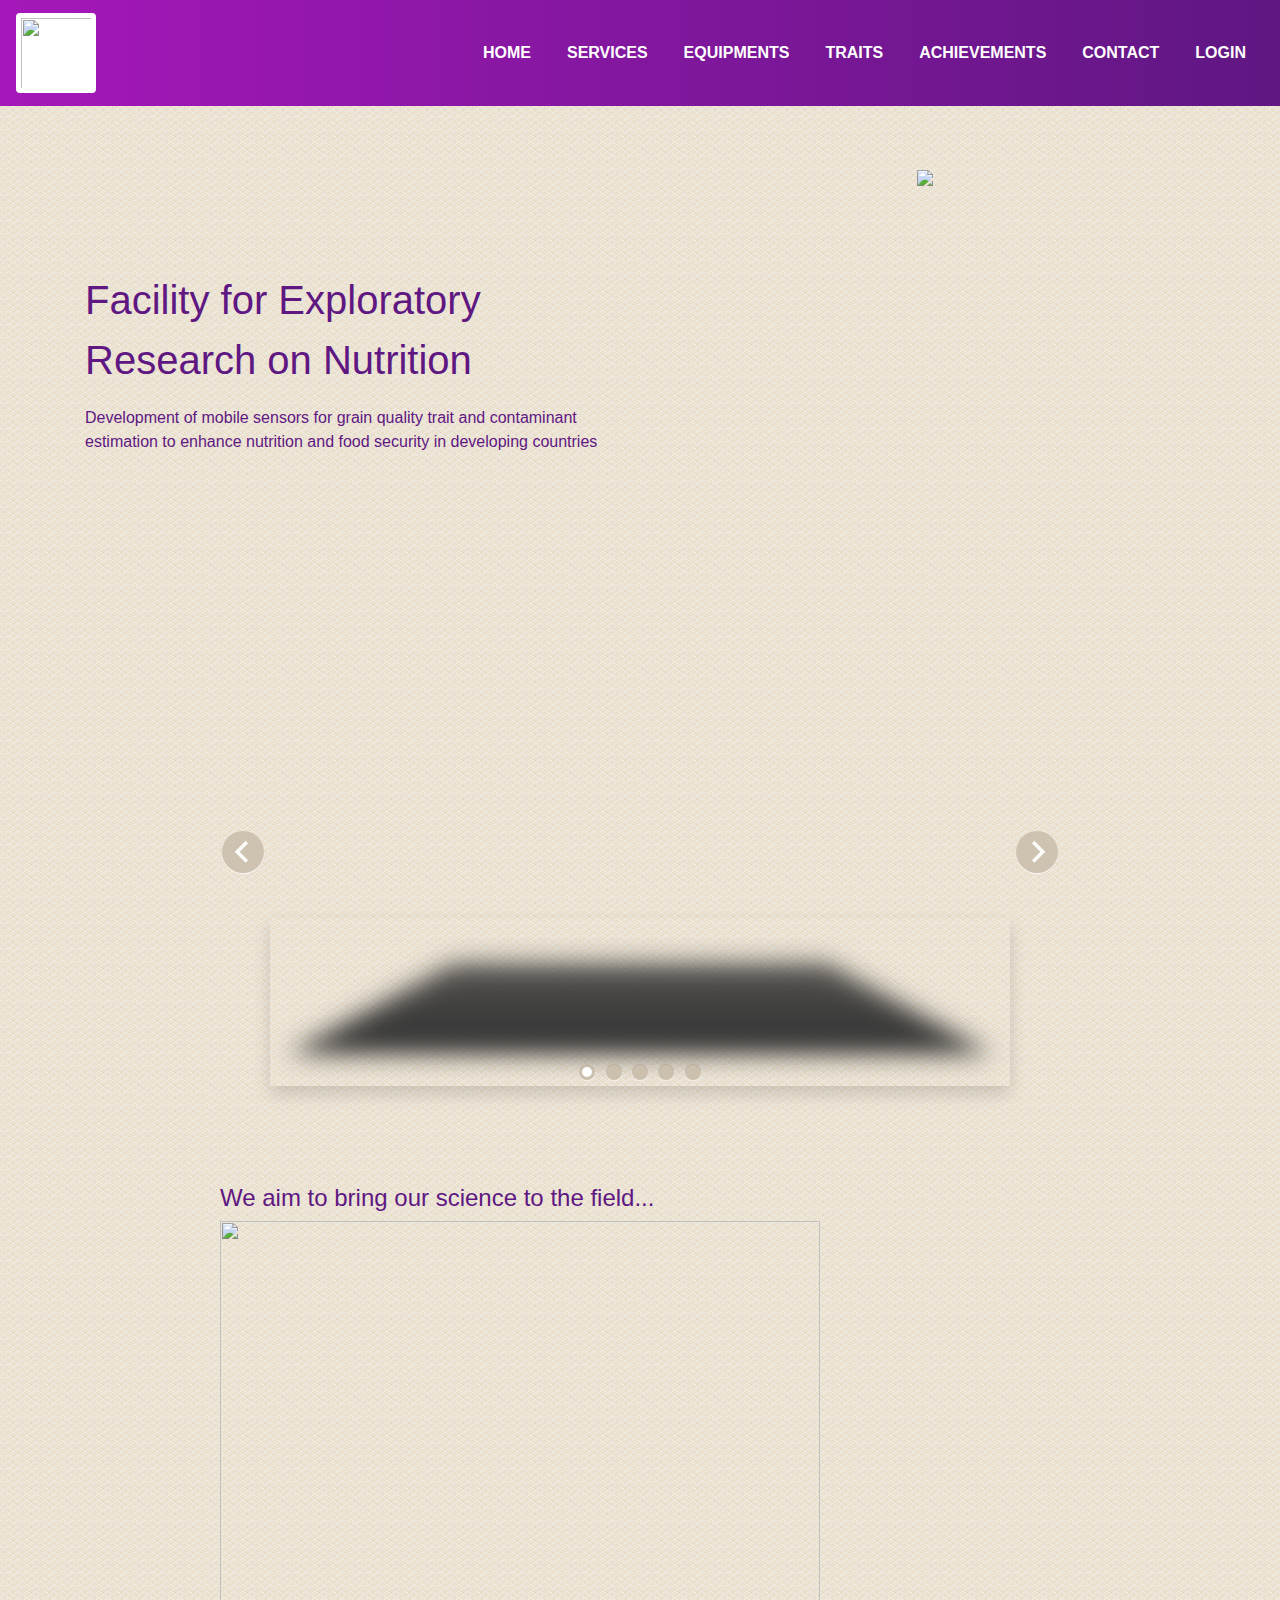
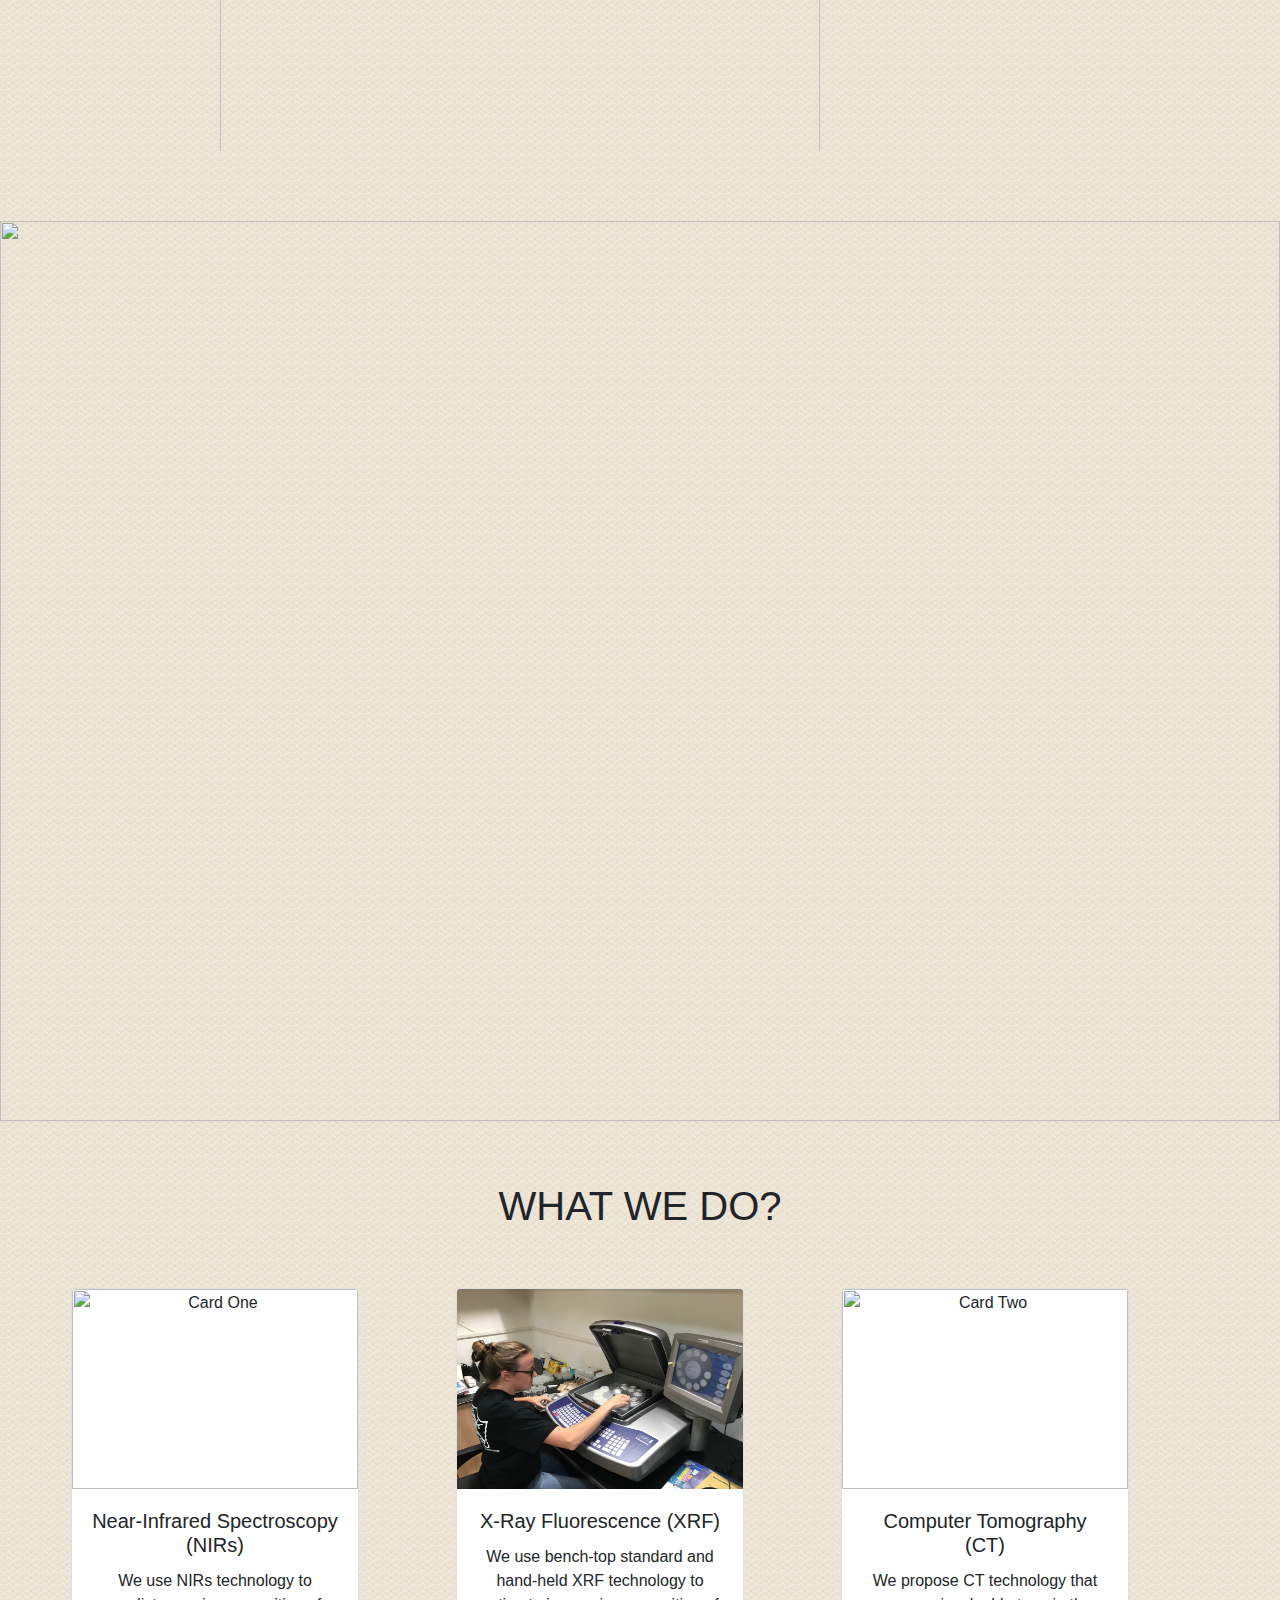
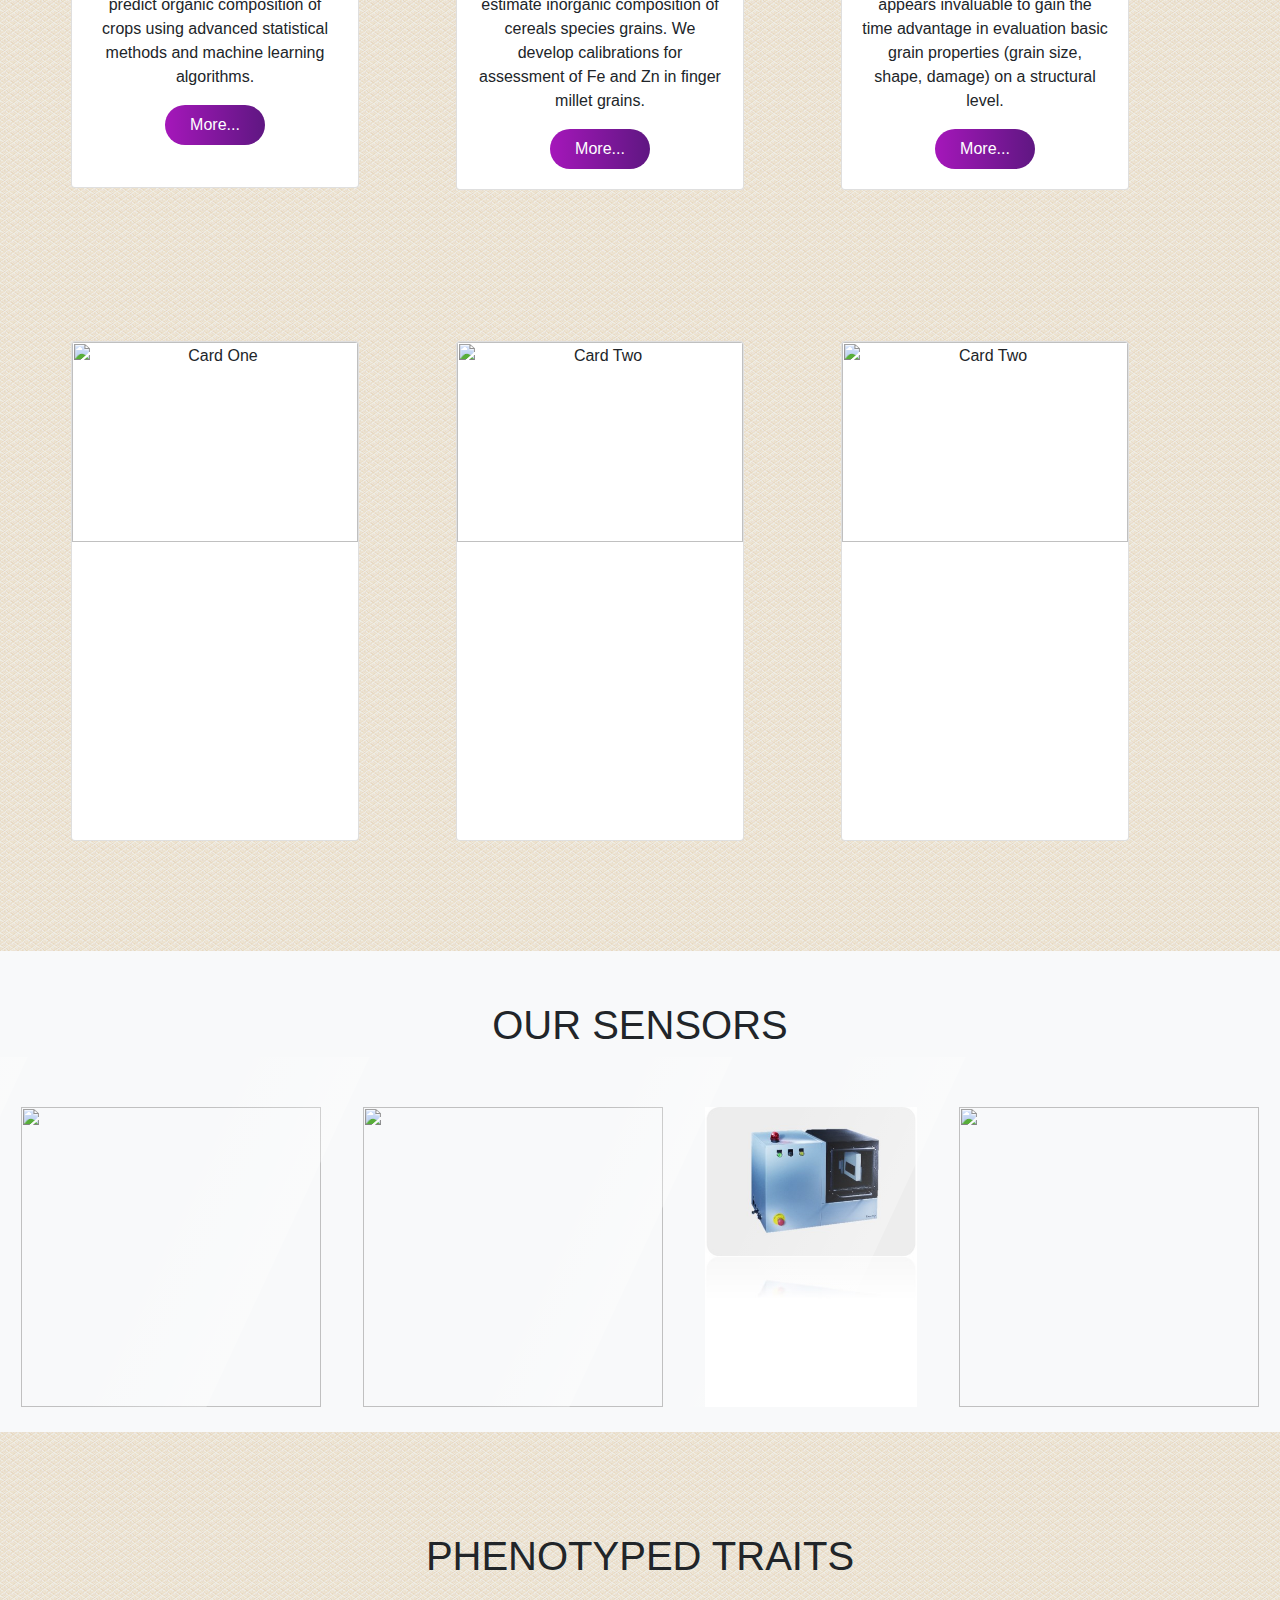
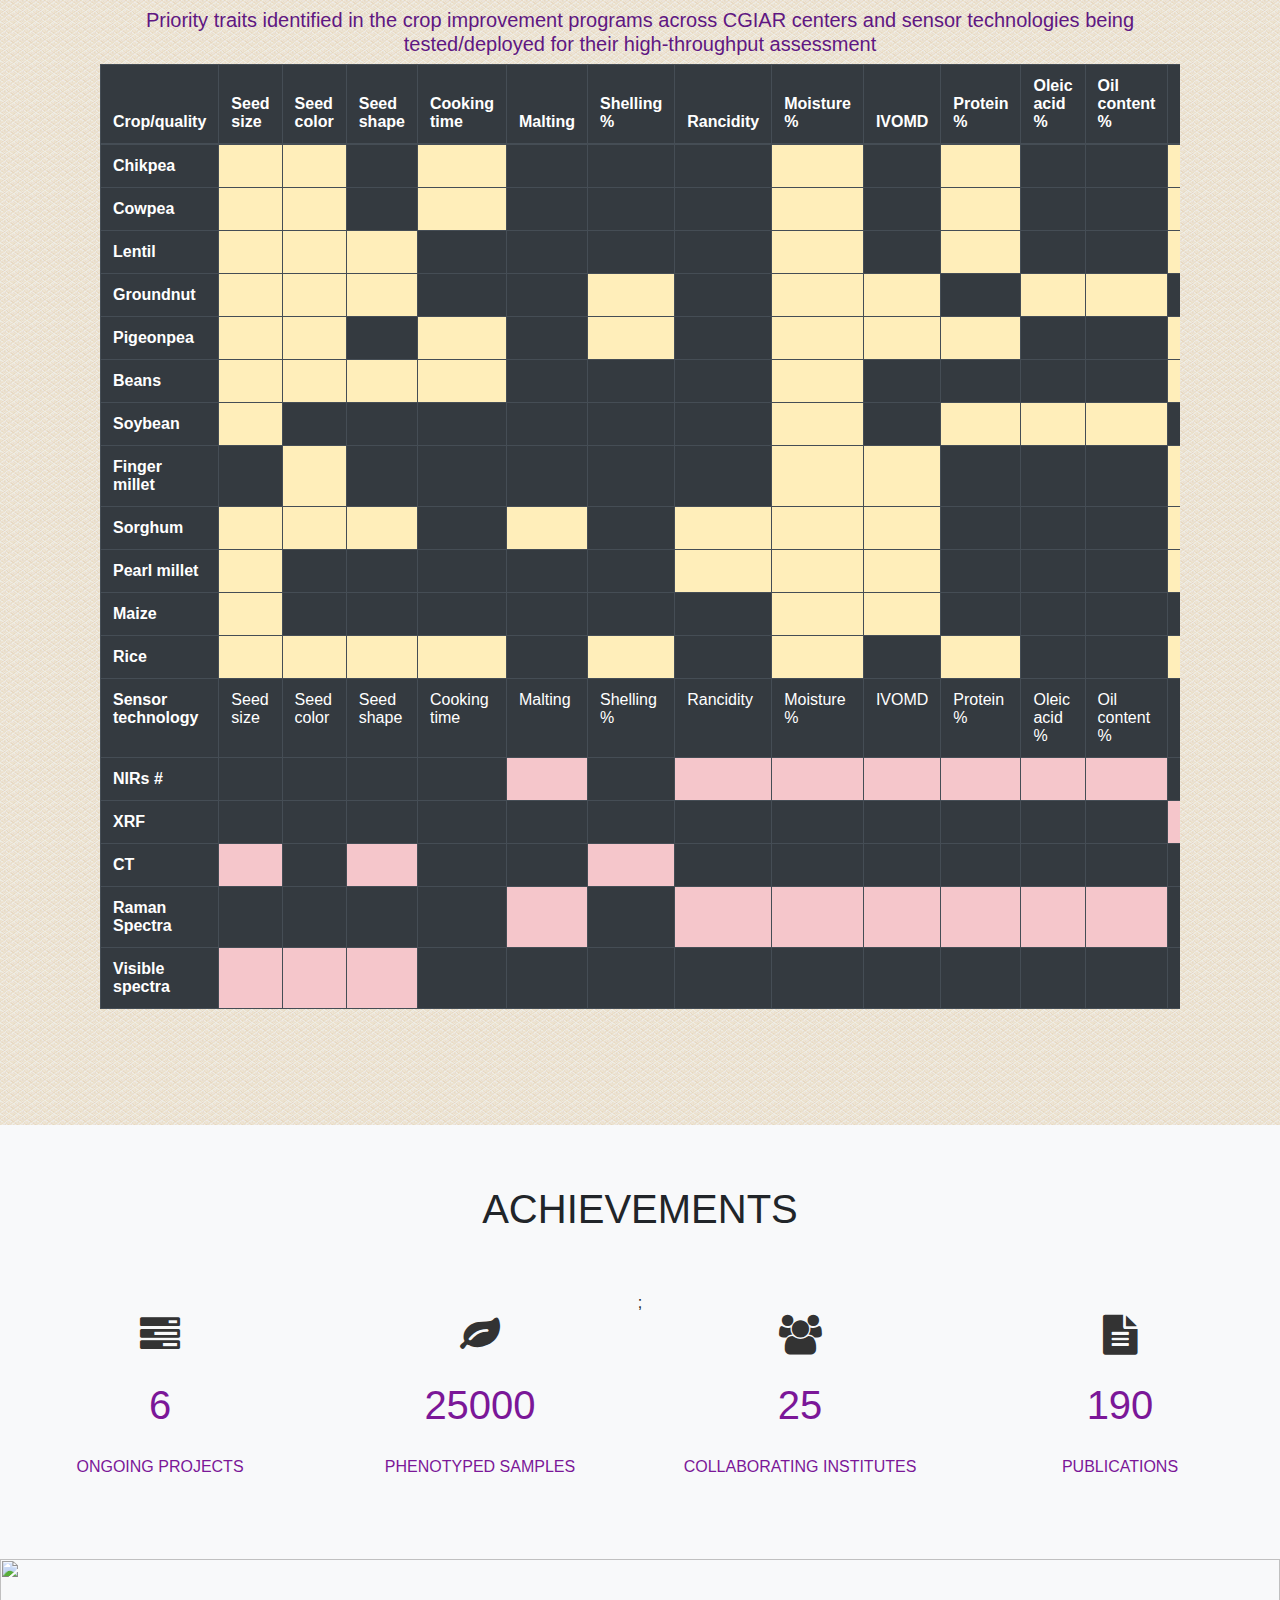
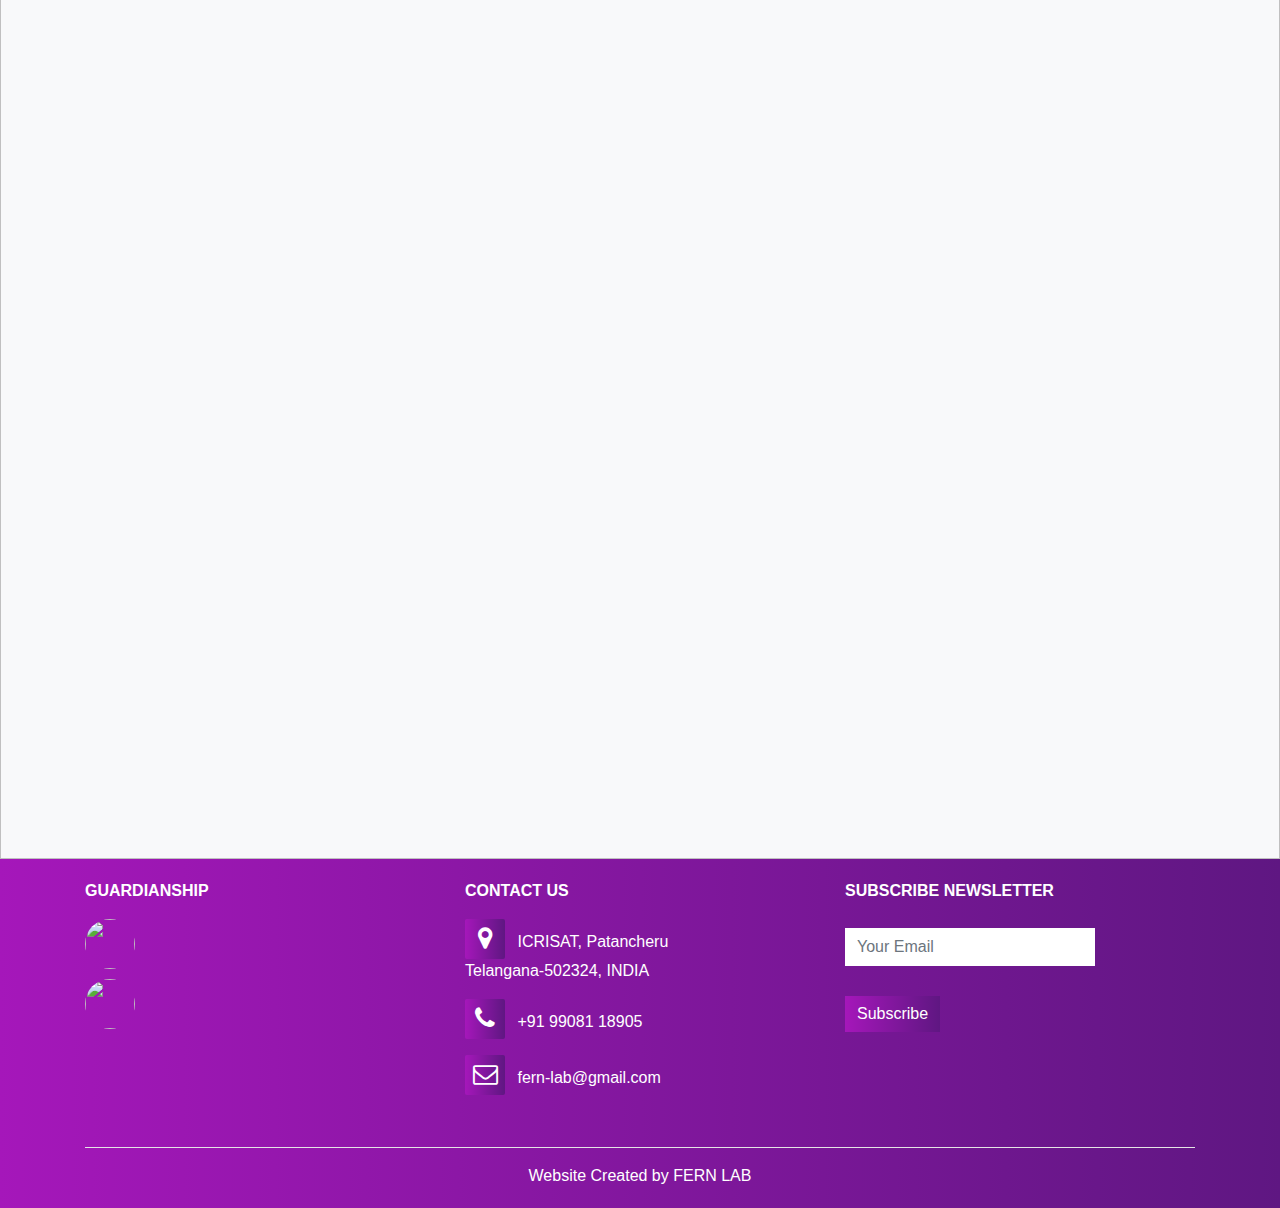
==== commit 993be288: "Updating about us section" ====
--- a/index.html
+++ b/index.html
@@ -219,7 +219,7 @@
                 </div>
                 <div class="col-4-lg ml-3">
                     <div class="card" style="width:18rem;">
-                        <img src="./images/graphs/CT.png" alt="Card Two" class="card-img-top" style="height: 200px">
+                        <img src="./images/graphs/peanut.png" alt="Card Two" class="card-img-top" style="height: 200px">
                     </div>
                 </div>
             </div>
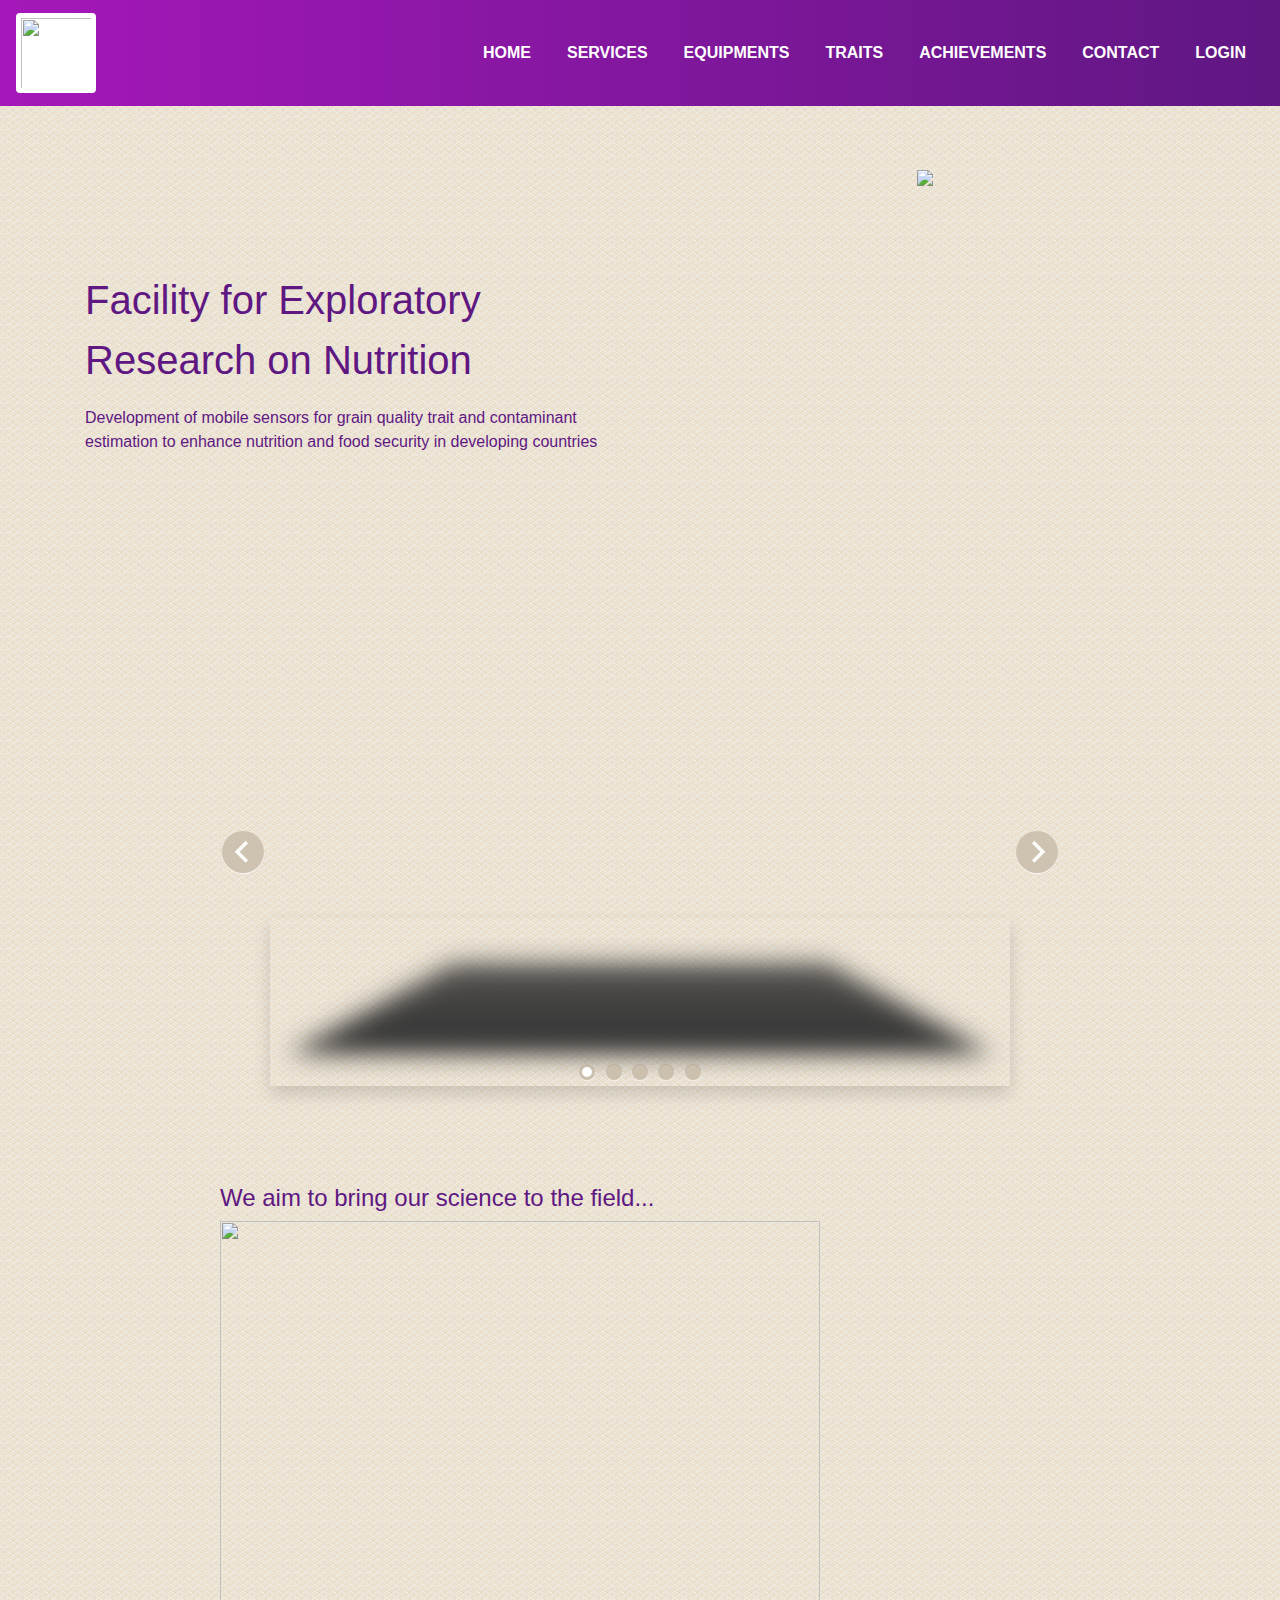
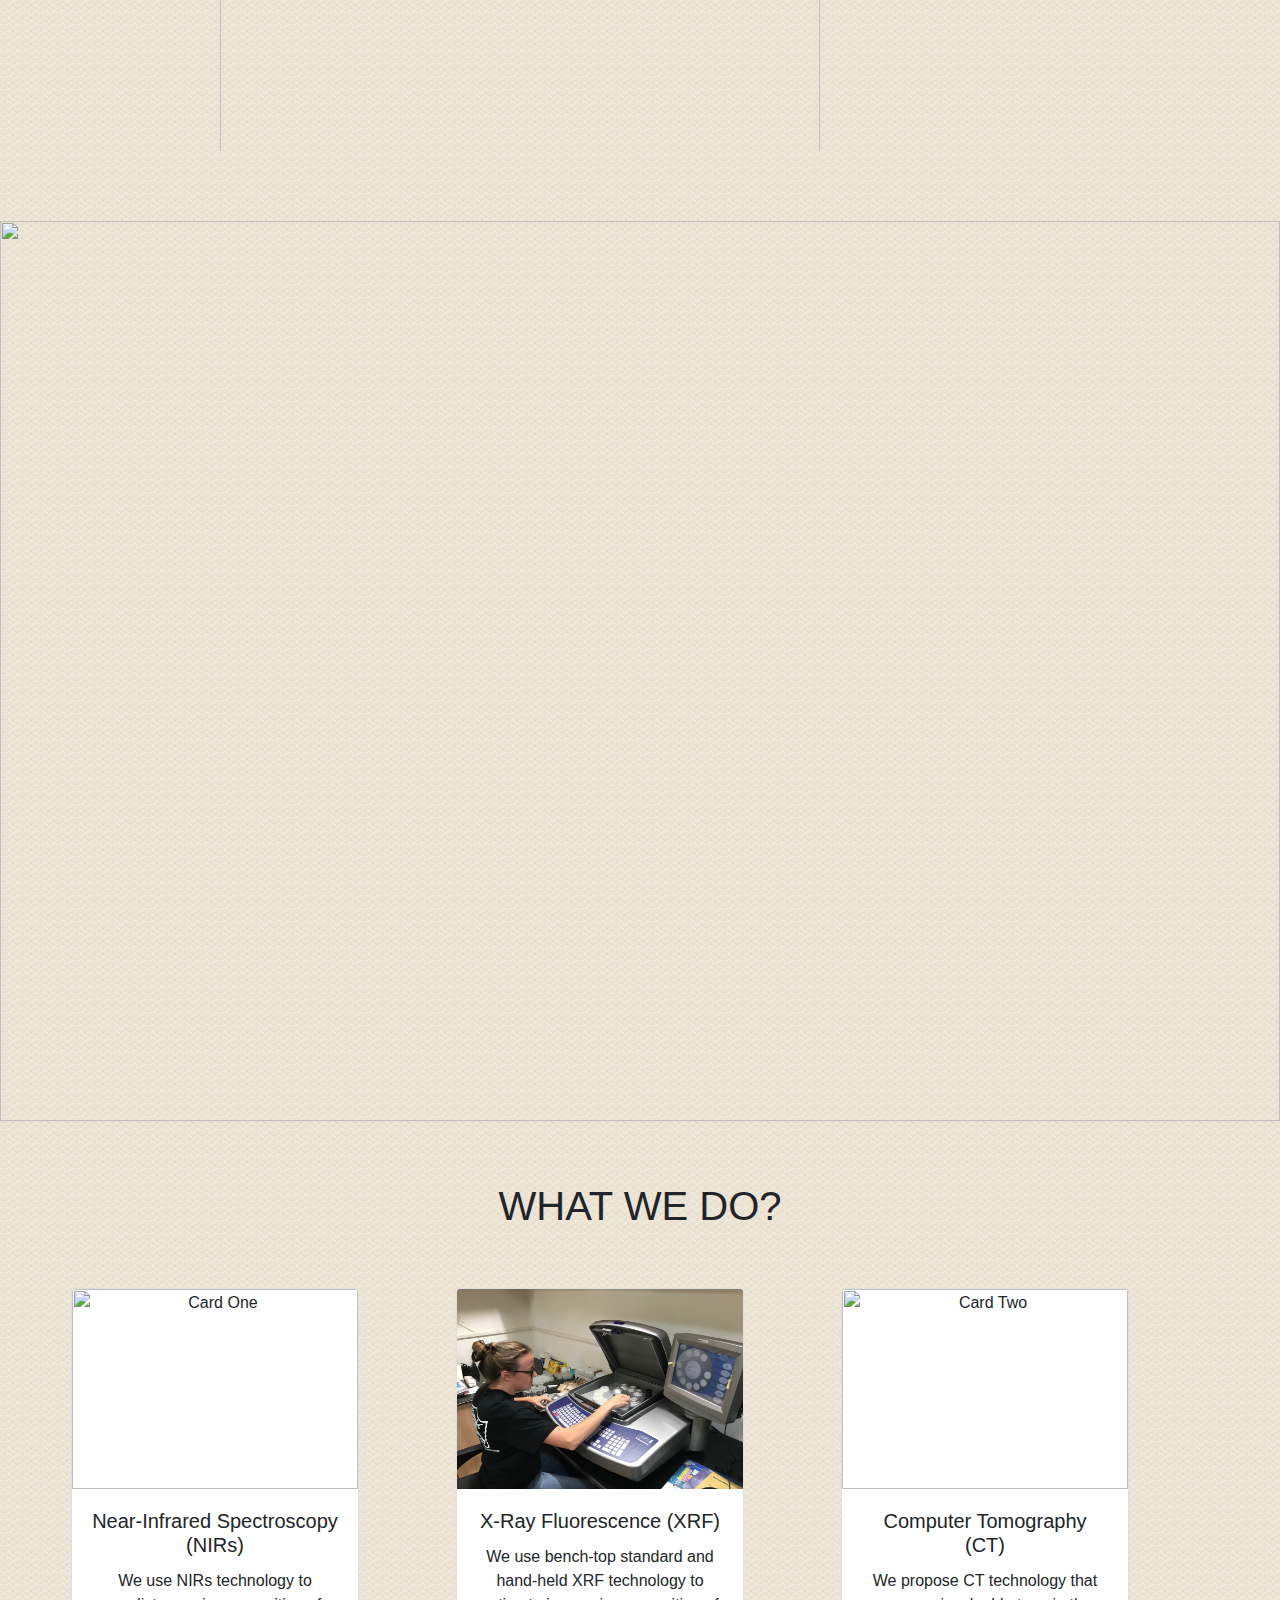
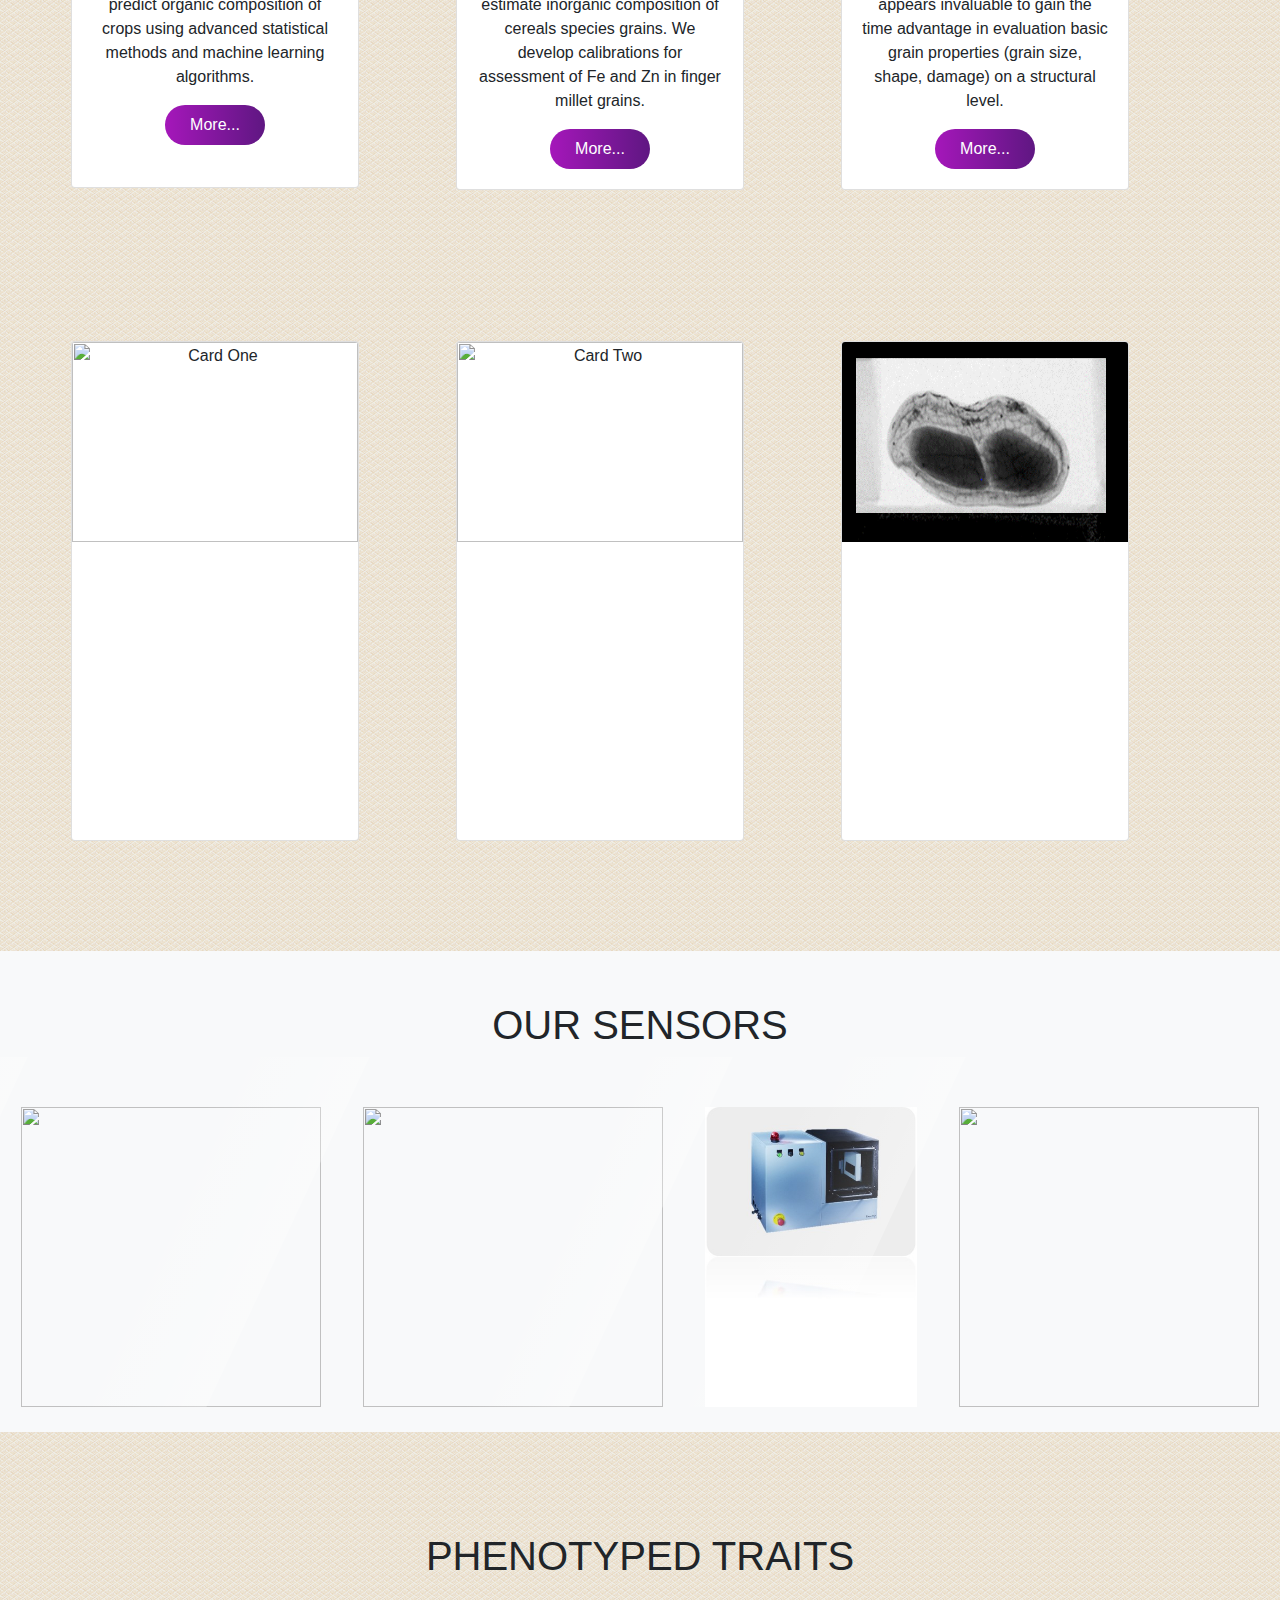
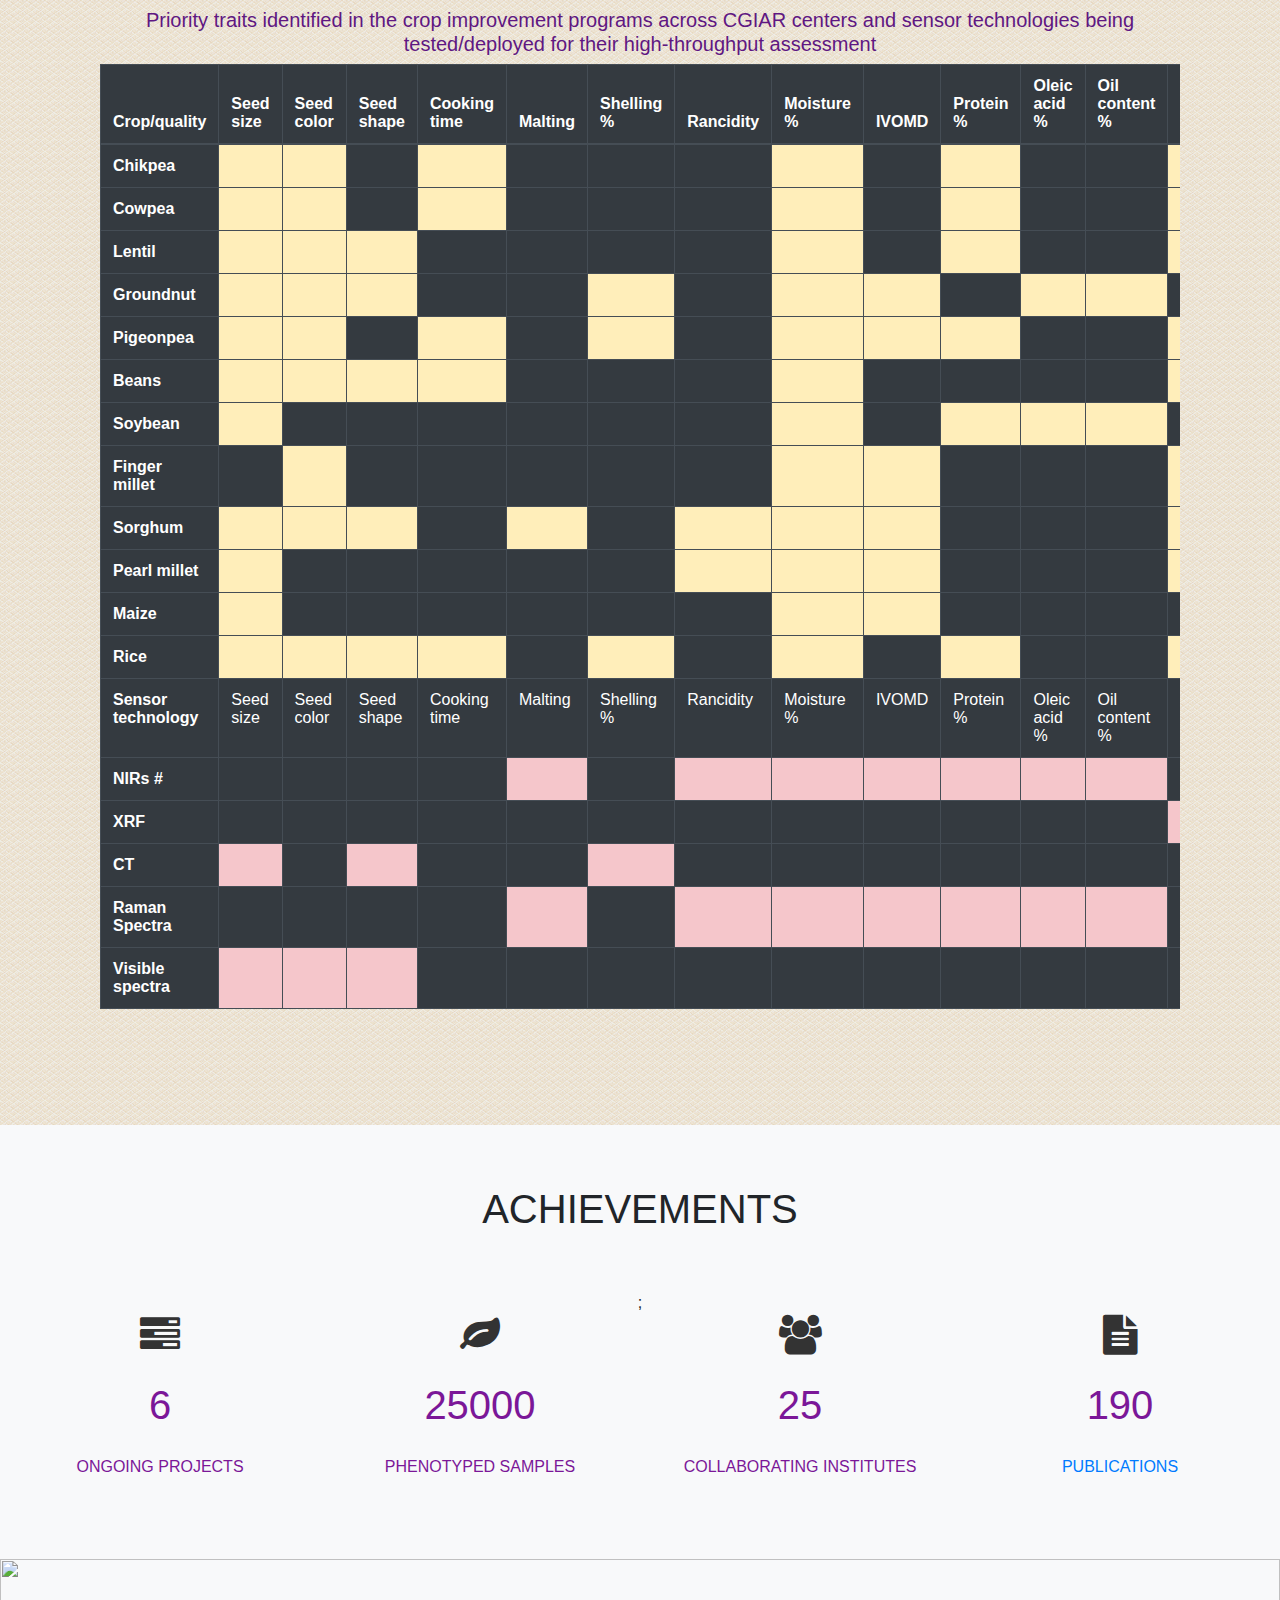
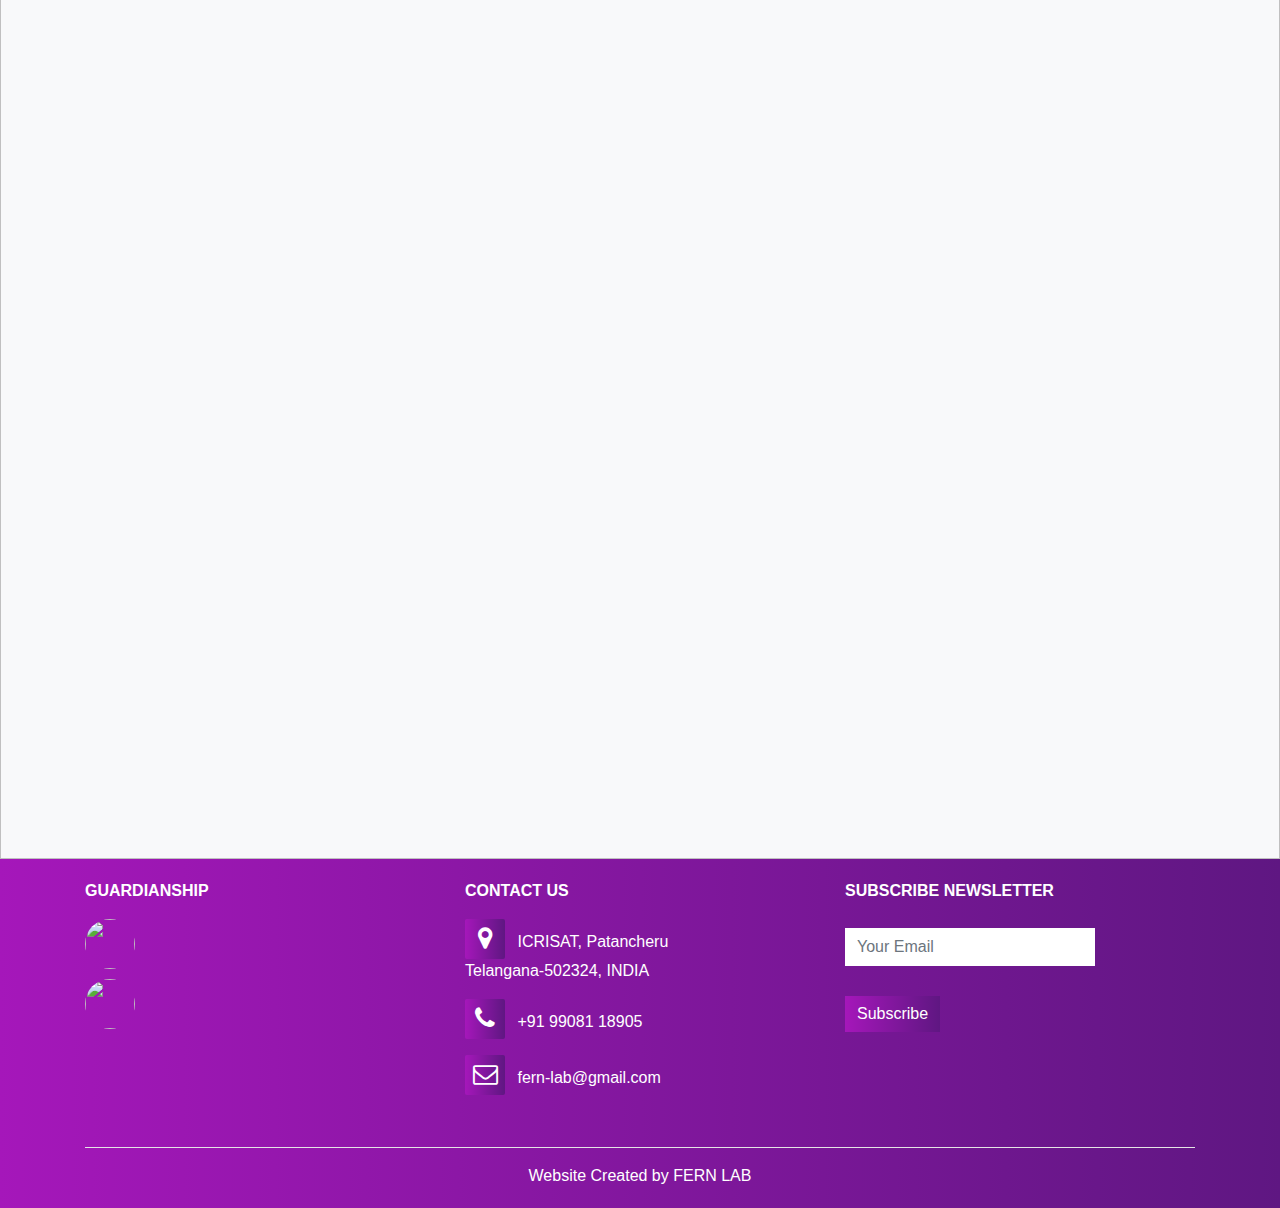
==== commit 59380918: "Updating trait table and add link to publications" ====
--- a/index.html
+++ b/index.html
@@ -4,8 +4,8 @@
     <title>Fern Laboratory</title>
     <meta charset="UTF-8" />
     <meta http-equiv="Content-Security-Policy" content="upgrade-insecure-requests">
-    <meta http-equiv="X-UA-Compatible" content="IE=edge,chrome=1"> 
-    <meta name="viewport" content="width=device-width, initial-scale=1.0"> 
+    <meta http-equiv="X-UA-Compatible" content="IE=edge,chrome=1">
+    <meta name="viewport" content="width=device-width, initial-scale=1.0">
     <meta name="description" content="Slicebox - 3D Image Slider with Fallback" />
     <meta name="keywords" content="jquery, css3, 3d, webkit, fallback, slider, css3, 3d transforms, slices, rotate, box, automatic" />
     <link rel="stylesheet" , type="text/css" , href="styles.css">
@@ -75,10 +75,7 @@
                 <div class="col-md-6">
                     <p class="promo-title">Facility for Exploratory Research on Nutrition </p>
                     <p>
-                        Development of mobile sensors for grain
-                        quality trait and contaminant estimation
-                        to enhance nutrition and food security in
-                        developing countries</p>
+                        Development of mobile sensors for grain quality trait and contaminant estimation to enhance nutrition and food security in developing countries</p>
 
                 </div>
                 <div class="col-md-6 text-center">
@@ -92,32 +89,32 @@
 
                 <ul id="sb-slider" class="sb-slider">
                     <li>
-                        <a href=""><img src="images/slider/Image1.jpg" alt="image1"/></a>
+                        <a href=""><img src="images/slider/Image1.jpg" alt="image1" /></a>
                         <div class="sb-description">
                             <h3>Bringing science to the farmers plate</h3>
                         </div>
                     </li>
                     <li>
-                        <a href=""><img src="images/slider/Image2.jpg" alt="image2"/></a>
+                        <a href=""><img src="images/slider/Image2.jpg" alt="image2" /></a>
                         <div class="sb-description">
                             <h3>Bringing science to support the future generation</h3>
                         </div>
                     </li>
-                    
+
                     <li>
-                        <a href=""><img src="images/slider/Image5.jpg" alt="image5"/></a>
+                        <a href=""><img src="images/slider/Image5.jpg" alt="image5" /></a>
                         <div class="sb-description">
                             <h3>Bringing science to the fields</h3>
                         </div>
                     </li>
                     <li>
-                        <a href=""><img src="images/slider/Image6.jpg" alt="image6"/></a>
+                        <a href=""><img src="images/slider/Image6.jpg" alt="image6" /></a>
                         <div class="sb-description">
                             <h3>Bringing science to the stakeholders</h3>
                         </div>
                     </li>
                     <li>
-                        <a href=""><img src="images/slider/Image7.jpg" alt="image7"/></a>
+                        <a href=""><img src="images/slider/Image7.jpg" alt="image7" /></a>
                         <div class="sb-description">
                             <h3>Demand-driven research</h3>
                         </div>
@@ -139,12 +136,13 @@
                     <span></span>
                 </div>
 
-            </div><!-- /wrapper -->
+            </div>
+            <!-- /wrapper -->
         </div>
-        
+
         <div class="container text-center" style="max-width: 840px;width: 100%;">
             <div class="row">
-               <h4>We aim to bring our science to the field...</h4>
+                <h4>We aim to bring our science to the field...</h4>
                 <img src="./images/grain_quality_assessment.jpg" class="img-rounded" style="padding-bottom: 70px;  margin-right: 65px;height: 600px">
             </div>
         </div>
@@ -167,8 +165,7 @@
                         <div class="card-body">
                             <h5 class="card-title">Near-Infrared Spectroscopy (NIRs)</h5>
                             <p class="card-text">
-                                We use NIRs technology to predict organic composition of crops using advanced statistical methods
-                                and machine learning algorithms.
+                                We use NIRs technology to predict organic composition of crops using advanced statistical methods and machine learning algorithms.
                             </p>
                             <a href="https://www.honeag.com/" target="_blank" class="btn btn-primary">More...</a>
                         </div>
@@ -219,7 +216,7 @@
                 </div>
                 <div class="col-4-lg ml-3">
                     <div class="card" style="width:18rem;">
-                        <img src="./images/graphs/peanut.png" alt="Card Two" class="card-img-top" style="height: 200px">
+                        <img src="./images/graphs/CT.png" alt="Card Two" class="card-img-top" style="height: 200px">
                     </div>
                 </div>
             </div>
@@ -254,32 +251,31 @@
 
     <section id="testimonials">
         <h1 class="title text-center" style="padding-bottom: 20px;">PHENOTYPED TRAITS</h1>
-        <h5 class="text-center" style="color: #5f1782;">Priority traits identified in the crop improvement programs across CGIAR centers 
-            and sensor technologies being tested/deployed for their high-throughput assessment</h5>
+        <h5 class="text-center" style="color: #5f1782;">Priority traits identified in the crop improvement programs across CGIAR centers and sensor technologies being tested/deployed for their high-throughput assessment</h5>
         <div class="container-fluid">
             <div class="row" style="overflow: scroll;">
                 <table class="table table-bordered table-dark table-bordered table-hover">
                     <thead>
-                    <tr>
-                        <th scope="col">Crop/quality</th>
-                        <th scope="col">Seed size</th>
-                        <th scope="col">Seed color</th>
-                        <th scope="col">Seed shape</th>
-                        <th scope="col">Cooking time</th>
-                        <th scope="col">Malting</th>
-                        <th scope="col">Shelling %</th>
-                        <th scope="col">Rancidity</th>
-                        <th scope="col">Moisture %</th>
-                        <th scope="col">IVOMD</th>
-                        <th scope="col">Protein %</th>
-                        <th scope="col">Oleic acid %</th>
-                        <th scope="col">Oil content %</th>
-                        <th scope="col">Fe [ppm]</th>
-                        <th scope="col">Zn [ppm]</th>
-                        <th scope="col">Ca [ppm]</th>
-                        <th scope="col">Aflatoxins</th>
-                        <th scope="col">As [ppm]</th>
-                    </tr>
+                        <tr>
+                            <th scope="col">Crop/quality</th>
+                            <th scope="col">Seed size</th>
+                            <th scope="col">Seed color</th>
+                            <th scope="col">Seed shape</th>
+                            <th scope="col">Cooking time</th>
+                            <th scope="col">Malting</th>
+                            <th scope="col">Shelling %</th>
+                            <th scope="col">Rancidity</th>
+                            <th scope="col">Moisture %</th>
+                            <th scope="col">IVOMD</th>
+                            <th scope="col">Protein %</th>
+                            <th scope="col">Oleic acid %</th>
+                            <th scope="col">Oil content %</th>
+                            <th scope="col">Fe [ppm]</th>
+                            <th scope="col">Zn [ppm]</th>
+                            <th scope="col">Ca [ppm]</th>
+                            <th scope="col">Aflatoxins</th>
+                            <th scope="col">As [ppm]</th>
+                        </tr>
                     </thead>
                     <tbody>
                         <tr>
@@ -301,7 +297,7 @@
                             <td></td>
                             <td></td>
                             <td></td>
-            
+
                         </tr>
                         <tr>
                             <th scope="row">Cowpea</th>
@@ -484,7 +480,7 @@
                             <td></td>
                         </tr>
                         <tr>
-                             <th scope="row">Maize</th>
+                            <th scope="row">Maize</th>
                             <td class="table-warning"></td>
                             <td></td>
                             <td></td>
@@ -560,7 +556,6 @@
                             <td></td>
                             <td></td>
                             <td></td>
-                            <td class="table-danger"></td>
                             <td></td>
                         </tr>
                         <tr>
@@ -640,7 +635,7 @@
                             <td></td>
                             <td></td>
                             <td></td>
-                            <td class="table-danger"></td>
+                            <td></td>
                             <td></td>
                         </tr>
                         <tr></tr>
@@ -656,44 +651,44 @@
 
 
     <section id="numbers">
-       <div class="container-fluid text-center">
-        <h1 class="title text-center" style="padding-top: 60px;">ACHIEVEMENTS</h1>
-       <div class="row">
-        <div class="middle">;
-            <div class="counting-sec">
-                <div class="inner-width">
-                    <div class="col">
-                        <i class="fa fa-tasks" aria-hidden="true"></i>
-                        <div class="num">6</div>
-                        Ongoing Projects
-                    </div>
-
-                    <div class="col">
-                        <i class="fa fa-leaf" aria-hidden="true"></i>
-                        <div class="num">25000</div>
-                        Phenotyped Samples
-                    </div>
-
-                    <div class="col">
-                        <i class="fa fa-users" aria-hidden="true"></i>
-                        <div class="num">25</div>
-                        Collaborating Institutes
-                    </div>
-
-                    <div class="col">
-                        <i class="fa fa-file-text" aria-hidden="true"></i>
-                        <div class="num"> 190</div>
-                        Publications
+        <div class="container-fluid text-center">
+            <h1 class="title text-center" style="padding-top: 60px;">ACHIEVEMENTS</h1>
+            <div class="row">
+                <div class="middle">;
+                    <div class="counting-sec">
+                        <div class="inner-width">
+                            <div class="col">
+                                <i class="fa fa-tasks" aria-hidden="true"></i>
+                                <div class="num">6</div>
+                                Ongoing Projects
+                            </div>
+
+                            <div class="col">
+                                <i class="fa fa-leaf" aria-hidden="true"></i>
+                                <div class="num">25000</div>
+                                Phenotyped Samples
+                            </div>
+
+                            <div class="col">
+                                <i class="fa fa-users" aria-hidden="true"></i>
+                                <div class="num">25</div>
+                                Collaborating Institutes
+                            </div>
+
+                            <div class="col">
+                                <i class="fa fa-file-text" aria-hidden="true"></i>
+                                <div class="num"> 190</div>
+                                <a href="https://gems.icrisat.org/publications" target="_blank">Publications</a>
+                            </div>
+                        </div>
                     </div>
                 </div>
             </div>
         </div>
-        </div>
-       </div>
 
         <img src="./images/footer.svg" class="bottom-img" style="width: 100%">
-        
-        
+
+
 
 
     </section>
@@ -709,8 +704,7 @@
                 </div>
                 <div class="col-md-4 footer-box">
                     <p><b>CONTACT US</b></p>
-                    <P><i class="fa fa-map-marker"></i> ICRISAT, Patancheru <br>
-                        Telangana-502324, INDIA</P>
+                    <P><i class="fa fa-map-marker"></i> ICRISAT, Patancheru <br> Telangana-502324, INDIA</P>
                     <P><i class="fa fa-phone"></i> +91 99081 18905</P>
                     <P><i class="fa fa-envelope-o"></i> fern-lab@gmail.com</P>
                 </div>
@@ -725,9 +719,9 @@
         </div>
     </section>
 
-     <!--CounterUp.js-->
-
-     <script>
+    <!--CounterUp.js-->
+
+    <script>
         $(document).ready(function() {
 
             $('.col-4-lg').hover(
@@ -753,13 +747,13 @@
     <script>
         var scroll = new SmoothScroll('a[href*="#"]');
     </script>
-    
+
     <!------------------------------Count numbers-------------------------------------->
     <script type="text/javascript">
-            $(".num").counterUp({
-                delay: 10,
-                time: 1000
-            });
+        $(".num").counterUp({
+            delay: 10,
+            time: 1000
+        });
     </script>
 
 
@@ -768,78 +762,80 @@
     <script type="text/javascript" src="js/jquery.slicebox.js"></script>
     <script type="text/javascript">
         $(function() {
-            
+
             var Page = (function() {
 
-                var $navArrows = $( '#nav-arrows' ).hide(),
-                    $navDots = $( '#nav-dots' ).hide(),
-                    $nav = $navDots.children( 'span' ),
-                    $shadow = $( '#shadow' ).hide(),
-                    slicebox = $( '#sb-slider' ).slicebox( {
-                        onReady : function() {
+                var $navArrows = $('#nav-arrows').hide(),
+                    $navDots = $('#nav-dots').hide(),
+                    $nav = $navDots.children('span'),
+                    $shadow = $('#shadow').hide(),
+                    slicebox = $('#sb-slider').slicebox({
+                        onReady: function() {
 
                             $navArrows.show();
                             $navDots.show();
                             $shadow.show();
 
                         },
-                        orientation : 'r',
-                        cuboidsRandom : true,
-                        disperseFactor : 30,
-                        autoplay : true,
-
-                        onBeforeChange : function( pos ) {
-
-                                $nav.removeClass( 'nav-dot-current' );
-                                $nav.eq( pos ).addClass( 'nav-dot-current' );
-
-                            }
-                    } ),
-                    
+                        orientation: 'r',
+                        cuboidsRandom: true,
+                        disperseFactor: 30,
+                        autoplay: true,
+
+                        onBeforeChange: function(pos) {
+
+                            $nav.removeClass('nav-dot-current');
+                            $nav.eq(pos).addClass('nav-dot-current');
+
+                        }
+                    }),
+
                     init = function() {
 
                         initEvents();
-                        
+
                     },
                     initEvents = function() {
 
                         // add navigation events
-                        $navArrows.children( ':first' ).on( 'click', function() {
+                        $navArrows.children(':first').on('click', function() {
 
                             slicebox.next();
                             return false;
 
-                        } );
-
-                        $navArrows.children( ':last' ).on( 'click', function() {
-                            
+                        });
+
+                        $navArrows.children(':last').on('click', function() {
+
                             slicebox.previous();
                             return false;
 
-                        } );
-
-                        $nav.each( function( i ) {
-                            
-                                $( this ).on( 'click', function( event ) {
-                                    
-                                    var $dot = $( this );
-                                    
-                                    if( !slicebox.isActive() ) {
-
-                                        $nav.removeClass( 'nav-dot-current' );
-                                        $dot.addClass( 'nav-dot-current' );
-                                    
-                                    }
-                                    
-                                    slicebox.jump( i + 1 );
-                                    return false;
-
-                        } );
-                    } );
-
+                        });
+
+                        $nav.each(function(i) {
+
+                            $(this).on('click', function(event) {
+
+                                var $dot = $(this);
+
+                                if (!slicebox.isActive()) {
+
+                                    $nav.removeClass('nav-dot-current');
+                                    $dot.addClass('nav-dot-current');
+
+                                }
+
+                                slicebox.jump(i + 1);
+                                return false;
+
+                            });
+                        });
+
+                    };
+
+                return {
+                    init: init
                 };
-
-                    return { init : init };
 
             })();
 
